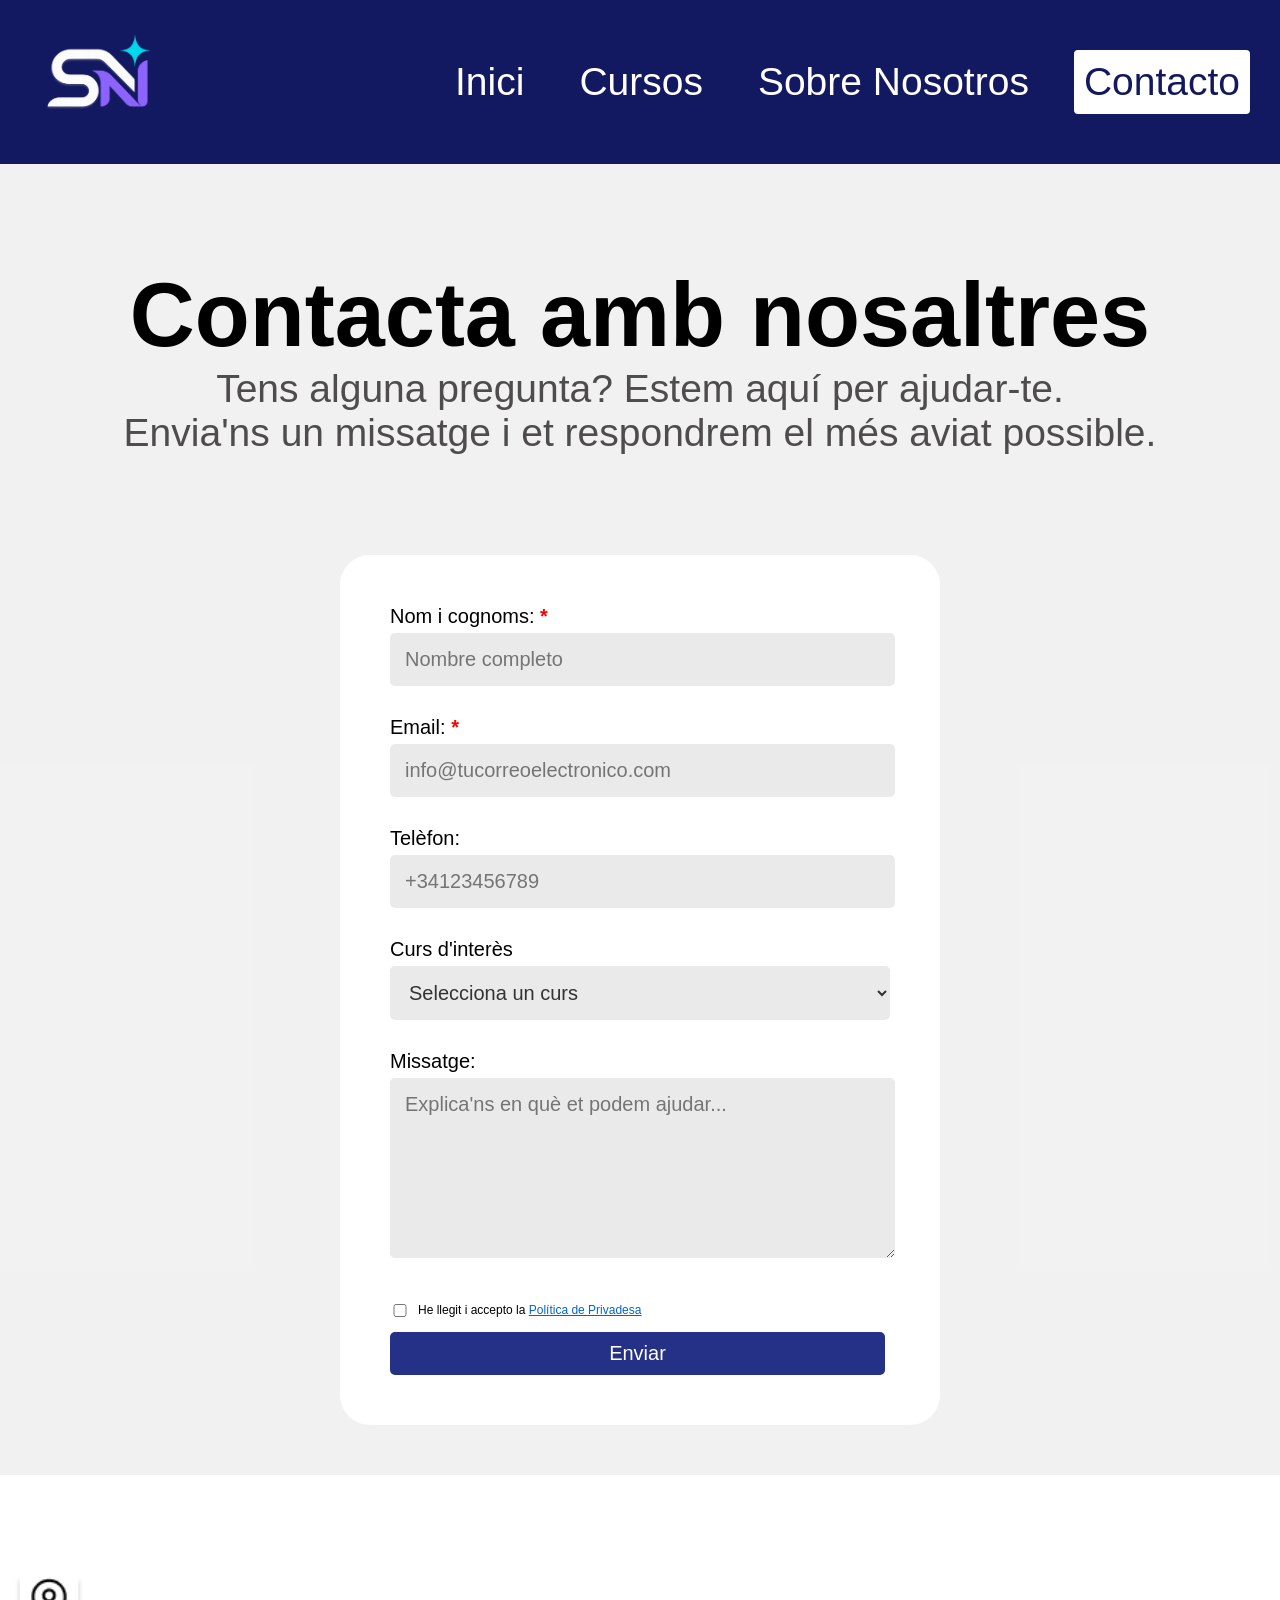
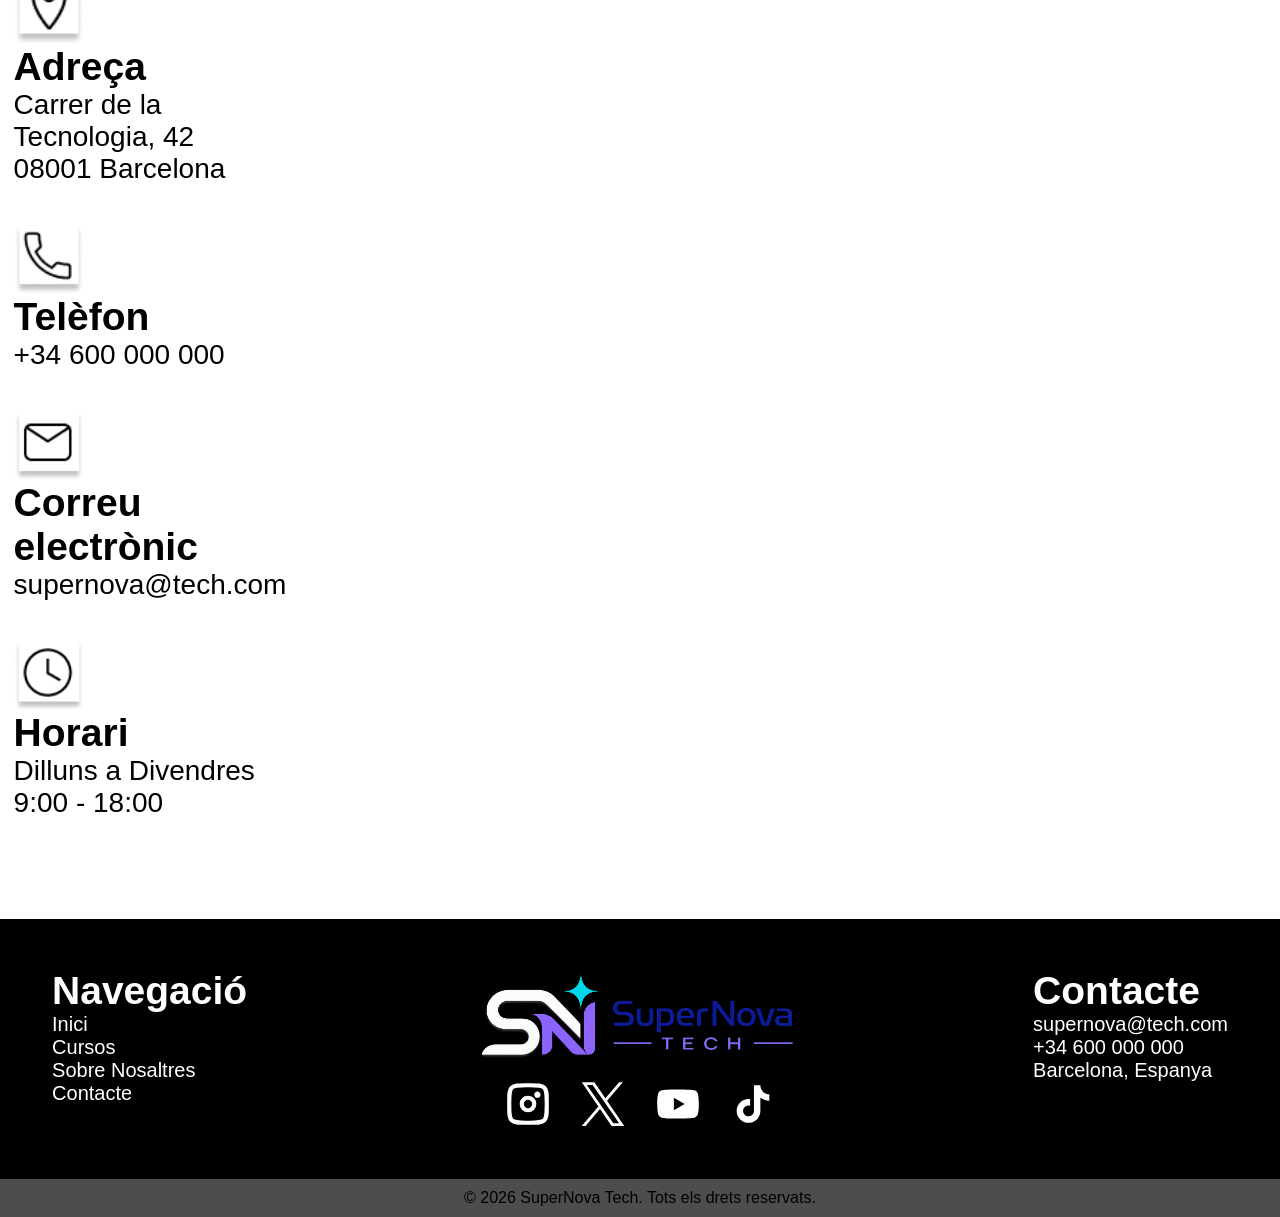
==== contacte.html @ f851d8a8 "Add files via upload" ====
<!DOCTYPE html>
<html lang="en">
<head>
    <meta charset="UTF-8">
    <meta name="viewport" content="width=device-width, initial-scale=1.0">
    <title>SuperNova Tech - contacte</title>
    <link rel="stylesheet" href="css/reset.css">
    <link rel="stylesheet" href="css/variables.css">
    <link rel="stylesheet" href="css/main.css">
    <link rel="icon" href="assets/images/SUPERNOVA_LOGO.png" type="image/x-icon">
</head>
<body>
    <header>
        <nav>            
            <ul class="menu-izq">
                <li><a href="index.html"><img src="assets/images/SUPERNOVA_LOGO.png"></a></li>
            </ul>
            <ul class="menu-der">
                <li><a href="index.html">Inici</a></li>
                <li><a href="cursos.html">Cursos</a></li>
                <li><a href="sobre-nosaltres.html">Sobre Nosotros</a></li>
                <li class="pagina-actual">Contacto</a></li>
            </ul>
        </nav>
    </header>
    
    <main>
        <section class="grey contenedor-title">
            <h2>Contacta amb nosaltres</h2>
            <h5>Tens alguna pregunta? Estem aquí per ajudar-te. <br> Envia'ns un missatge i et respondrem el més aviat possible.</h5>
        </section>
        <section class="formulario">
            <form>
                <label for="nombre">Nom i cognoms: <b>*</b></label>
                <input type="text" id="nombre" name="nombre" placeholder="Nombre completo" required>

                <label for="email">Email: <b>*</b></label>
                <input type="email" id="email" name="email" placeholder="info@tucorreoelectronico.com" required>

                <label for="telefono">Telèfon:</label>
                <input type="tel" id="telefono" name="telefono" placeholder="+34123456789" pattern="\+34[0-9]{9}">

                <label for="curso">Curs d'interès</label>
                <select name="curso" id="curso">
                    <option value="" selected disabled>Selecciona un curs</option>
                    <option value="SMX">GM Sistemes Microinformàtics i xarxes</option>
                    <option value="DAM">GS Desenvolupament d’Aplicacions Multiplataforma</option>
                    <option value="DAW">GS Desenvolupament d’Aplicacions Web</option>
                    <option value="ASIX">GS Administració de Sistemes Informàtics en Xarxa</option>
                    <option value="Màster Ciberseguretat">Màster Ciberseguretat</option>
                    <option value="Màster IA">Màster Intel·ligència Artificial i Big Data</option>
                    <option value="Enginyeria Informàtica">Enginyeria Informàtica</option>
                    <option value="Enginyeria en IA">Enginyeria en Intel·ligència Artificial i Dades</option>
                    <option value="Enginyeria en Ciberseguretat">Enginyeria en Ciberseguretat</option>
                </select>

                <label for="mensaje">Missatge:</label>
                <textarea  id="mensaje" name="mensaje" placeholder="Explica'ns en què et podem ajudar..." maxlength="500"></textarea>

                <div class="politica-contenedor">
                    <input type="checkbox" id="politica" name="politica" required>
                    <label for="politica"> He llegit i accepto la <a href="/tu-politica-de-privacidad.html">Política de Privadesa</a></label>
                </div>

                <button type="submit">Enviar</button>
            </form>
        </section>
        <section class="contenedor-contactos">
            <div class="contactos">
                <div class="contacto">
                    <img src="assets/icons/arcticons_mapsgeobookmarks.png">
                    <h5>Adreça</h5>
                    <small>Carrer de la Tecnologia, 42 <br> 08001 Barcelona</small>
                </div>
                <div class="contacto">
                    <img src="assets/icons/mdi-light_phone.png">
                    <h5>Telèfon</h5>
                    <small>+34 600 000 000</small>
                </div>
                <div class="contacto">
                    <img src="assets/icons/mdi-light_email.png">
                    <h5>Correu electrònic</h5>
                    <small>supernova@tech.com</small>
                </div>
                <div class="contacto">
                    <img src="assets/icons/mdi-light_clock (1).png">
                    <h5>Horari</h5>
                    <small>Dilluns a Divendres 9:00 - 18:00</small>
                </div>
            </div>
            <div class="contenedor-mapa">
                <iframe src="https://www.google.com/maps/embed?pb=!4v1780083853130!6m8!1m7!1sfy1sDOP0uneGGWoUiKwMuw!2m2!1d41.38216977234543!2d2.115509681748885!3f40.404120518242394!4f22.221697408893903!5f0.7820865974627469" 
                width="600" height="450" style="border:0;" allowfullscreen="" loading="lazy" referrerpolicy="no-referrer-when-downgrade"></iframe>
            </div>
        </section>
        
    </main>
    
    <footer>
        <div class="footer">
            <div class="footer-navegacion">
                <h5>Navegació</h5>
                <ul>
                    <li><a href="index.html">Inici</a></li>
                    <li><a href="cursos.html">Cursos</a></li>
                    <li><a href="sobre-nosaltres.html">Sobre Nosaltres</a></li>
                    <li><a href="contacte.html">Contacte</a></li>
                </ul>
            </div>
     
            <div class="footer-logo">            
                <img src="assets/images/SUPERNOVA_LOGO completo.png">  
                <div class="footer-redes">
                    <img src="assets/icons/lets-icons_insta.svg">
                    <img src="assets/icons/pajamas_twitter.svg">
                    <img src="assets/icons/mdi_youtube.svg">
                    <img src="assets/icons/ic_baseline-tiktok.svg">
                </div>
            </div>
            <div class="footer-contacto">
                <h5>Contacte</h5>
                <p>supernova@tech.com</p>
                <p>+34 600 000 000</p>
                <p>Barcelona, Espanya</p>
            </div>
            </div>
        <div class="footer-bottom">
            <p>© 2026 SuperNova Tech. Tots els drets reservats.</p>
        </div>
    
    </footer>
    
</body>
</html>
---- css/variables.css ----
:root {
    --color-primario: #121960;
    --color-primario2: #253187;
    --color-primario3: #889bd0;
    --color-primario4: #263499;
    --color-secundario: #0050ff;
    --color-secundario2: #3a0f9e;
    --color-secundario3: #a78bfa;
    --color-accent:#22d3ee;
    --color-accent2:#22d3eec7;
    --color-negro: #000000;
    --color-gris: #4e4c4c;
    --color-gris2: #4e4c4c13;
    --color-gris3: #4242421c;
    --color-blanco: #ffffff;

    --font-titulos: "Space Grotesk", sans-serif;
    --font-texto: "Inter", sans-serif;

    --text-xs: 12px; /* caption */
    --text-s: 20px; /* texto normal */
    --text-m: 28px; /* texto base (small) */    
    --text-l: 30px; /* texto (h6) */
    --text-xl: 39px; /* subtitulos (h5) */
    --text-xxl: 50px; /* Titulos grandes (h4) */
    --text-header: 65px; /* Titulos de secciones (h3) */
    --text-title: 90px; /* Titulos de página (h2) */
    --text-hero: 110px; /* Titulo principal (h1) */

    --spacing-s: 10px;
    --spacing-m: 20px;
    --spacing-l: 50px;
    --spacing-xl: 100px;
    --spacing-xxl: 200px;

    --radius-s: 4px;
    --radius-m: 10px;

    --padding-s: 10px;
    --padding-m: 20px;
    --padding-l: 50px;
    --padding-xl: 100px;

    --shadow: 0px 7px 12px rgba(0, 0, 0, 0.2);
}
---- css/main.css ----
*{
  margin: 0;
  padding: 0;
}

h1,h2,h3,header {
  font-family: var(--font-titulos);
}

body{
  font-family: var(--font-texto);
}

caption {
  font-size: var(--text-xs);
}

h1 {
  font-size: var(--text-hero);
}

h2 {
  font-size: var(--text-title);
}

h3 {
  font-size: var(--text-header);
}

h4 {
  font-size: var(--text-xxl);
}

h5 {
  font-size: var(--text-xl);
}

h6 {
  font-size: var(--text-l);
}

small {
  font-size: var(--text-m);
}

header {
  background-color: var(--color-primario);
  color: var(--color-blanco);
  width: 100%;
  box-sizing: border-box;
  padding: var(--spacing-s);
}

nav {
  background-color: var(--color-primario);
  color: var(--color-blanco);
  padding: var(--spacing-s);
  align-items: center;
  justify-content: space-between;
  display: flex;
}

nav ul{
  display: flex;
  list-style: none;
  gap:25px;
  align-items: center;
}

nav li {
  padding:0;
  margin:0;
  margin-right: 10px;
}

nav a {
  color: var(--color-blanco);
  text-decoration: none;
  padding: var(--padding-s ); 
  border-radius: var(--radius-s);
  display: inline-block;
  font-size: var(--text-xl);
}

.pagina-actual {
  color: var(--color-blanco);
  padding: var(--padding-s ); 
  border-radius: var(--radius-s);
  background-color: var(--color-blanco);
  color: var(--color-primario);
  font-size: var(--text-xl);
}

.menu-der a:hover {
  background-color: var(--color-blanco);
  color: var(--color-primario);
}

nav img {
  height: 100px;
  display: block;
  margin-left: 10px;
  border-radius: 5px;
}

.contenedor-principal{
  display: flex;
  flex-direction: column;
  justify-content: center;
  align-items: center;
  height: 600px;
  text-align: center;
  gap: var(--spacing-m);
}

.contenedor-principal h5 {
  color: var(--color-gris);
  font-weight: lighter;
}

.botones {
  display: flex;
  gap:15px;
}

.conocenos-boton {
  background-color: var(--color-blanco);
  padding: var(--padding-m);
  font-size: var(--text-m);
  border-radius: var(--radius-m);
  color: var(--color-primario);
  border: none;
  text-decoration: none;
  box-shadow: var(--shadow);
}

.conocenos-boton:hover {
  background-color: #f5f5f5; 
  transform: translateY(-2px);
  cursor: pointer;
}

.conocenos-boton:active {
  transform: translateY(1px);
}

.cursos-boton {
  background-color: var(--color-primario);
  padding: var(--padding-m);
  font-size: var(--text-m);
  border-radius: var(--radius-m);
  color: var(--color-blanco);
  border: none;
  text-decoration: none;
  box-shadow: var(--shadow);
}

.cursos-boton:hover {
  opacity: 0.9; 
  transform: translateY(-2px); 
    
}

.cursos-boton:active {
  transform: translateY(1px); 
}

.contenedor-datos {
  display: flex;
  justify-content: center;
  gap: var(--spacing-xl);
  padding: var(--padding-xl);
}

.dato {
  display: flex;
  flex-direction: column;
  justify-content: center;
  align-items: center;
}

.contenedor-datos h1 {
  font-size: 100px;
}


.contenedor-header {
  padding: var(--padding-l);
  display: flex;
  flex-direction: column;
  align-items: center;
  justify-content: center;
  text-align: center;
  gap: 10px;
}

.violet-style {
  background-color: var(--color-secundario2);
  color: var(--color-blanco);
}

.blue-style {
  background-color: var(--color-secundario);
  color: var(--color-blanco);
}

.darkblue-style {
  background-color: var(--color-primario2);
  color:var(--color-blanco);
}

.lightblue-style {
  background-color: var(--color-primario3);
  color:var(--color-blanco)
}

.contenedor-header h5 {
  font-weight: lighter;
}

.contenedor-info {
  display: flex;
  justify-content: center;
  gap: var(--spacing-xl);
  padding: var(--padding-xl);
}

.info img {
  width: 110px;
  height: 110px;
}

.footer {
  background-color: var(--color-negro);
  color:var(--color-blanco);
  display: flex;
  justify-content: center;
  padding: var(--padding-l);
  gap: var(--spacing-xxl);  
  font-size: var(--text-s);
}

.footer-logo img {
  height: 100px;
  width: 100%;
}

.footer-logo {
  display: flex;
  align-items: center;
  flex-direction: column;
  gap:10px;
}
.footer-redes img {
  width: 100%;
  height: 50px;
}

.footer-redes{
  display: flex;
  gap:25px;
}

.footer ul {
  list-style: none;
}

.footer-navegacion a {
  text-decoration: none;
  color: var(--color-blanco);
}

.footer-navegacion{
  display: flex;
  flex-direction: column;
}

.footer-contacto {
  display: flex;
  flex-direction: column;
}

.footer-bottom {
  background-color: var(--color-gris);
  padding: 10px;
  text-align: center;
  color:var(--color-negro);
}

.titulo-cursos {
  color: var(--color-blanco);
  background-color: var(--color-primario4);
  padding: var(--padding-l);
  text-align: center;
}

.titulo-cursos h5 {
  font-weight: lighter;
}

.card-grid {
  display: grid;
  align-items: center;
  grid-template-columns: repeat(auto-fit, minmax(380px, 1fr));
  gap: 50px; 
  padding: var(--padding-l);
}

.card {
  border-radius: 10px;
  box-shadow: var(--shadow);
  transition: 0.3s;
  padding: var(--padding-m);
  display: flex;
  flex-direction: column;
  gap: 30px;
  width: 400px;
}

.cicle {
  background: linear-gradient(to bottom, var(--color-accent2) 11%, var(--color-blanco) 30%);
}

.master {
  background: linear-gradient(to bottom, var(--color-secundario2) 11%, var(--color-blanco) 30%);
}

.grau {
  background: linear-gradient(to bottom, var(--color-secundario) 11%, var(--color-blanco) 30%);
}

.card:hover {
  transform: translateY(-5px);
}

.card img{
  width: 400px;
  height: 300px;
  border-radius: 10px;
}

.card-dato img {
  width: 30px;
  height: 30px;
}

.cicle {
  color: white;
  font-size: 24px;
  margin-top: 0;
  margin-bottom: 16px;
  font-weight: 400;
  line-height: 1.2;
  background-color: var(--color-secundario2);
  border-radius: 10px;
  padding: 20px;
}

.card-dato {
  display: flex;
  flex-direction: row;
  align-items: center;
  gap: 10px;
}

.card-datos {
  display: flex;
  flex-direction: column;
  gap:10px;
  color:black;
  font-size: 20px;
}

.card b {
  font-size: var(--text-m);
  color: black;
  min-height: 100px;
}

.card small {
  color: var(--color-blanco);
}

.card-link {
  text-decoration: none;
}

.contenedor-title {
  text-align: center;
  padding: var(--padding-xl);
}

.contenedor-title h5 {
  font-weight: lighter;
  color: var(--color-gris)
}

.mision-texto {
  display: flex;
  flex-direction: column;
  margin-left: 100px;
  margin-right: 100px;
  gap: 50px;
}

.mision-texto h6 {
  font-weight: lighter;
}

.mision {
  flex-direction: row;
  display: flex;
  padding: var(--padding-xl);
}

.mision img {
  width: 900px;
  height: 600px;
  margin-right: 100px;
}

.valores {
  display: flex;
  flex-direction: row;
  gap: 20px;
  padding: var(--padding-xl);
  align-items: center;
}

.valor {
  display: flex;
  flex-direction: column;
}

.valor img {
  width: 90px;
  height: 90px;
}

.lineatemp{
  width: 1000px;
  margin: 0 auto;
  border-radius: 10px;
  width: 600px;
  padding: var(--padding-xl);
}

.fila{
  display: flex;
  justify-content: start;
  position: relative;
  gap:10px;
}

.fila .disco{
  width: 30px;
  display: flex;
  flex-direction: column;
  position: relative;
  justify-content: center;
  align-items: center;
}

.fila .disco:after{
  content:'';
  position: absolute;
  top: 0;
  left: calc(505 - 2px);
  height: 100%;
  width: 3px;
  background: var(--color-primario3);
  z-index: -1;
  width: 5px; 
}

.fila:first-child .disco:after{
  height: 50%;
  top: 50%;
}

.fila:last-child .disco:after{
  height: 60%;
}

.fila .disco > div{
  width: 160%;
  aspect-ratio: 1/1;
  border-radius: 50%;
  background: var(--color-primario2);
  box-sizing: border-box;
}

.fila:hover .disco > div{
  border: 3px solid var(--color-primario2);
  background: white;
}

.fila div:nth-of-type(2){
  width: 40%;
  padding: 10px;
  display: flex;
  align-items:center;
  font-size: var(--text-xl);
  font-weight: bold;
}

.fila div:nth-of-type(3){
  width: 170%;
  padding: 4px;
  font-size: var(--text-m);
}

.instalaciones {
  display: flex;
  flex-wrap: wrap;
  gap:50px;
  padding: var(--padding-xl);
}

.instalacion {
  display: flex;
  flex-direction: column;
  gap: 40px;
  flex: 1 1 calc(50% - 50px);
}


.titulo-instalacion {
  display: flex;
  flex-direction: row;
  gap:10px;
}

.instalacion .imagen {
  width: 100%;
}

form{
  background: var(--color-blanco);
  border-radius:30px;
  margin-bottom: 50px;
  width: 500px;
  padding: 50px;
  display: flex;
  flex-direction: column;
}

input, textarea, select{
  width: 95%;
  padding:15px;
  margin-top:5px;
  border-radius:5px;
  border: none;
  margin-bottom: 30px;
  background-color:var(--color-gris3);
}

textarea{
  height:150px;
}

button{
  width:99%;
  margin-top:15px;
  padding:10px;
  background:var(--color-primario2);
  color:var(--color-blanco);
  border:none;
  border-radius:5px;
}

label, button {
  font-size:var(--text-s);
}

textarea, input, select {
  font-size: var(--text-s);
  outline: none;
  font-family: var(--font-texto);
}

button {
  cursor: pointer;
  transition: 0.3s;
}

button:hover {
  opacity: 0.9;
  transform: translateY(-2px);
}

select{
  width:100%;
  padding:15px;
  border:none;
  background-color:var(--color-gris3);
  color:#333;
  outline:none;
}

form b {
  color: red;
}

.formulario {
  background-color: var(--color-gris2);
  display: flex;
  justify-content: center;
  align-items: center;
}

.grey {
  background-color: var(--color-gris2);
}

.politica-contenedor a {
  color: #0066cc;
  text-decoration: underline;
}

.politica-contenedor {
  display:flex;
  align-items: center;
  gap: 8px;
  margin-top: 15px;
}

.politica-contenedor input[type="checkbox"] {
  width: 20px;
  margin: 0;
}

.politica-contenedor label {
  margin-top: 0;
  font-size: var(--text-xs);
}

.contactos {
  padding: var(--padding-xl);
  display: flex;
  flex-direction: column;
  gap: 40px;
}

.contacto {
  display: flex;
  flex-direction: column;
}

.contacto img {
  width: 70px;
  height: 70px;
}

.contenedor-contactos {
  display: flex;
  flex-direction: row;
  align-items: center;
  justify-content: center;
  gap: 80px;
}

iframe {
  width: 900px;
  height: 800px;
}

.portada {
  width: 100%;
  height: 100vh;
  overflow: hidden;
}

.portada img {
  width: 100%;
  height: 100%;
  object-fit: cover;
}

.btn-volver {
  text-decoration: none;
  color: var(--color-blanco);
  font-size: var(--text-xl);
}

.volver {
  padding: var(--padding-m);
  background-color: var(--color-negro);
}

.contenedor-detalles {
  display:flex;
  justify-content: space-between;
  align-items: flex-start;
  gap:500px;
  padding: var(--padding-xl);
}

.izq-detalles {
  display: flex;
  flex-direction: column;
  gap: 100px;
  flex: 1;
  margin-left: 200px;
}

.izq-detalles li {
  font-size: var(--text-m);
}

.detalle ul {
  margin-left: 20px;
}

.detalle h4 {
  margin-bottom: 10px;
}

.der-detalles {
  display: flex;
  flex-direction: column;
  border: 4px solid var(--color-gris2);
  margin-right: 100px;
  padding: 100px;
  gap: 40px;
}

.curso-info {
  display: flex;
  gap:20px;
  flex-direction: row;
  align-items: center;

}

.curso-info img {
  width: 100px;
  height: 100px;
}

.texto {
  display: flex;
  flex-direction: column;
  align-items: flex-start;
}

.inscribir-boton {
  background-color: var(--color-primario);
  padding: var(--padding-m);
  font-size: var(--text-m);
  border-radius: var(--radius-m);
  color: var(--color-blanco);
  border: none;
  text-decoration: none;
  box-shadow: var(--shadow);
  text-align: center;
}

.inscribir-boton:hover {
  opacity: 0.9; 
  transform: translateY(-2px); 
    
}

.inscribir-boton:active {
  transform: translateY(1px); 
}

/* =========================
    RESPONSIVE DESIGN
  ========================= */

/* MOBILE FIRST */
.card-grid {
  grid-template-columns: 1fr;
}

/* TABLET */
@media (min-width: 768px) {

  .card-grid {
    grid-template-columns: repeat(2, 1fr);
  }

}

/* DESKTOP */
@media (min-width: 1024px) {

  .card-grid {
    grid-template-columns: repeat(3, 1fr);
  }

}
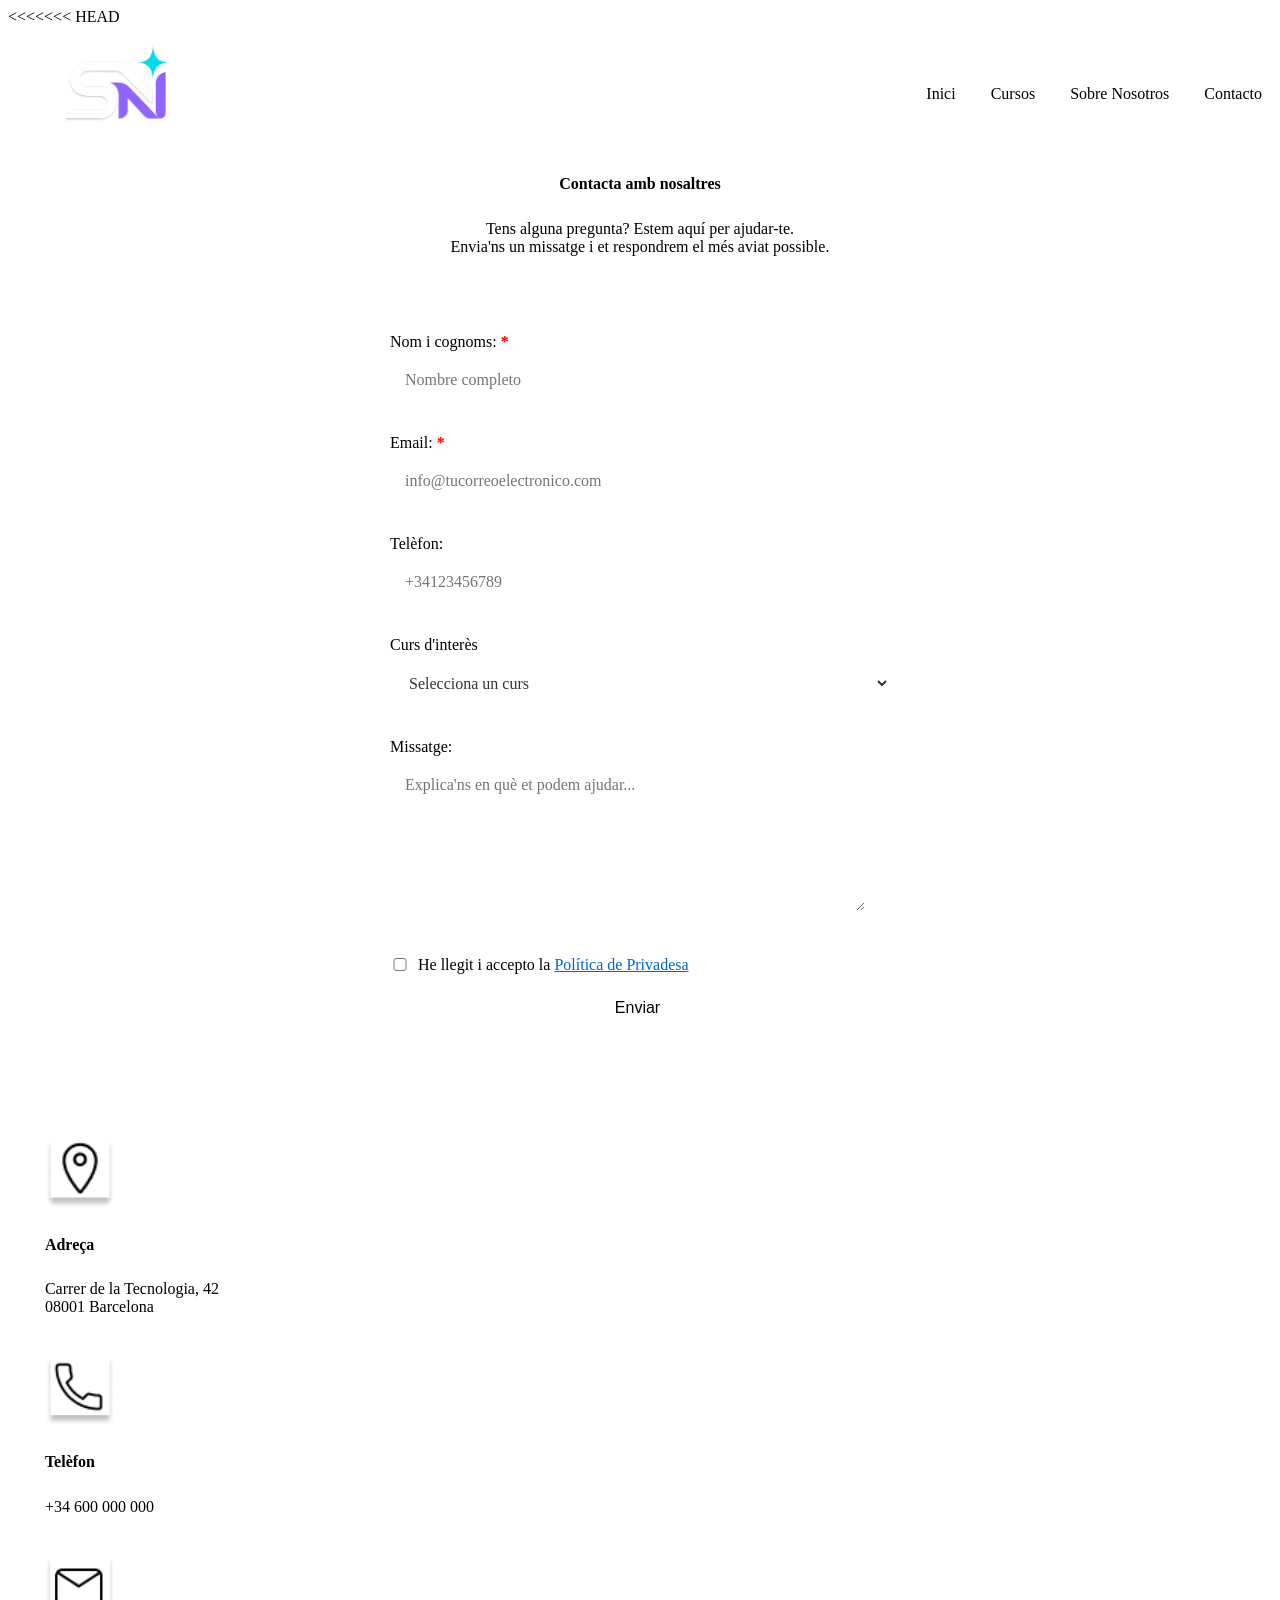
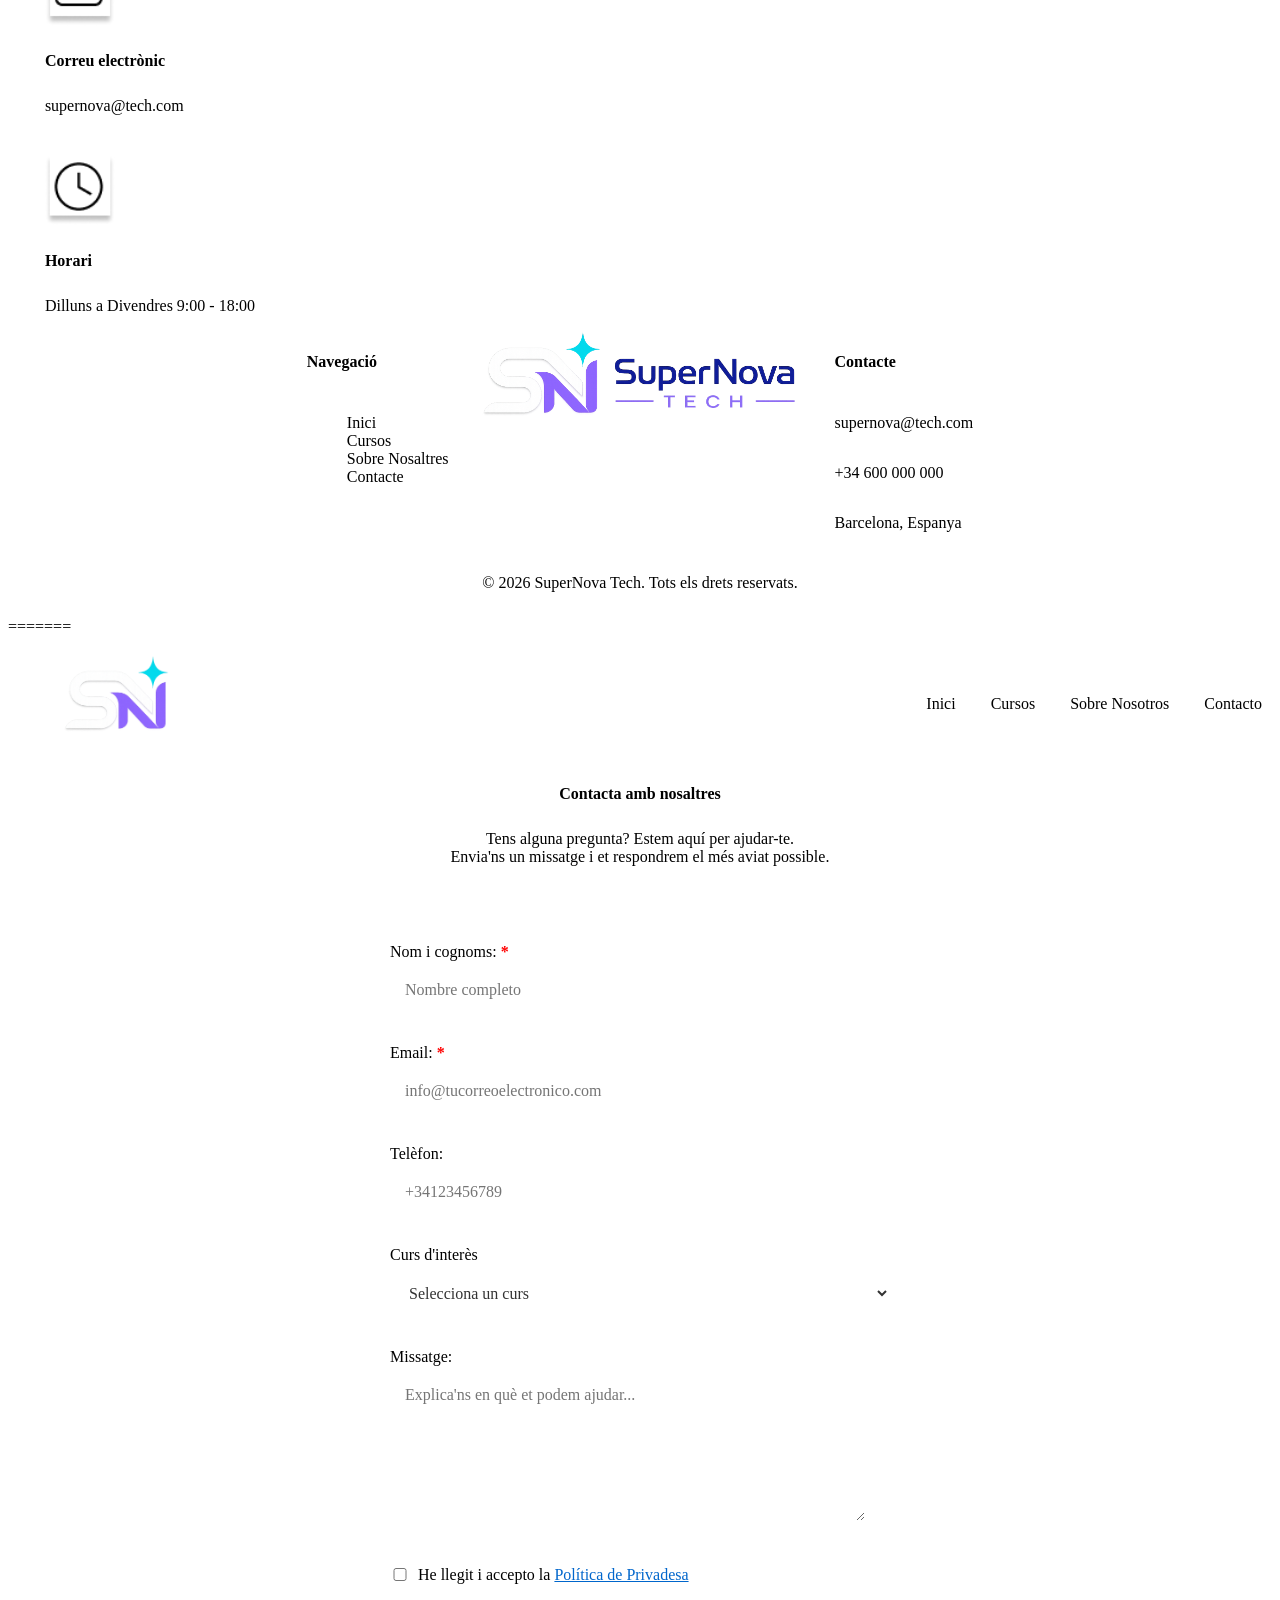
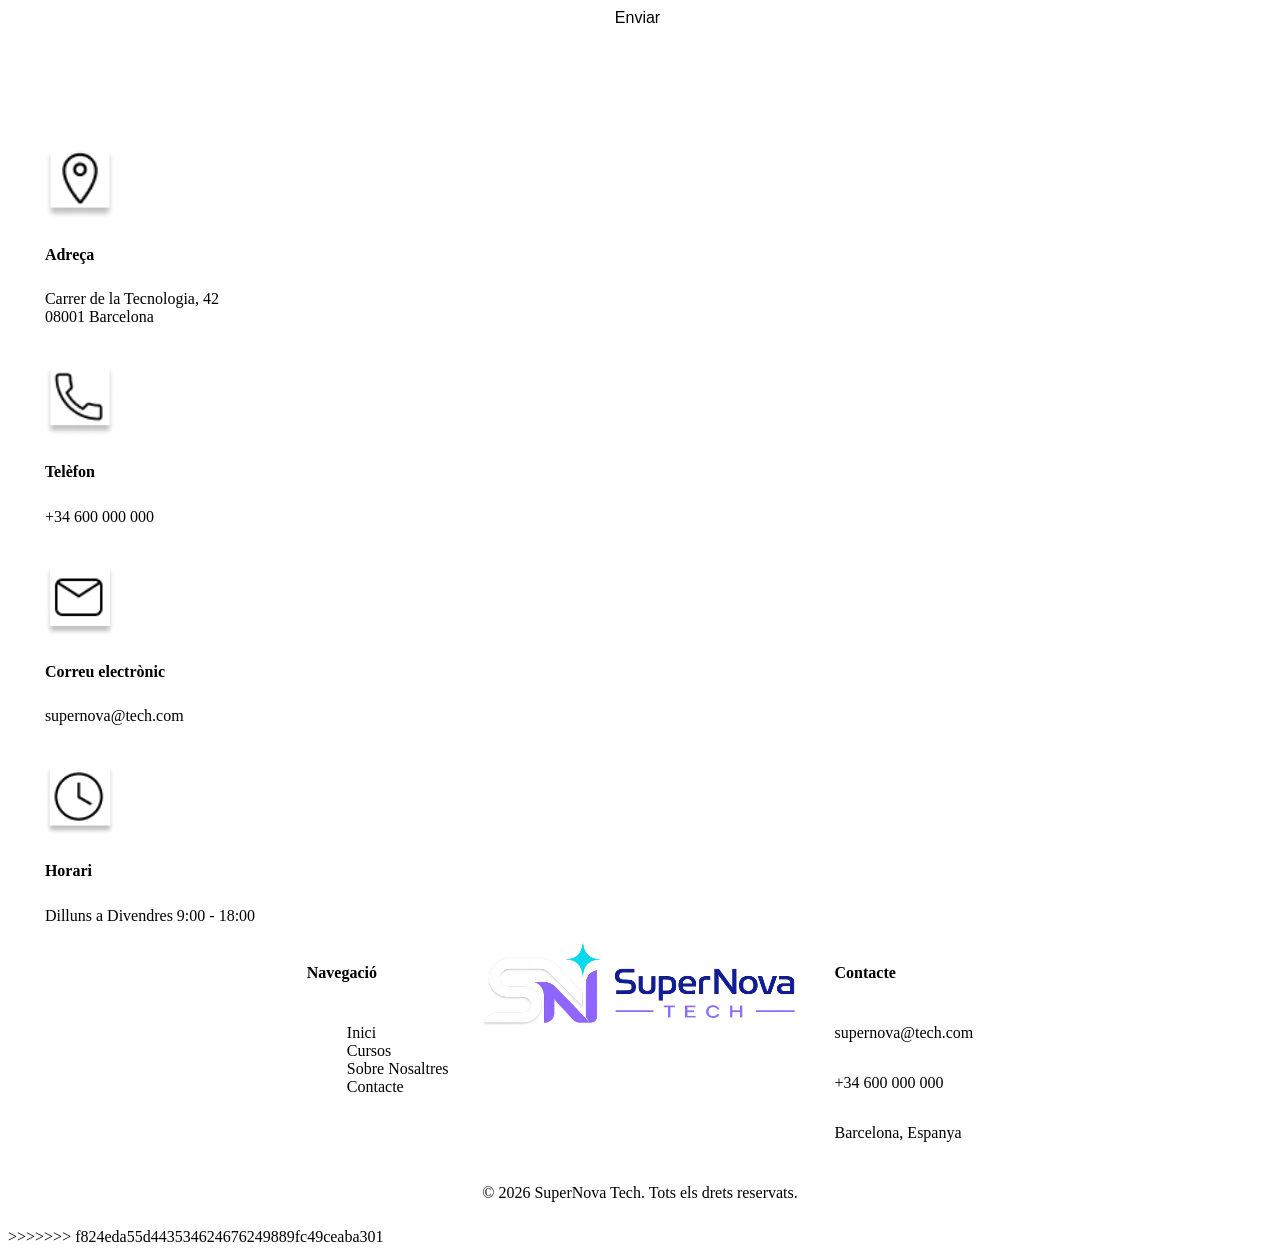
==== commit edb37f79: "merge" ====
--- a/contacte.html
+++ b/contacte.html
@@ -1,134 +1,270 @@
-<!DOCTYPE html>
-<html lang="en">
-<head>
-    <meta charset="UTF-8">
-    <meta name="viewport" content="width=device-width, initial-scale=1.0">
-    <title>SuperNova Tech - contacte</title>
-    <link rel="stylesheet" href="css/reset.css">
-    <link rel="stylesheet" href="css/variables.css">
-    <link rel="stylesheet" href="css/main.css">
-    <link rel="icon" href="assets/images/SUPERNOVA_LOGO.png" type="image/x-icon">
-</head>
-<body>
-    <header>
-        <nav>            
-            <ul class="menu-izq">
-                <li><a href="index.html"><img src="assets/images/SUPERNOVA_LOGO.png"></a></li>
-            </ul>
-            <ul class="menu-der">
-                <li><a href="index.html">Inici</a></li>
-                <li><a href="cursos.html">Cursos</a></li>
-                <li><a href="sobre-nosaltres.html">Sobre Nosotros</a></li>
-                <li class="pagina-actual">Contacto</a></li>
-            </ul>
-        </nav>
-    </header>
-    
-    <main>
-        <section class="grey contenedor-title">
-            <h2>Contacta amb nosaltres</h2>
-            <h5>Tens alguna pregunta? Estem aquí per ajudar-te. <br> Envia'ns un missatge i et respondrem el més aviat possible.</h5>
-        </section>
-        <section class="formulario">
-            <form>
-                <label for="nombre">Nom i cognoms: <b>*</b></label>
-                <input type="text" id="nombre" name="nombre" placeholder="Nombre completo" required>
-
-                <label for="email">Email: <b>*</b></label>
-                <input type="email" id="email" name="email" placeholder="info@tucorreoelectronico.com" required>
-
-                <label for="telefono">Telèfon:</label>
-                <input type="tel" id="telefono" name="telefono" placeholder="+34123456789" pattern="\+34[0-9]{9}">
-
-                <label for="curso">Curs d'interès</label>
-                <select name="curso" id="curso">
-                    <option value="" selected disabled>Selecciona un curs</option>
-                    <option value="SMX">GM Sistemes Microinformàtics i xarxes</option>
-                    <option value="DAM">GS Desenvolupament d’Aplicacions Multiplataforma</option>
-                    <option value="DAW">GS Desenvolupament d’Aplicacions Web</option>
-                    <option value="ASIX">GS Administració de Sistemes Informàtics en Xarxa</option>
-                    <option value="Màster Ciberseguretat">Màster Ciberseguretat</option>
-                    <option value="Màster IA">Màster Intel·ligència Artificial i Big Data</option>
-                    <option value="Enginyeria Informàtica">Enginyeria Informàtica</option>
-                    <option value="Enginyeria en IA">Enginyeria en Intel·ligència Artificial i Dades</option>
-                    <option value="Enginyeria en Ciberseguretat">Enginyeria en Ciberseguretat</option>
-                </select>
-
-                <label for="mensaje">Missatge:</label>
-                <textarea  id="mensaje" name="mensaje" placeholder="Explica'ns en què et podem ajudar..." maxlength="500"></textarea>
-
-                <div class="politica-contenedor">
-                    <input type="checkbox" id="politica" name="politica" required>
-                    <label for="politica"> He llegit i accepto la <a href="/tu-politica-de-privacidad.html">Política de Privadesa</a></label>
-                </div>
-
-                <button type="submit">Enviar</button>
-            </form>
-        </section>
-        <section class="contenedor-contactos">
-            <div class="contactos">
-                <div class="contacto">
-                    <img src="assets/icons/arcticons_mapsgeobookmarks.png">
-                    <h5>Adreça</h5>
-                    <small>Carrer de la Tecnologia, 42 <br> 08001 Barcelona</small>
-                </div>
-                <div class="contacto">
-                    <img src="assets/icons/mdi-light_phone.png">
-                    <h5>Telèfon</h5>
-                    <small>+34 600 000 000</small>
-                </div>
-                <div class="contacto">
-                    <img src="assets/icons/mdi-light_email.png">
-                    <h5>Correu electrònic</h5>
-                    <small>supernova@tech.com</small>
-                </div>
-                <div class="contacto">
-                    <img src="assets/icons/mdi-light_clock (1).png">
-                    <h5>Horari</h5>
-                    <small>Dilluns a Divendres 9:00 - 18:00</small>
-                </div>
-            </div>
-            <div class="contenedor-mapa">
-                <iframe src="https://www.google.com/maps/embed?pb=!4v1780083853130!6m8!1m7!1sfy1sDOP0uneGGWoUiKwMuw!2m2!1d41.38216977234543!2d2.115509681748885!3f40.404120518242394!4f22.221697408893903!5f0.7820865974627469" 
-                width="600" height="450" style="border:0;" allowfullscreen="" loading="lazy" referrerpolicy="no-referrer-when-downgrade"></iframe>
-            </div>
-        </section>
-        
-    </main>
-    
-    <footer>
-        <div class="footer">
-            <div class="footer-navegacion">
-                <h5>Navegació</h5>
-                <ul>
-                    <li><a href="index.html">Inici</a></li>
-                    <li><a href="cursos.html">Cursos</a></li>
-                    <li><a href="sobre-nosaltres.html">Sobre Nosaltres</a></li>
-                    <li><a href="contacte.html">Contacte</a></li>
-                </ul>
-            </div>
-     
-            <div class="footer-logo">            
-                <img src="assets/images/SUPERNOVA_LOGO completo.png">  
-                <div class="footer-redes">
-                    <img src="assets/icons/lets-icons_insta.svg">
-                    <img src="assets/icons/pajamas_twitter.svg">
-                    <img src="assets/icons/mdi_youtube.svg">
-                    <img src="assets/icons/ic_baseline-tiktok.svg">
-                </div>
-            </div>
-            <div class="footer-contacto">
-                <h5>Contacte</h5>
-                <p>supernova@tech.com</p>
-                <p>+34 600 000 000</p>
-                <p>Barcelona, Espanya</p>
-            </div>
-            </div>
-        <div class="footer-bottom">
-            <p>© 2026 SuperNova Tech. Tots els drets reservats.</p>
-        </div>
-    
-    </footer>
-    
-</body>
+<<<<<<< HEAD
+<!DOCTYPE html>
+<html lang="en">
+<head>
+    <meta charset="UTF-8">
+    <meta name="viewport" content="width=device-width, initial-scale=1.0">
+    <title>SuperNova Tech - contacte</title>
+    <link rel="stylesheet" href="css/reset.css">
+    <link rel="stylesheet" href="css/variables.css">
+    <link rel="stylesheet" href="css/main.css">
+    <link rel="icon" href="assets/images/SUPERNOVA_LOGO.png" type="image/x-icon">
+</head>
+<body>
+    <header>
+        <nav>            
+            <ul class="menu-izq">
+                <li><a href="index.html"><img src="assets/images/SUPERNOVA_LOGO.png"></a></li>
+            </ul>
+            <ul class="menu-der">
+                <li><a href="index.html">Inici</a></li>
+                <li><a href="cursos.html">Cursos</a></li>
+                <li><a href="sobre-nosaltres.html">Sobre Nosotros</a></li>
+                <li class="pagina-actual">Contacto</a></li>
+            </ul>
+        </nav>
+    </header>
+    
+    <main>
+        <section class="grey contenedor-title">
+            <h2>Contacta amb nosaltres</h2>
+            <h5>Tens alguna pregunta? Estem aquí per ajudar-te. <br> Envia'ns un missatge i et respondrem el més aviat possible.</h5>
+        </section>
+        <section class="formulario">
+            <form>
+                <label for="nombre">Nom i cognoms: <b>*</b></label>
+                <input type="text" id="nombre" name="nombre" placeholder="Nombre completo" required>
+
+                <label for="email">Email: <b>*</b></label>
+                <input type="email" id="email" name="email" placeholder="info@tucorreoelectronico.com" required>
+
+                <label for="telefono">Telèfon:</label>
+                <input type="tel" id="telefono" name="telefono" placeholder="+34123456789" pattern="\+34[0-9]{9}">
+
+                <label for="curso">Curs d'interès</label>
+                <select name="curso" id="curso">
+                    <option value="" selected disabled>Selecciona un curs</option>
+                    <option value="SMX">GM Sistemes Microinformàtics i xarxes</option>
+                    <option value="DAM">GS Desenvolupament d’Aplicacions Multiplataforma</option>
+                    <option value="DAW">GS Desenvolupament d’Aplicacions Web</option>
+                    <option value="ASIX">GS Administració de Sistemes Informàtics en Xarxa</option>
+                    <option value="Màster Ciberseguretat">Màster Ciberseguretat</option>
+                    <option value="Màster IA">Màster Intel·ligència Artificial i Big Data</option>
+                    <option value="Enginyeria Informàtica">Enginyeria Informàtica</option>
+                    <option value="Enginyeria en IA">Enginyeria en Intel·ligència Artificial i Dades</option>
+                    <option value="Enginyeria en Ciberseguretat">Enginyeria en Ciberseguretat</option>
+                </select>
+
+                <label for="mensaje">Missatge:</label>
+                <textarea  id="mensaje" name="mensaje" placeholder="Explica'ns en què et podem ajudar..." maxlength="500"></textarea>
+
+                <div class="politica-contenedor">
+                    <input type="checkbox" id="politica" name="politica" required>
+                    <label for="politica"> He llegit i accepto la <a href="/tu-politica-de-privacidad.html">Política de Privadesa</a></label>
+                </div>
+
+                <button type="submit">Enviar</button>
+            </form>
+        </section>
+        <section class="contenedor-contactos">
+            <div class="contactos">
+                <div class="contacto">
+                    <img src="assets/icons/arcticons_mapsgeobookmarks.png">
+                    <h5>Adreça</h5>
+                    <small>Carrer de la Tecnologia, 42 <br> 08001 Barcelona</small>
+                </div>
+                <div class="contacto">
+                    <img src="assets/icons/mdi-light_phone.png">
+                    <h5>Telèfon</h5>
+                    <small>+34 600 000 000</small>
+                </div>
+                <div class="contacto">
+                    <img src="assets/icons/mdi-light_email.png">
+                    <h5>Correu electrònic</h5>
+                    <small>supernova@tech.com</small>
+                </div>
+                <div class="contacto">
+                    <img src="assets/icons/mdi-light_clock (1).png">
+                    <h5>Horari</h5>
+                    <small>Dilluns a Divendres 9:00 - 18:00</small>
+                </div>
+            </div>
+            <div class="contenedor-mapa">
+                <iframe src="https://www.google.com/maps/embed?pb=!4v1780083853130!6m8!1m7!1sfy1sDOP0uneGGWoUiKwMuw!2m2!1d41.38216977234543!2d2.115509681748885!3f40.404120518242394!4f22.221697408893903!5f0.7820865974627469" 
+                width="600" height="450" style="border:0;" allowfullscreen="" loading="lazy" referrerpolicy="no-referrer-when-downgrade"></iframe>
+            </div>
+        </section>
+        
+    </main>
+    
+    <footer>
+        <div class="footer">
+            <div class="footer-navegacion">
+                <h5>Navegació</h5>
+                <ul>
+                    <li><a href="index.html">Inici</a></li>
+                    <li><a href="cursos.html">Cursos</a></li>
+                    <li><a href="sobre-nosaltres.html">Sobre Nosaltres</a></li>
+                    <li><a href="contacte.html">Contacte</a></li>
+                </ul>
+            </div>
+     
+            <div class="footer-logo">            
+                <img src="assets/images/SUPERNOVA_LOGO completo.png">  
+                <div class="footer-redes">
+                    <img src="assets/icons/lets-icons_insta.svg">
+                    <img src="assets/icons/pajamas_twitter.svg">
+                    <img src="assets/icons/mdi_youtube.svg">
+                    <img src="assets/icons/ic_baseline-tiktok.svg">
+                </div>
+            </div>
+            <div class="footer-contacto">
+                <h5>Contacte</h5>
+                <p>supernova@tech.com</p>
+                <p>+34 600 000 000</p>
+                <p>Barcelona, Espanya</p>
+            </div>
+            </div>
+        <div class="footer-bottom">
+            <p>© 2026 SuperNova Tech. Tots els drets reservats.</p>
+        </div>
+    
+    </footer>
+    
+</body>
+=======
+<!DOCTYPE html>
+<html lang="en">
+<head>
+    <meta charset="UTF-8">
+    <meta name="viewport" content="width=device-width, initial-scale=1.0">
+    <title>SuperNova Tech - contacte</title>
+    <link rel="stylesheet" href="css/reset.css">
+    <link rel="stylesheet" href="css/variables.css">
+    <link rel="stylesheet" href="css/main.css">
+    <link rel="icon" href="assets/images/SUPERNOVA_LOGO.png" type="image/x-icon">
+</head>
+<body>
+    <header>
+        <nav>            
+            <ul class="menu-izq">
+                <li><a href="index.html"><img src="assets/images/SUPERNOVA_LOGO.png"></a></li>
+            </ul>
+            <ul class="menu-der">
+                <li><a href="index.html">Inici</a></li>
+                <li><a href="cursos.html">Cursos</a></li>
+                <li><a href="sobre-nosaltres.html">Sobre Nosotros</a></li>
+                <li class="pagina-actual">Contacto</a></li>
+            </ul>
+        </nav>
+    </header>
+    
+    <main>
+        <section class="grey contenedor-title">
+            <h2>Contacta amb nosaltres</h2>
+            <h5>Tens alguna pregunta? Estem aquí per ajudar-te. <br> Envia'ns un missatge i et respondrem el més aviat possible.</h5>
+        </section>
+        <section class="formulario">
+            <form>
+                <label for="nombre">Nom i cognoms: <b>*</b></label>
+                <input type="text" id="nombre" name="nombre" placeholder="Nombre completo" required>
+
+                <label for="email">Email: <b>*</b></label>
+                <input type="email" id="email" name="email" placeholder="info@tucorreoelectronico.com" required>
+
+                <label for="telefono">Telèfon:</label>
+                <input type="tel" id="telefono" name="telefono" placeholder="+34123456789" pattern="\+34[0-9]{9}">
+
+                <label for="curso">Curs d'interès</label>
+                <select name="curso" id="curso">
+                    <option value="" selected disabled>Selecciona un curs</option>
+                    <option value="SMX">GM Sistemes Microinformàtics i xarxes</option>
+                    <option value="DAM">GS Desenvolupament d’Aplicacions Multiplataforma</option>
+                    <option value="DAW">GS Desenvolupament d’Aplicacions Web</option>
+                    <option value="ASIX">GS Administració de Sistemes Informàtics en Xarxa</option>
+                    <option value="Màster Ciberseguretat">Màster Ciberseguretat</option>
+                    <option value="Màster IA">Màster Intel·ligència Artificial i Big Data</option>
+                    <option value="Enginyeria Informàtica">Enginyeria Informàtica</option>
+                    <option value="Enginyeria en IA">Enginyeria en Intel·ligència Artificial i Dades</option>
+                    <option value="Enginyeria en Ciberseguretat">Enginyeria en Ciberseguretat</option>
+                </select>
+
+                <label for="mensaje">Missatge:</label>
+                <textarea  id="mensaje" name="mensaje" placeholder="Explica'ns en què et podem ajudar..." maxlength="500"></textarea>
+
+                <div class="politica-contenedor">
+                    <input type="checkbox" id="politica" name="politica" required>
+                    <label for="politica"> He llegit i accepto la <a href="/tu-politica-de-privacidad.html">Política de Privadesa</a></label>
+                </div>
+
+                <button type="submit">Enviar</button>
+            </form>
+        </section>
+        <section class="contenedor-contactos">
+            <div class="contactos">
+                <div class="contacto">
+                    <img src="assets/icons/arcticons_mapsgeobookmarks.png">
+                    <h5>Adreça</h5>
+                    <small>Carrer de la Tecnologia, 42 <br> 08001 Barcelona</small>
+                </div>
+                <div class="contacto">
+                    <img src="assets/icons/mdi-light_phone.png">
+                    <h5>Telèfon</h5>
+                    <small>+34 600 000 000</small>
+                </div>
+                <div class="contacto">
+                    <img src="assets/icons/mdi-light_email.png">
+                    <h5>Correu electrònic</h5>
+                    <small>supernova@tech.com</small>
+                </div>
+                <div class="contacto">
+                    <img src="assets/icons/mdi-light_clock (1).png">
+                    <h5>Horari</h5>
+                    <small>Dilluns a Divendres 9:00 - 18:00</small>
+                </div>
+            </div>
+            <div class="contenedor-mapa">
+                <iframe src="https://www.google.com/maps/embed?pb=!4v1780083853130!6m8!1m7!1sfy1sDOP0uneGGWoUiKwMuw!2m2!1d41.38216977234543!2d2.115509681748885!3f40.404120518242394!4f22.221697408893903!5f0.7820865974627469" 
+                width="600" height="450" style="border:0;" allowfullscreen="" loading="lazy" referrerpolicy="no-referrer-when-downgrade"></iframe>
+            </div>
+        </section>
+        
+    </main>
+    
+    <footer>
+        <div class="footer">
+            <div class="footer-navegacion">
+                <h5>Navegació</h5>
+                <ul>
+                    <li><a href="index.html">Inici</a></li>
+                    <li><a href="cursos.html">Cursos</a></li>
+                    <li><a href="sobre-nosaltres.html">Sobre Nosaltres</a></li>
+                    <li><a href="contacte.html">Contacte</a></li>
+                </ul>
+            </div>
+     
+            <div class="footer-logo">            
+                <img src="assets/images/SUPERNOVA_LOGO completo.png">  
+                <div class="footer-redes">
+                    <img src="assets/icons/lets-icons_insta.svg">
+                    <img src="assets/icons/pajamas_twitter.svg">
+                    <img src="assets/icons/mdi_youtube.svg">
+                    <img src="assets/icons/ic_baseline-tiktok.svg">
+                </div>
+            </div>
+            <div class="footer-contacto">
+                <h5>Contacte</h5>
+                <p>supernova@tech.com</p>
+                <p>+34 600 000 000</p>
+                <p>Barcelona, Espanya</p>
+            </div>
+            </div>
+        <div class="footer-bottom">
+            <p>© 2026 SuperNova Tech. Tots els drets reservats.</p>
+        </div>
+    
+    </footer>
+    
+</body>
+>>>>>>> f824eda55d443534624676249889fc49ceaba301
 </html>
--- a/css/variables.css
+++ b/css/variables.css
@@ -1,45 +1,92 @@
-:root {
-    --color-primario: #121960;
-    --color-primario2: #253187;
-    --color-primario3: #889bd0;
-    --color-primario4: #263499;
-    --color-secundario: #0050ff;
-    --color-secundario2: #3a0f9e;
-    --color-secundario3: #a78bfa;
-    --color-accent:#22d3ee;
-    --color-accent2:#22d3eec7;
-    --color-negro: #000000;
-    --color-gris: #4e4c4c;
-    --color-gris2: #4e4c4c13;
-    --color-gris3: #4242421c;
-    --color-blanco: #ffffff;
-
-    --font-titulos: "Space Grotesk", sans-serif;
-    --font-texto: "Inter", sans-serif;
-
-    --text-xs: 12px; /* caption */
-    --text-s: 20px; /* texto normal */
-    --text-m: 28px; /* texto base (small) */    
-    --text-l: 30px; /* texto (h6) */
-    --text-xl: 39px; /* subtitulos (h5) */
-    --text-xxl: 50px; /* Titulos grandes (h4) */
-    --text-header: 65px; /* Titulos de secciones (h3) */
-    --text-title: 90px; /* Titulos de página (h2) */
-    --text-hero: 110px; /* Titulo principal (h1) */
-
-    --spacing-s: 10px;
-    --spacing-m: 20px;
-    --spacing-l: 50px;
-    --spacing-xl: 100px;
-    --spacing-xxl: 200px;
-
-    --radius-s: 4px;
-    --radius-m: 10px;
-
-    --padding-s: 10px;
-    --padding-m: 20px;
-    --padding-l: 50px;
-    --padding-xl: 100px;
-
-    --shadow: 0px 7px 12px rgba(0, 0, 0, 0.2);
+<<<<<<< HEAD
+:root {
+    --color-primario: #121960;
+    --color-primario2: #253187;
+    --color-primario3: #889bd0;
+    --color-primario4: #263499;
+    --color-secundario: #0050ff;
+    --color-secundario2: #3a0f9e;
+    --color-secundario3: #a78bfa;
+    --color-accent:#22d3ee;
+    --color-accent2:#22d3eec7;
+    --color-negro: #000000;
+    --color-gris: #4e4c4c;
+    --color-gris2: #4e4c4c13;
+    --color-gris3: #4242421c;
+    --color-blanco: #ffffff;
+
+    --font-titulos: "Space Grotesk", sans-serif;
+    --font-texto: "Inter", sans-serif;
+
+    --text-xs: 12px; /* caption */
+    --text-s: 20px; /* texto normal */
+    --text-m: 28px; /* texto base (small) */    
+    --text-l: 30px; /* texto (h6) */
+    --text-xl: 39px; /* subtitulos (h5) */
+    --text-xxl: 50px; /* Titulos grandes (h4) */
+    --text-header: 65px; /* Titulos de secciones (h3) */
+    --text-title: 90px; /* Titulos de página (h2) */
+    --text-hero: 110px; /* Titulo principal (h1) */
+
+    --spacing-s: 10px;
+    --spacing-m: 20px;
+    --spacing-l: 50px;
+    --spacing-xl: 100px;
+    --spacing-xxl: 200px;
+
+    --radius-s: 4px;
+    --radius-m: 10px;
+
+    --padding-s: 10px;
+    --padding-m: 20px;
+    --padding-l: 50px;
+    --padding-xl: 100px;
+
+    --shadow: 0px 7px 12px rgba(0, 0, 0, 0.2);
+=======
+:root {
+    --color-primario: #121960;
+    --color-primario2: #253187;
+    --color-primario3: #889bd0;
+    --color-primario4: #263499;
+    --color-secundario: #0050ff;
+    --color-secundario2: #3a0f9e;
+    --color-secundario3: #a78bfa;
+    --color-accent:#22d3ee;
+    --color-accent2:#22d3eec7;
+    --color-negro: #000000;
+    --color-gris: #4e4c4c;
+    --color-gris2: #4e4c4c13;
+    --color-gris3: #4242421c;
+    --color-blanco: #ffffff;
+
+    --font-titulos: "Space Grotesk", sans-serif;
+    --font-texto: "Inter", sans-serif;
+
+    --text-xs: 12px; /* caption */
+    --text-s: 20px; /* texto normal */
+    --text-m: 28px; /* texto base (small) */    
+    --text-l: 30px; /* texto (h6) */
+    --text-xl: 39px; /* subtitulos (h5) */
+    --text-xxl: 50px; /* Titulos grandes (h4) */
+    --text-header: 65px; /* Titulos de secciones (h3) */
+    --text-title: 90px; /* Titulos de página (h2) */
+    --text-hero: 110px; /* Titulo principal (h1) */
+
+    --spacing-s: 10px;
+    --spacing-m: 20px;
+    --spacing-l: 50px;
+    --spacing-xl: 100px;
+    --spacing-xxl: 200px;
+
+    --radius-s: 4px;
+    --radius-m: 10px;
+
+    --padding-s: 10px;
+    --padding-m: 20px;
+    --padding-l: 50px;
+    --padding-xl: 100px;
+
+    --shadow: 0px 7px 12px rgba(0, 0, 0, 0.2);
+>>>>>>> f824eda55d443534624676249889fc49ceaba301
 }
--- a/css/main.css
+++ b/css/main.css
@@ -1,794 +1,1590 @@
-*{
-  margin: 0;
-  padding: 0;
-}
-
-h1,h2,h3,header {
-  font-family: var(--font-titulos);
-}
-
-body{
-  font-family: var(--font-texto);
-}
-
-caption {
-  font-size: var(--text-xs);
-}
-
-h1 {
-  font-size: var(--text-hero);
-}
-
-h2 {
-  font-size: var(--text-title);
-}
-
-h3 {
-  font-size: var(--text-header);
-}
-
-h4 {
-  font-size: var(--text-xxl);
-}
-
-h5 {
-  font-size: var(--text-xl);
-}
-
-h6 {
-  font-size: var(--text-l);
-}
-
-small {
-  font-size: var(--text-m);
-}
-
-header {
-  background-color: var(--color-primario);
-  color: var(--color-blanco);
-  width: 100%;
-  box-sizing: border-box;
-  padding: var(--spacing-s);
-}
-
-nav {
-  background-color: var(--color-primario);
-  color: var(--color-blanco);
-  padding: var(--spacing-s);
-  align-items: center;
-  justify-content: space-between;
-  display: flex;
-}
-
-nav ul{
-  display: flex;
-  list-style: none;
-  gap:25px;
-  align-items: center;
-}
-
-nav li {
-  padding:0;
-  margin:0;
-  margin-right: 10px;
-}
-
-nav a {
-  color: var(--color-blanco);
-  text-decoration: none;
-  padding: var(--padding-s ); 
-  border-radius: var(--radius-s);
-  display: inline-block;
-  font-size: var(--text-xl);
-}
-
-.pagina-actual {
-  color: var(--color-blanco);
-  padding: var(--padding-s ); 
-  border-radius: var(--radius-s);
-  background-color: var(--color-blanco);
-  color: var(--color-primario);
-  font-size: var(--text-xl);
-}
-
-.menu-der a:hover {
-  background-color: var(--color-blanco);
-  color: var(--color-primario);
-}
-
-nav img {
-  height: 100px;
-  display: block;
-  margin-left: 10px;
-  border-radius: 5px;
-}
-
-.contenedor-principal{
-  display: flex;
-  flex-direction: column;
-  justify-content: center;
-  align-items: center;
-  height: 600px;
-  text-align: center;
-  gap: var(--spacing-m);
-}
-
-.contenedor-principal h5 {
-  color: var(--color-gris);
-  font-weight: lighter;
-}
-
-.botones {
-  display: flex;
-  gap:15px;
-}
-
-.conocenos-boton {
-  background-color: var(--color-blanco);
-  padding: var(--padding-m);
-  font-size: var(--text-m);
-  border-radius: var(--radius-m);
-  color: var(--color-primario);
-  border: none;
-  text-decoration: none;
-  box-shadow: var(--shadow);
-}
-
-.conocenos-boton:hover {
-  background-color: #f5f5f5; 
-  transform: translateY(-2px);
-  cursor: pointer;
-}
-
-.conocenos-boton:active {
-  transform: translateY(1px);
-}
-
-.cursos-boton {
-  background-color: var(--color-primario);
-  padding: var(--padding-m);
-  font-size: var(--text-m);
-  border-radius: var(--radius-m);
-  color: var(--color-blanco);
-  border: none;
-  text-decoration: none;
-  box-shadow: var(--shadow);
-}
-
-.cursos-boton:hover {
-  opacity: 0.9; 
-  transform: translateY(-2px); 
-    
-}
-
-.cursos-boton:active {
-  transform: translateY(1px); 
-}
-
-.contenedor-datos {
-  display: flex;
-  justify-content: center;
-  gap: var(--spacing-xl);
-  padding: var(--padding-xl);
-}
-
-.dato {
-  display: flex;
-  flex-direction: column;
-  justify-content: center;
-  align-items: center;
-}
-
-.contenedor-datos h1 {
-  font-size: 100px;
-}
-
-
-.contenedor-header {
-  padding: var(--padding-l);
-  display: flex;
-  flex-direction: column;
-  align-items: center;
-  justify-content: center;
-  text-align: center;
-  gap: 10px;
-}
-
-.violet-style {
-  background-color: var(--color-secundario2);
-  color: var(--color-blanco);
-}
-
-.blue-style {
-  background-color: var(--color-secundario);
-  color: var(--color-blanco);
-}
-
-.darkblue-style {
-  background-color: var(--color-primario2);
-  color:var(--color-blanco);
-}
-
-.lightblue-style {
-  background-color: var(--color-primario3);
-  color:var(--color-blanco)
-}
-
-.contenedor-header h5 {
-  font-weight: lighter;
-}
-
-.contenedor-info {
-  display: flex;
-  justify-content: center;
-  gap: var(--spacing-xl);
-  padding: var(--padding-xl);
-}
-
-.info img {
-  width: 110px;
-  height: 110px;
-}
-
-.footer {
-  background-color: var(--color-negro);
-  color:var(--color-blanco);
-  display: flex;
-  justify-content: center;
-  padding: var(--padding-l);
-  gap: var(--spacing-xxl);  
-  font-size: var(--text-s);
-}
-
-.footer-logo img {
-  height: 100px;
-  width: 100%;
-}
-
-.footer-logo {
-  display: flex;
-  align-items: center;
-  flex-direction: column;
-  gap:10px;
-}
-.footer-redes img {
-  width: 100%;
-  height: 50px;
-}
-
-.footer-redes{
-  display: flex;
-  gap:25px;
-}
-
-.footer ul {
-  list-style: none;
-}
-
-.footer-navegacion a {
-  text-decoration: none;
-  color: var(--color-blanco);
-}
-
-.footer-navegacion{
-  display: flex;
-  flex-direction: column;
-}
-
-.footer-contacto {
-  display: flex;
-  flex-direction: column;
-}
-
-.footer-bottom {
-  background-color: var(--color-gris);
-  padding: 10px;
-  text-align: center;
-  color:var(--color-negro);
-}
-
-.titulo-cursos {
-  color: var(--color-blanco);
-  background-color: var(--color-primario4);
-  padding: var(--padding-l);
-  text-align: center;
-}
-
-.titulo-cursos h5 {
-  font-weight: lighter;
-}
-
-.card-grid {
-  display: grid;
-  align-items: center;
-  grid-template-columns: repeat(auto-fit, minmax(380px, 1fr));
-  gap: 50px; 
-  padding: var(--padding-l);
-}
-
-.card {
-  border-radius: 10px;
-  box-shadow: var(--shadow);
-  transition: 0.3s;
-  padding: var(--padding-m);
-  display: flex;
-  flex-direction: column;
-  gap: 30px;
-  width: 400px;
-}
-
-.cicle {
-  background: linear-gradient(to bottom, var(--color-accent2) 11%, var(--color-blanco) 30%);
-}
-
-.master {
-  background: linear-gradient(to bottom, var(--color-secundario2) 11%, var(--color-blanco) 30%);
-}
-
-.grau {
-  background: linear-gradient(to bottom, var(--color-secundario) 11%, var(--color-blanco) 30%);
-}
-
-.card:hover {
-  transform: translateY(-5px);
-}
-
-.card img{
-  width: 400px;
-  height: 300px;
-  border-radius: 10px;
-}
-
-.card-dato img {
-  width: 30px;
-  height: 30px;
-}
-
-.cicle {
-  color: white;
-  font-size: 24px;
-  margin-top: 0;
-  margin-bottom: 16px;
-  font-weight: 400;
-  line-height: 1.2;
-  background-color: var(--color-secundario2);
-  border-radius: 10px;
-  padding: 20px;
-}
-
-.card-dato {
-  display: flex;
-  flex-direction: row;
-  align-items: center;
-  gap: 10px;
-}
-
-.card-datos {
-  display: flex;
-  flex-direction: column;
-  gap:10px;
-  color:black;
-  font-size: 20px;
-}
-
-.card b {
-  font-size: var(--text-m);
-  color: black;
-  min-height: 100px;
-}
-
-.card small {
-  color: var(--color-blanco);
-}
-
-.card-link {
-  text-decoration: none;
-}
-
-.contenedor-title {
-  text-align: center;
-  padding: var(--padding-xl);
-}
-
-.contenedor-title h5 {
-  font-weight: lighter;
-  color: var(--color-gris)
-}
-
-.mision-texto {
-  display: flex;
-  flex-direction: column;
-  margin-left: 100px;
-  margin-right: 100px;
-  gap: 50px;
-}
-
-.mision-texto h6 {
-  font-weight: lighter;
-}
-
-.mision {
-  flex-direction: row;
-  display: flex;
-  padding: var(--padding-xl);
-}
-
-.mision img {
-  width: 900px;
-  height: 600px;
-  margin-right: 100px;
-}
-
-.valores {
-  display: flex;
-  flex-direction: row;
-  gap: 20px;
-  padding: var(--padding-xl);
-  align-items: center;
-}
-
-.valor {
-  display: flex;
-  flex-direction: column;
-}
-
-.valor img {
-  width: 90px;
-  height: 90px;
-}
-
-.lineatemp{
-  width: 1000px;
-  margin: 0 auto;
-  border-radius: 10px;
-  width: 600px;
-  padding: var(--padding-xl);
-}
-
-.fila{
-  display: flex;
-  justify-content: start;
-  position: relative;
-  gap:10px;
-}
-
-.fila .disco{
-  width: 30px;
-  display: flex;
-  flex-direction: column;
-  position: relative;
-  justify-content: center;
-  align-items: center;
-}
-
-.fila .disco:after{
-  content:'';
-  position: absolute;
-  top: 0;
-  left: calc(505 - 2px);
-  height: 100%;
-  width: 3px;
-  background: var(--color-primario3);
-  z-index: -1;
-  width: 5px; 
-}
-
-.fila:first-child .disco:after{
-  height: 50%;
-  top: 50%;
-}
-
-.fila:last-child .disco:after{
-  height: 60%;
-}
-
-.fila .disco > div{
-  width: 160%;
-  aspect-ratio: 1/1;
-  border-radius: 50%;
-  background: var(--color-primario2);
-  box-sizing: border-box;
-}
-
-.fila:hover .disco > div{
-  border: 3px solid var(--color-primario2);
-  background: white;
-}
-
-.fila div:nth-of-type(2){
-  width: 40%;
-  padding: 10px;
-  display: flex;
-  align-items:center;
-  font-size: var(--text-xl);
-  font-weight: bold;
-}
-
-.fila div:nth-of-type(3){
-  width: 170%;
-  padding: 4px;
-  font-size: var(--text-m);
-}
-
-.instalaciones {
-  display: flex;
-  flex-wrap: wrap;
-  gap:50px;
-  padding: var(--padding-xl);
-}
-
-.instalacion {
-  display: flex;
-  flex-direction: column;
-  gap: 40px;
-  flex: 1 1 calc(50% - 50px);
-}
-
-
-.titulo-instalacion {
-  display: flex;
-  flex-direction: row;
-  gap:10px;
-}
-
-.instalacion .imagen {
-  width: 100%;
-}
-
-form{
-  background: var(--color-blanco);
-  border-radius:30px;
-  margin-bottom: 50px;
-  width: 500px;
-  padding: 50px;
-  display: flex;
-  flex-direction: column;
-}
-
-input, textarea, select{
-  width: 95%;
-  padding:15px;
-  margin-top:5px;
-  border-radius:5px;
-  border: none;
-  margin-bottom: 30px;
-  background-color:var(--color-gris3);
-}
-
-textarea{
-  height:150px;
-}
-
-button{
-  width:99%;
-  margin-top:15px;
-  padding:10px;
-  background:var(--color-primario2);
-  color:var(--color-blanco);
-  border:none;
-  border-radius:5px;
-}
-
-label, button {
-  font-size:var(--text-s);
-}
-
-textarea, input, select {
-  font-size: var(--text-s);
-  outline: none;
-  font-family: var(--font-texto);
-}
-
-button {
-  cursor: pointer;
-  transition: 0.3s;
-}
-
-button:hover {
-  opacity: 0.9;
-  transform: translateY(-2px);
-}
-
-select{
-  width:100%;
-  padding:15px;
-  border:none;
-  background-color:var(--color-gris3);
-  color:#333;
-  outline:none;
-}
-
-form b {
-  color: red;
-}
-
-.formulario {
-  background-color: var(--color-gris2);
-  display: flex;
-  justify-content: center;
-  align-items: center;
-}
-
-.grey {
-  background-color: var(--color-gris2);
-}
-
-.politica-contenedor a {
-  color: #0066cc;
-  text-decoration: underline;
-}
-
-.politica-contenedor {
-  display:flex;
-  align-items: center;
-  gap: 8px;
-  margin-top: 15px;
-}
-
-.politica-contenedor input[type="checkbox"] {
-  width: 20px;
-  margin: 0;
-}
-
-.politica-contenedor label {
-  margin-top: 0;
-  font-size: var(--text-xs);
-}
-
-.contactos {
-  padding: var(--padding-xl);
-  display: flex;
-  flex-direction: column;
-  gap: 40px;
-}
-
-.contacto {
-  display: flex;
-  flex-direction: column;
-}
-
-.contacto img {
-  width: 70px;
-  height: 70px;
-}
-
-.contenedor-contactos {
-  display: flex;
-  flex-direction: row;
-  align-items: center;
-  justify-content: center;
-  gap: 80px;
-}
-
-iframe {
-  width: 900px;
-  height: 800px;
-}
-
-.portada {
-  width: 100%;
-  height: 100vh;
-  overflow: hidden;
-}
-
-.portada img {
-  width: 100%;
-  height: 100%;
-  object-fit: cover;
-}
-
-.btn-volver {
-  text-decoration: none;
-  color: var(--color-blanco);
-  font-size: var(--text-xl);
-}
-
-.volver {
-  padding: var(--padding-m);
-  background-color: var(--color-negro);
-}
-
-.contenedor-detalles {
-  display:flex;
-  justify-content: space-between;
-  align-items: flex-start;
-  gap:500px;
-  padding: var(--padding-xl);
-}
-
-.izq-detalles {
-  display: flex;
-  flex-direction: column;
-  gap: 100px;
-  flex: 1;
-  margin-left: 200px;
-}
-
-.izq-detalles li {
-  font-size: var(--text-m);
-}
-
-.detalle ul {
-  margin-left: 20px;
-}
-
-.detalle h4 {
-  margin-bottom: 10px;
-}
-
-.der-detalles {
-  display: flex;
-  flex-direction: column;
-  border: 4px solid var(--color-gris2);
-  margin-right: 100px;
-  padding: 100px;
-  gap: 40px;
-}
-
-.curso-info {
-  display: flex;
-  gap:20px;
-  flex-direction: row;
-  align-items: center;
-
-}
-
-.curso-info img {
-  width: 100px;
-  height: 100px;
-}
-
-.texto {
-  display: flex;
-  flex-direction: column;
-  align-items: flex-start;
-}
-
-.inscribir-boton {
-  background-color: var(--color-primario);
-  padding: var(--padding-m);
-  font-size: var(--text-m);
-  border-radius: var(--radius-m);
-  color: var(--color-blanco);
-  border: none;
-  text-decoration: none;
-  box-shadow: var(--shadow);
-  text-align: center;
-}
-
-.inscribir-boton:hover {
-  opacity: 0.9; 
-  transform: translateY(-2px); 
-    
-}
-
-.inscribir-boton:active {
-  transform: translateY(1px); 
-}
-
-/* =========================
-    RESPONSIVE DESIGN
-  ========================= */
-
-/* MOBILE FIRST */
-.card-grid {
-  grid-template-columns: 1fr;
-}
-
-/* TABLET */
-@media (min-width: 768px) {
-
-  .card-grid {
-    grid-template-columns: repeat(2, 1fr);
-  }
-
-}
-
-/* DESKTOP */
-@media (min-width: 1024px) {
-
-  .card-grid {
-    grid-template-columns: repeat(3, 1fr);
-  }
-
+<<<<<<< HEAD
+*{
+  margin: 0;
+  padding: 0;
+}
+
+h1,h2,h3,header {
+  font-family: var(--font-titulos);
+}
+
+body{
+  font-family: var(--font-texto);
+}
+
+caption {
+  font-size: var(--text-xs);
+}
+
+h1 {
+  font-size: var(--text-hero);
+}
+
+h2 {
+  font-size: var(--text-title);
+}
+
+h3 {
+  font-size: var(--text-header);
+}
+
+h4 {
+  font-size: var(--text-xxl);
+}
+
+h5 {
+  font-size: var(--text-xl);
+}
+
+h6 {
+  font-size: var(--text-l);
+}
+
+small {
+  font-size: var(--text-m);
+}
+
+header {
+  background-color: var(--color-primario);
+  color: var(--color-blanco);
+  width: 100%;
+  box-sizing: border-box;
+  padding: var(--spacing-s);
+}
+
+nav {
+  background-color: var(--color-primario);
+  color: var(--color-blanco);
+  padding: var(--spacing-s);
+  align-items: center;
+  justify-content: space-between;
+  display: flex;
+}
+
+nav ul{
+  display: flex;
+  list-style: none;
+  gap:25px;
+  align-items: center;
+}
+
+nav li {
+  padding:0;
+  margin:0;
+  margin-right: 10px;
+}
+
+nav a {
+  color: var(--color-blanco);
+  text-decoration: none;
+  padding: var(--padding-s ); 
+  border-radius: var(--radius-s);
+  display: inline-block;
+  font-size: var(--text-xl);
+}
+
+.pagina-actual {
+  color: var(--color-blanco);
+  padding: var(--padding-s ); 
+  border-radius: var(--radius-s);
+  background-color: var(--color-blanco);
+  color: var(--color-primario);
+  font-size: var(--text-xl);
+}
+
+.menu-der a:hover {
+  background-color: var(--color-blanco);
+  color: var(--color-primario);
+}
+
+nav img {
+  height: 100px;
+  display: block;
+  margin-left: 10px;
+  border-radius: 5px;
+}
+
+.contenedor-principal{
+  display: flex;
+  flex-direction: column;
+  justify-content: center;
+  align-items: center;
+  height: 600px;
+  text-align: center;
+  gap: var(--spacing-m);
+}
+
+.contenedor-principal h5 {
+  color: var(--color-gris);
+  font-weight: lighter;
+}
+
+.botones {
+  display: flex;
+  gap:15px;
+}
+
+.conocenos-boton {
+  background-color: var(--color-blanco);
+  padding: var(--padding-m);
+  font-size: var(--text-m);
+  border-radius: var(--radius-m);
+  color: var(--color-primario);
+  border: none;
+  text-decoration: none;
+  box-shadow: var(--shadow);
+}
+
+.conocenos-boton:hover {
+  background-color: #f5f5f5; 
+  transform: translateY(-2px);
+  cursor: pointer;
+}
+
+.conocenos-boton:active {
+  transform: translateY(1px);
+}
+
+.cursos-boton {
+  background-color: var(--color-primario);
+  padding: var(--padding-m);
+  font-size: var(--text-m);
+  border-radius: var(--radius-m);
+  color: var(--color-blanco);
+  border: none;
+  text-decoration: none;
+  box-shadow: var(--shadow);
+}
+
+.cursos-boton:hover {
+  opacity: 0.9; 
+  transform: translateY(-2px); 
+    
+}
+
+.cursos-boton:active {
+  transform: translateY(1px); 
+}
+
+.contenedor-datos {
+  display: flex;
+  justify-content: center;
+  gap: var(--spacing-xl);
+  padding: var(--padding-xl);
+}
+
+.dato {
+  display: flex;
+  flex-direction: column;
+  justify-content: center;
+  align-items: center;
+}
+
+.contenedor-datos h1 {
+  font-size: 100px;
+}
+
+
+.contenedor-header {
+  padding: var(--padding-l);
+  display: flex;
+  flex-direction: column;
+  align-items: center;
+  justify-content: center;
+  text-align: center;
+  gap: 10px;
+}
+
+.violet-style {
+  background-color: var(--color-secundario2);
+  color: var(--color-blanco);
+}
+
+.blue-style {
+  background-color: var(--color-secundario);
+  color: var(--color-blanco);
+}
+
+.darkblue-style {
+  background-color: var(--color-primario2);
+  color:var(--color-blanco);
+}
+
+.lightblue-style {
+  background-color: var(--color-primario3);
+  color:var(--color-blanco)
+}
+
+.contenedor-header h5 {
+  font-weight: lighter;
+}
+
+.contenedor-info {
+  display: flex;
+  justify-content: center;
+  gap: var(--spacing-xl);
+  padding: var(--padding-xl);
+}
+
+.info img {
+  width: 110px;
+  height: 110px;
+}
+
+.footer {
+  background-color: var(--color-negro);
+  color:var(--color-blanco);
+  display: flex;
+  justify-content: center;
+  padding: var(--padding-l);
+  gap: var(--spacing-xxl);  
+  font-size: var(--text-s);
+}
+
+.footer-logo img {
+  height: 100px;
+  width: 100%;
+}
+
+.footer-logo {
+  display: flex;
+  align-items: center;
+  flex-direction: column;
+  gap:10px;
+}
+.footer-redes img {
+  width: 100%;
+  height: 50px;
+}
+
+.footer-redes{
+  display: flex;
+  gap:25px;
+}
+
+.footer ul {
+  list-style: none;
+}
+
+.footer-navegacion a {
+  text-decoration: none;
+  color: var(--color-blanco);
+}
+
+.footer-navegacion{
+  display: flex;
+  flex-direction: column;
+}
+
+.footer-contacto {
+  display: flex;
+  flex-direction: column;
+}
+
+.footer-bottom {
+  background-color: var(--color-gris);
+  padding: 10px;
+  text-align: center;
+  color:var(--color-negro);
+}
+
+.titulo-cursos {
+  color: var(--color-blanco);
+  background-color: var(--color-primario4);
+  padding: var(--padding-l);
+  text-align: center;
+}
+
+.titulo-cursos h5 {
+  font-weight: lighter;
+}
+
+.card-grid {
+  display: grid;
+  align-items: center;
+  grid-template-columns: repeat(auto-fit, minmax(380px, 1fr));
+  gap: 50px; 
+  padding: var(--padding-l);
+}
+
+.card {
+  border-radius: 10px;
+  box-shadow: var(--shadow);
+  transition: 0.3s;
+  padding: var(--padding-m);
+  display: flex;
+  flex-direction: column;
+  gap: 30px;
+  width: 400px;
+}
+
+.cicle {
+  background: linear-gradient(to bottom, var(--color-accent2) 11%, var(--color-blanco) 30%);
+}
+
+.master {
+  background: linear-gradient(to bottom, var(--color-secundario2) 11%, var(--color-blanco) 30%);
+}
+
+.grau {
+  background: linear-gradient(to bottom, var(--color-secundario) 11%, var(--color-blanco) 30%);
+}
+
+.card:hover {
+  transform: translateY(-5px);
+}
+
+.card img{
+  width: 400px;
+  height: 300px;
+  border-radius: 10px;
+}
+
+.card-dato img {
+  width: 30px;
+  height: 30px;
+}
+
+.cicle {
+  color: white;
+  font-size: 24px;
+  margin-top: 0;
+  margin-bottom: 16px;
+  font-weight: 400;
+  line-height: 1.2;
+  background-color: var(--color-secundario2);
+  border-radius: 10px;
+  padding: 20px;
+}
+
+.card-dato {
+  display: flex;
+  flex-direction: row;
+  align-items: center;
+  gap: 10px;
+}
+
+.card-datos {
+  display: flex;
+  flex-direction: column;
+  gap:10px;
+  color:black;
+  font-size: 20px;
+}
+
+.card b {
+  font-size: var(--text-m);
+  color: black;
+  min-height: 100px;
+}
+
+.card small {
+  color: var(--color-blanco);
+}
+
+.card-link {
+  text-decoration: none;
+}
+
+.contenedor-title {
+  text-align: center;
+  padding: var(--padding-xl);
+}
+
+.contenedor-title h5 {
+  font-weight: lighter;
+  color: var(--color-gris)
+}
+
+.mision-texto {
+  display: flex;
+  flex-direction: column;
+  margin-left: 100px;
+  margin-right: 100px;
+  gap: 50px;
+}
+
+.mision-texto h6 {
+  font-weight: lighter;
+}
+
+.mision {
+  flex-direction: row;
+  display: flex;
+  padding: var(--padding-xl);
+}
+
+.mision img {
+  width: 900px;
+  height: 600px;
+  margin-right: 100px;
+}
+
+.valores {
+  display: flex;
+  flex-direction: row;
+  gap: 20px;
+  padding: var(--padding-xl);
+  align-items: center;
+}
+
+.valor {
+  display: flex;
+  flex-direction: column;
+}
+
+.valor img {
+  width: 90px;
+  height: 90px;
+}
+
+.lineatemp{
+  width: 1000px;
+  margin: 0 auto;
+  border-radius: 10px;
+  width: 600px;
+  padding: var(--padding-xl);
+}
+
+.fila{
+  display: flex;
+  justify-content: start;
+  position: relative;
+  gap:10px;
+}
+
+.fila .disco{
+  width: 30px;
+  display: flex;
+  flex-direction: column;
+  position: relative;
+  justify-content: center;
+  align-items: center;
+}
+
+.fila .disco:after{
+  content:'';
+  position: absolute;
+  top: 0;
+  left: calc(505 - 2px);
+  height: 100%;
+  width: 3px;
+  background: var(--color-primario3);
+  z-index: -1;
+  width: 5px; 
+}
+
+.fila:first-child .disco:after{
+  height: 50%;
+  top: 50%;
+}
+
+.fila:last-child .disco:after{
+  height: 60%;
+}
+
+.fila .disco > div{
+  width: 160%;
+  aspect-ratio: 1/1;
+  border-radius: 50%;
+  background: var(--color-primario2);
+  box-sizing: border-box;
+}
+
+.fila:hover .disco > div{
+  border: 3px solid var(--color-primario2);
+  background: white;
+}
+
+.fila div:nth-of-type(2){
+  width: 40%;
+  padding: 10px;
+  display: flex;
+  align-items:center;
+  font-size: var(--text-xl);
+  font-weight: bold;
+}
+
+.fila div:nth-of-type(3){
+  width: 170%;
+  padding: 4px;
+  font-size: var(--text-m);
+}
+
+.instalaciones {
+  display: flex;
+  flex-wrap: wrap;
+  gap:50px;
+  padding: var(--padding-xl);
+}
+
+.instalacion {
+  display: flex;
+  flex-direction: column;
+  gap: 40px;
+  flex: 1 1 calc(50% - 50px);
+}
+
+
+.titulo-instalacion {
+  display: flex;
+  flex-direction: row;
+  gap:10px;
+}
+
+.instalacion .imagen {
+  width: 100%;
+}
+
+form{
+  background: var(--color-blanco);
+  border-radius:30px;
+  margin-bottom: 50px;
+  width: 500px;
+  padding: 50px;
+  display: flex;
+  flex-direction: column;
+}
+
+input, textarea, select{
+  width: 95%;
+  padding:15px;
+  margin-top:5px;
+  border-radius:5px;
+  border: none;
+  margin-bottom: 30px;
+  background-color:var(--color-gris3);
+}
+
+textarea{
+  height:150px;
+}
+
+button{
+  width:99%;
+  margin-top:15px;
+  padding:10px;
+  background:var(--color-primario2);
+  color:var(--color-blanco);
+  border:none;
+  border-radius:5px;
+}
+
+label, button {
+  font-size:var(--text-s);
+}
+
+textarea, input, select {
+  font-size: var(--text-s);
+  outline: none;
+  font-family: var(--font-texto);
+}
+
+button {
+  cursor: pointer;
+  transition: 0.3s;
+}
+
+button:hover {
+  opacity: 0.9;
+  transform: translateY(-2px);
+}
+
+select{
+  width:100%;
+  padding:15px;
+  border:none;
+  background-color:var(--color-gris3);
+  color:#333;
+  outline:none;
+}
+
+form b {
+  color: red;
+}
+
+.formulario {
+  background-color: var(--color-gris2);
+  display: flex;
+  justify-content: center;
+  align-items: center;
+}
+
+.grey {
+  background-color: var(--color-gris2);
+}
+
+.politica-contenedor a {
+  color: #0066cc;
+  text-decoration: underline;
+}
+
+.politica-contenedor {
+  display:flex;
+  align-items: center;
+  gap: 8px;
+  margin-top: 15px;
+}
+
+.politica-contenedor input[type="checkbox"] {
+  width: 20px;
+  margin: 0;
+}
+
+.politica-contenedor label {
+  margin-top: 0;
+  font-size: var(--text-xs);
+}
+
+.contactos {
+  padding: var(--padding-xl);
+  display: flex;
+  flex-direction: column;
+  gap: 40px;
+}
+
+.contacto {
+  display: flex;
+  flex-direction: column;
+}
+
+.contacto img {
+  width: 70px;
+  height: 70px;
+}
+
+.contenedor-contactos {
+  display: flex;
+  flex-direction: row;
+  align-items: center;
+  justify-content: center;
+  gap: 80px;
+}
+
+iframe {
+  width: 900px;
+  height: 800px;
+}
+
+.portada {
+  width: 100%;
+  height: 100vh;
+  overflow: hidden;
+}
+
+.portada img {
+  width: 100%;
+  height: 100%;
+  object-fit: cover;
+}
+
+.btn-volver {
+  text-decoration: none;
+  color: var(--color-blanco);
+  font-size: var(--text-xl);
+}
+
+.volver {
+  padding: var(--padding-m);
+  background-color: var(--color-negro);
+}
+
+.contenedor-detalles {
+  display:flex;
+  justify-content: space-between;
+  align-items: flex-start;
+  gap:500px;
+  padding: var(--padding-xl);
+}
+
+.izq-detalles {
+  display: flex;
+  flex-direction: column;
+  gap: 100px;
+  flex: 1;
+  margin-left: 200px;
+}
+
+.izq-detalles li {
+  font-size: var(--text-m);
+}
+
+.detalle ul {
+  margin-left: 20px;
+}
+
+.detalle h4 {
+  margin-bottom: 10px;
+}
+
+.der-detalles {
+  display: flex;
+  flex-direction: column;
+  border: 4px solid var(--color-gris2);
+  margin-right: 100px;
+  padding: 100px;
+  gap: 40px;
+}
+
+.curso-info {
+  display: flex;
+  gap:20px;
+  flex-direction: row;
+  align-items: center;
+
+}
+
+.curso-info img {
+  width: 100px;
+  height: 100px;
+}
+
+.texto {
+  display: flex;
+  flex-direction: column;
+  align-items: flex-start;
+}
+
+.inscribir-boton {
+  background-color: var(--color-primario);
+  padding: var(--padding-m);
+  font-size: var(--text-m);
+  border-radius: var(--radius-m);
+  color: var(--color-blanco);
+  border: none;
+  text-decoration: none;
+  box-shadow: var(--shadow);
+  text-align: center;
+}
+
+.inscribir-boton:hover {
+  opacity: 0.9; 
+  transform: translateY(-2px); 
+    
+}
+
+.inscribir-boton:active {
+  transform: translateY(1px); 
+}
+
+/* =========================
+    RESPONSIVE DESIGN
+  ========================= */
+
+/* MOBILE FIRST */
+.card-grid {
+  grid-template-columns: 1fr;
+}
+
+/* TABLET */
+@media (min-width: 768px) {
+
+  .card-grid {
+    grid-template-columns: repeat(2, 1fr);
+  }
+
+}
+
+/* DESKTOP */
+@media (min-width: 1024px) {
+
+  .card-grid {
+    grid-template-columns: repeat(3, 1fr);
+  }
+
+=======
+*{
+  margin: 0;
+  padding: 0;
+}
+
+h1,h2,h3,header {
+  font-family: var(--font-titulos);
+}
+
+body{
+  font-family: var(--font-texto);
+}
+
+caption {
+  font-size: var(--text-xs);
+}
+
+h1 {
+  font-size: var(--text-hero);
+}
+
+h2 {
+  font-size: var(--text-title);
+}
+
+h3 {
+  font-size: var(--text-header);
+}
+
+h4 {
+  font-size: var(--text-xxl);
+}
+
+h5 {
+  font-size: var(--text-xl);
+}
+
+h6 {
+  font-size: var(--text-l);
+}
+
+small {
+  font-size: var(--text-m);
+}
+
+header {
+  background-color: var(--color-primario);
+  color: var(--color-blanco);
+  width: 100%;
+  box-sizing: border-box;
+  padding: var(--spacing-s);
+}
+
+nav {
+  background-color: var(--color-primario);
+  color: var(--color-blanco);
+  padding: var(--spacing-s);
+  align-items: center;
+  justify-content: space-between;
+  display: flex;
+}
+
+nav ul{
+  display: flex;
+  list-style: none;
+  gap:25px;
+  align-items: center;
+}
+
+nav li {
+  padding:0;
+  margin:0;
+  margin-right: 10px;
+}
+
+nav a {
+  color: var(--color-blanco);
+  text-decoration: none;
+  padding: var(--padding-s ); 
+  border-radius: var(--radius-s);
+  display: inline-block;
+  font-size: var(--text-xl);
+}
+
+.pagina-actual {
+  color: var(--color-blanco);
+  padding: var(--padding-s ); 
+  border-radius: var(--radius-s);
+  background-color: var(--color-blanco);
+  color: var(--color-primario);
+  font-size: var(--text-xl);
+}
+
+.menu-der a:hover {
+  background-color: var(--color-blanco);
+  color: var(--color-primario);
+}
+
+nav img {
+  height: 100px;
+  display: block;
+  margin-left: 10px;
+  border-radius: 5px;
+}
+
+.contenedor-principal{
+  display: flex;
+  flex-direction: column;
+  justify-content: center;
+  align-items: center;
+  height: 600px;
+  text-align: center;
+  gap: var(--spacing-m);
+}
+
+.contenedor-principal h5 {
+  color: var(--color-gris);
+  font-weight: lighter;
+}
+
+.botones {
+  display: flex;
+  gap:15px;
+}
+
+.conocenos-boton {
+  background-color: var(--color-blanco);
+  padding: var(--padding-m);
+  font-size: var(--text-m);
+  border-radius: var(--radius-m);
+  color: var(--color-primario);
+  border: none;
+  text-decoration: none;
+  box-shadow: var(--shadow);
+}
+
+.conocenos-boton:hover {
+  background-color: #f5f5f5; 
+  transform: translateY(-2px);
+  cursor: pointer;
+}
+
+.conocenos-boton:active {
+  transform: translateY(1px);
+}
+
+.cursos-boton {
+  background-color: var(--color-primario);
+  padding: var(--padding-m);
+  font-size: var(--text-m);
+  border-radius: var(--radius-m);
+  color: var(--color-blanco);
+  border: none;
+  text-decoration: none;
+  box-shadow: var(--shadow);
+}
+
+.cursos-boton:hover {
+  opacity: 0.9; 
+  transform: translateY(-2px); 
+    
+}
+
+.cursos-boton:active {
+  transform: translateY(1px); 
+}
+
+.contenedor-datos {
+  display: flex;
+  justify-content: center;
+  gap: var(--spacing-xl);
+  padding: var(--padding-xl);
+}
+
+.dato {
+  display: flex;
+  flex-direction: column;
+  justify-content: center;
+  align-items: center;
+}
+
+.contenedor-datos h1 {
+  font-size: 100px;
+}
+
+
+.contenedor-header {
+  padding: var(--padding-l);
+  display: flex;
+  flex-direction: column;
+  align-items: center;
+  justify-content: center;
+  text-align: center;
+  gap: 10px;
+}
+
+.violet-style {
+  background-color: var(--color-secundario2);
+  color: var(--color-blanco);
+}
+
+.blue-style {
+  background-color: var(--color-secundario);
+  color: var(--color-blanco);
+}
+
+.darkblue-style {
+  background-color: var(--color-primario2);
+  color:var(--color-blanco);
+}
+
+.lightblue-style {
+  background-color: var(--color-primario3);
+  color:var(--color-blanco)
+}
+
+.contenedor-header h5 {
+  font-weight: lighter;
+}
+
+.contenedor-info {
+  display: flex;
+  justify-content: center;
+  gap: var(--spacing-xl);
+  padding: var(--padding-xl);
+}
+
+.info img {
+  width: 110px;
+  height: 110px;
+}
+
+.footer {
+  background-color: var(--color-negro);
+  color:var(--color-blanco);
+  display: flex;
+  justify-content: center;
+  padding: var(--padding-l);
+  gap: var(--spacing-xxl);  
+  font-size: var(--text-s);
+}
+
+.footer-logo img {
+  height: 100px;
+  width: 100%;
+}
+
+.footer-logo {
+  display: flex;
+  align-items: center;
+  flex-direction: column;
+  gap:10px;
+}
+.footer-redes img {
+  width: 100%;
+  height: 50px;
+}
+
+.footer-redes{
+  display: flex;
+  gap:25px;
+}
+
+.footer ul {
+  list-style: none;
+}
+
+.footer-navegacion a {
+  text-decoration: none;
+  color: var(--color-blanco);
+}
+
+.footer-navegacion{
+  display: flex;
+  flex-direction: column;
+}
+
+.footer-contacto {
+  display: flex;
+  flex-direction: column;
+}
+
+.footer-bottom {
+  background-color: var(--color-gris);
+  padding: 10px;
+  text-align: center;
+  color:var(--color-negro);
+}
+
+.titulo-cursos {
+  color: var(--color-blanco);
+  background-color: var(--color-primario4);
+  padding: var(--padding-l);
+  text-align: center;
+}
+
+.titulo-cursos h5 {
+  font-weight: lighter;
+}
+
+.card-grid {
+  display: grid;
+  align-items: center;
+  grid-template-columns: repeat(auto-fit, minmax(380px, 1fr));
+  gap: 50px; 
+  padding: var(--padding-l);
+}
+
+.card {
+  border-radius: 10px;
+  box-shadow: var(--shadow);
+  transition: 0.3s;
+  padding: var(--padding-m);
+  display: flex;
+  flex-direction: column;
+  gap: 30px;
+  width: 400px;
+}
+
+.cicle {
+  background: linear-gradient(to bottom, var(--color-accent2) 11%, var(--color-blanco) 30%);
+}
+
+.master {
+  background: linear-gradient(to bottom, var(--color-secundario2) 11%, var(--color-blanco) 30%);
+}
+
+.grau {
+  background: linear-gradient(to bottom, var(--color-secundario) 11%, var(--color-blanco) 30%);
+}
+
+.card:hover {
+  transform: translateY(-5px);
+}
+
+.card img{
+  width: 400px;
+  height: 300px;
+  border-radius: 10px;
+}
+
+.card-dato img {
+  width: 30px;
+  height: 30px;
+}
+
+.cicle {
+  color: white;
+  font-size: 24px;
+  margin-top: 0;
+  margin-bottom: 16px;
+  font-weight: 400;
+  line-height: 1.2;
+  background-color: var(--color-secundario2);
+  border-radius: 10px;
+  padding: 20px;
+}
+
+.card-dato {
+  display: flex;
+  flex-direction: row;
+  align-items: center;
+  gap: 10px;
+}
+
+.card-datos {
+  display: flex;
+  flex-direction: column;
+  gap:10px;
+  color:black;
+  font-size: 20px;
+}
+
+.card b {
+  font-size: var(--text-m);
+  color: black;
+  min-height: 100px;
+}
+
+.card small {
+  color: var(--color-blanco);
+}
+
+.card-link {
+  text-decoration: none;
+}
+
+.contenedor-title {
+  text-align: center;
+  padding: var(--padding-xl);
+}
+
+.contenedor-title h5 {
+  font-weight: lighter;
+  color: var(--color-gris)
+}
+
+.mision-texto {
+  display: flex;
+  flex-direction: column;
+  margin-left: 100px;
+  margin-right: 100px;
+  gap: 50px;
+}
+
+.mision-texto h6 {
+  font-weight: lighter;
+}
+
+.mision {
+  flex-direction: row;
+  display: flex;
+  padding: var(--padding-xl);
+}
+
+.mision img {
+  width: 900px;
+  height: 600px;
+  margin-right: 100px;
+}
+
+.valores {
+  display: flex;
+  flex-direction: row;
+  gap: 20px;
+  padding: var(--padding-xl);
+  align-items: center;
+}
+
+.valor {
+  display: flex;
+  flex-direction: column;
+}
+
+.valor img {
+  width: 90px;
+  height: 90px;
+}
+
+.lineatemp{
+  width: 1000px;
+  margin: 0 auto;
+  border-radius: 10px;
+  width: 600px;
+  padding: var(--padding-xl);
+}
+
+.fila{
+  display: flex;
+  justify-content: start;
+  position: relative;
+  gap:10px;
+}
+
+.fila .disco{
+  width: 30px;
+  display: flex;
+  flex-direction: column;
+  position: relative;
+  justify-content: center;
+  align-items: center;
+}
+
+.fila .disco:after{
+  content:'';
+  position: absolute;
+  top: 0;
+  left: calc(505 - 2px);
+  height: 100%;
+  width: 3px;
+  background: var(--color-primario3);
+  z-index: -1;
+  width: 5px; 
+}
+
+.fila:first-child .disco:after{
+  height: 50%;
+  top: 50%;
+}
+
+.fila:last-child .disco:after{
+  height: 60%;
+}
+
+.fila .disco > div{
+  width: 160%;
+  aspect-ratio: 1/1;
+  border-radius: 50%;
+  background: var(--color-primario2);
+  box-sizing: border-box;
+}
+
+.fila:hover .disco > div{
+  border: 3px solid var(--color-primario2);
+  background: white;
+}
+
+.fila div:nth-of-type(2){
+  width: 40%;
+  padding: 10px;
+  display: flex;
+  align-items:center;
+  font-size: var(--text-xl);
+  font-weight: bold;
+}
+
+.fila div:nth-of-type(3){
+  width: 170%;
+  padding: 4px;
+  font-size: var(--text-m);
+}
+
+.instalaciones {
+  display: flex;
+  flex-wrap: wrap;
+  gap:50px;
+  padding: var(--padding-xl);
+}
+
+.instalacion {
+  display: flex;
+  flex-direction: column;
+  gap: 40px;
+  flex: 1 1 calc(50% - 50px);
+}
+
+
+.titulo-instalacion {
+  display: flex;
+  flex-direction: row;
+  gap:10px;
+}
+
+.instalacion .imagen {
+  width: 100%;
+}
+
+form{
+  background: var(--color-blanco);
+  border-radius:30px;
+  margin-bottom: 50px;
+  width: 500px;
+  padding: 50px;
+  display: flex;
+  flex-direction: column;
+}
+
+input, textarea, select{
+  width: 95%;
+  padding:15px;
+  margin-top:5px;
+  border-radius:5px;
+  border: none;
+  margin-bottom: 30px;
+  background-color:var(--color-gris3);
+}
+
+textarea{
+  height:150px;
+}
+
+button{
+  width:99%;
+  margin-top:15px;
+  padding:10px;
+  background:var(--color-primario2);
+  color:var(--color-blanco);
+  border:none;
+  border-radius:5px;
+}
+
+label, button {
+  font-size:var(--text-s);
+}
+
+textarea, input, select {
+  font-size: var(--text-s);
+  outline: none;
+  font-family: var(--font-texto);
+}
+
+button {
+  cursor: pointer;
+  transition: 0.3s;
+}
+
+button:hover {
+  opacity: 0.9;
+  transform: translateY(-2px);
+}
+
+select{
+  width:100%;
+  padding:15px;
+  border:none;
+  background-color:var(--color-gris3);
+  color:#333;
+  outline:none;
+}
+
+form b {
+  color: red;
+}
+
+.formulario {
+  background-color: var(--color-gris2);
+  display: flex;
+  justify-content: center;
+  align-items: center;
+}
+
+.grey {
+  background-color: var(--color-gris2);
+}
+
+.politica-contenedor a {
+  color: #0066cc;
+  text-decoration: underline;
+}
+
+.politica-contenedor {
+  display:flex;
+  align-items: center;
+  gap: 8px;
+  margin-top: 15px;
+}
+
+.politica-contenedor input[type="checkbox"] {
+  width: 20px;
+  margin: 0;
+}
+
+.politica-contenedor label {
+  margin-top: 0;
+  font-size: var(--text-xs);
+}
+
+.contactos {
+  padding: var(--padding-xl);
+  display: flex;
+  flex-direction: column;
+  gap: 40px;
+}
+
+.contacto {
+  display: flex;
+  flex-direction: column;
+}
+
+.contacto img {
+  width: 70px;
+  height: 70px;
+}
+
+.contenedor-contactos {
+  display: flex;
+  flex-direction: row;
+  align-items: center;
+  justify-content: center;
+  gap: 80px;
+}
+
+iframe {
+  width: 900px;
+  height: 800px;
+}
+
+.portada {
+  width: 100%;
+  height: 100vh;
+  overflow: hidden;
+}
+
+.portada img {
+  width: 100%;
+  height: 100%;
+  object-fit: cover;
+}
+
+.btn-volver {
+  text-decoration: none;
+  color: var(--color-blanco);
+  font-size: var(--text-xl);
+}
+
+.volver {
+  padding: var(--padding-m);
+  background-color: var(--color-negro);
+}
+
+.contenedor-detalles {
+  display:flex;
+  justify-content: space-between;
+  align-items: flex-start;
+  gap:500px;
+  padding: var(--padding-xl);
+}
+
+.izq-detalles {
+  display: flex;
+  flex-direction: column;
+  gap: 100px;
+  flex: 1;
+  margin-left: 200px;
+}
+
+.izq-detalles li {
+  font-size: var(--text-m);
+}
+
+.detalle ul {
+  margin-left: 20px;
+}
+
+.detalle h4 {
+  margin-bottom: 10px;
+}
+
+.der-detalles {
+  display: flex;
+  flex-direction: column;
+  border: 4px solid var(--color-gris2);
+  margin-right: 100px;
+  padding: 100px;
+  gap: 40px;
+}
+
+.curso-info {
+  display: flex;
+  gap:20px;
+  flex-direction: row;
+  align-items: center;
+
+}
+
+.curso-info img {
+  width: 100px;
+  height: 100px;
+}
+
+.texto {
+  display: flex;
+  flex-direction: column;
+  align-items: flex-start;
+}
+
+.inscribir-boton {
+  background-color: var(--color-primario);
+  padding: var(--padding-m);
+  font-size: var(--text-m);
+  border-radius: var(--radius-m);
+  color: var(--color-blanco);
+  border: none;
+  text-decoration: none;
+  box-shadow: var(--shadow);
+  text-align: center;
+}
+
+.inscribir-boton:hover {
+  opacity: 0.9; 
+  transform: translateY(-2px); 
+    
+}
+
+.inscribir-boton:active {
+  transform: translateY(1px); 
+}
+
+/* =========================
+    RESPONSIVE DESIGN
+  ========================= */
+
+/* MOBILE FIRST */
+.card-grid {
+  grid-template-columns: 1fr;
+}
+
+/* TABLET */
+@media (min-width: 768px) {
+
+  .card-grid {
+    grid-template-columns: repeat(2, 1fr);
+  }
+
+}
+
+/* DESKTOP */
+@media (min-width: 1024px) {
+
+  .card-grid {
+    grid-template-columns: repeat(3, 1fr);
+  }
+
+>>>>>>> f824eda55d443534624676249889fc49ceaba301
 }
--- a/css/variables.css
+++ b/css/variables.css
@@ -1,45 +1,92 @@
-:root {
-    --color-primario: #121960;
-    --color-primario2: #253187;
-    --color-primario3: #889bd0;
-    --color-primario4: #263499;
-    --color-secundario: #0050ff;
-    --color-secundario2: #3a0f9e;
-    --color-secundario3: #a78bfa;
-    --color-accent:#22d3ee;
-    --color-accent2:#22d3eec7;
-    --color-negro: #000000;
-    --color-gris: #4e4c4c;
-    --color-gris2: #4e4c4c13;
-    --color-gris3: #4242421c;
-    --color-blanco: #ffffff;
-
-    --font-titulos: "Space Grotesk", sans-serif;
-    --font-texto: "Inter", sans-serif;
-
-    --text-xs: 12px; /* caption */
-    --text-s: 20px; /* texto normal */
-    --text-m: 28px; /* texto base (small) */    
-    --text-l: 30px; /* texto (h6) */
-    --text-xl: 39px; /* subtitulos (h5) */
-    --text-xxl: 50px; /* Titulos grandes (h4) */
-    --text-header: 65px; /* Titulos de secciones (h3) */
-    --text-title: 90px; /* Titulos de página (h2) */
-    --text-hero: 110px; /* Titulo principal (h1) */
-
-    --spacing-s: 10px;
-    --spacing-m: 20px;
-    --spacing-l: 50px;
-    --spacing-xl: 100px;
-    --spacing-xxl: 200px;
-
-    --radius-s: 4px;
-    --radius-m: 10px;
-
-    --padding-s: 10px;
-    --padding-m: 20px;
-    --padding-l: 50px;
-    --padding-xl: 100px;
-
-    --shadow: 0px 7px 12px rgba(0, 0, 0, 0.2);
+<<<<<<< HEAD
+:root {
+    --color-primario: #121960;
+    --color-primario2: #253187;
+    --color-primario3: #889bd0;
+    --color-primario4: #263499;
+    --color-secundario: #0050ff;
+    --color-secundario2: #3a0f9e;
+    --color-secundario3: #a78bfa;
+    --color-accent:#22d3ee;
+    --color-accent2:#22d3eec7;
+    --color-negro: #000000;
+    --color-gris: #4e4c4c;
+    --color-gris2: #4e4c4c13;
+    --color-gris3: #4242421c;
+    --color-blanco: #ffffff;
+
+    --font-titulos: "Space Grotesk", sans-serif;
+    --font-texto: "Inter", sans-serif;
+
+    --text-xs: 12px; /* caption */
+    --text-s: 20px; /* texto normal */
+    --text-m: 28px; /* texto base (small) */    
+    --text-l: 30px; /* texto (h6) */
+    --text-xl: 39px; /* subtitulos (h5) */
+    --text-xxl: 50px; /* Titulos grandes (h4) */
+    --text-header: 65px; /* Titulos de secciones (h3) */
+    --text-title: 90px; /* Titulos de página (h2) */
+    --text-hero: 110px; /* Titulo principal (h1) */
+
+    --spacing-s: 10px;
+    --spacing-m: 20px;
+    --spacing-l: 50px;
+    --spacing-xl: 100px;
+    --spacing-xxl: 200px;
+
+    --radius-s: 4px;
+    --radius-m: 10px;
+
+    --padding-s: 10px;
+    --padding-m: 20px;
+    --padding-l: 50px;
+    --padding-xl: 100px;
+
+    --shadow: 0px 7px 12px rgba(0, 0, 0, 0.2);
+=======
+:root {
+    --color-primario: #121960;
+    --color-primario2: #253187;
+    --color-primario3: #889bd0;
+    --color-primario4: #263499;
+    --color-secundario: #0050ff;
+    --color-secundario2: #3a0f9e;
+    --color-secundario3: #a78bfa;
+    --color-accent:#22d3ee;
+    --color-accent2:#22d3eec7;
+    --color-negro: #000000;
+    --color-gris: #4e4c4c;
+    --color-gris2: #4e4c4c13;
+    --color-gris3: #4242421c;
+    --color-blanco: #ffffff;
+
+    --font-titulos: "Space Grotesk", sans-serif;
+    --font-texto: "Inter", sans-serif;
+
+    --text-xs: 12px; /* caption */
+    --text-s: 20px; /* texto normal */
+    --text-m: 28px; /* texto base (small) */    
+    --text-l: 30px; /* texto (h6) */
+    --text-xl: 39px; /* subtitulos (h5) */
+    --text-xxl: 50px; /* Titulos grandes (h4) */
+    --text-header: 65px; /* Titulos de secciones (h3) */
+    --text-title: 90px; /* Titulos de página (h2) */
+    --text-hero: 110px; /* Titulo principal (h1) */
+
+    --spacing-s: 10px;
+    --spacing-m: 20px;
+    --spacing-l: 50px;
+    --spacing-xl: 100px;
+    --spacing-xxl: 200px;
+
+    --radius-s: 4px;
+    --radius-m: 10px;
+
+    --padding-s: 10px;
+    --padding-m: 20px;
+    --padding-l: 50px;
+    --padding-xl: 100px;
+
+    --shadow: 0px 7px 12px rgba(0, 0, 0, 0.2);
+>>>>>>> f824eda55d443534624676249889fc49ceaba301
 }
--- a/css/main.css
+++ b/css/main.css
@@ -1,794 +1,1590 @@
-*{
-  margin: 0;
-  padding: 0;
-}
-
-h1,h2,h3,header {
-  font-family: var(--font-titulos);
-}
-
-body{
-  font-family: var(--font-texto);
-}
-
-caption {
-  font-size: var(--text-xs);
-}
-
-h1 {
-  font-size: var(--text-hero);
-}
-
-h2 {
-  font-size: var(--text-title);
-}
-
-h3 {
-  font-size: var(--text-header);
-}
-
-h4 {
-  font-size: var(--text-xxl);
-}
-
-h5 {
-  font-size: var(--text-xl);
-}
-
-h6 {
-  font-size: var(--text-l);
-}
-
-small {
-  font-size: var(--text-m);
-}
-
-header {
-  background-color: var(--color-primario);
-  color: var(--color-blanco);
-  width: 100%;
-  box-sizing: border-box;
-  padding: var(--spacing-s);
-}
-
-nav {
-  background-color: var(--color-primario);
-  color: var(--color-blanco);
-  padding: var(--spacing-s);
-  align-items: center;
-  justify-content: space-between;
-  display: flex;
-}
-
-nav ul{
-  display: flex;
-  list-style: none;
-  gap:25px;
-  align-items: center;
-}
-
-nav li {
-  padding:0;
-  margin:0;
-  margin-right: 10px;
-}
-
-nav a {
-  color: var(--color-blanco);
-  text-decoration: none;
-  padding: var(--padding-s ); 
-  border-radius: var(--radius-s);
-  display: inline-block;
-  font-size: var(--text-xl);
-}
-
-.pagina-actual {
-  color: var(--color-blanco);
-  padding: var(--padding-s ); 
-  border-radius: var(--radius-s);
-  background-color: var(--color-blanco);
-  color: var(--color-primario);
-  font-size: var(--text-xl);
-}
-
-.menu-der a:hover {
-  background-color: var(--color-blanco);
-  color: var(--color-primario);
-}
-
-nav img {
-  height: 100px;
-  display: block;
-  margin-left: 10px;
-  border-radius: 5px;
-}
-
-.contenedor-principal{
-  display: flex;
-  flex-direction: column;
-  justify-content: center;
-  align-items: center;
-  height: 600px;
-  text-align: center;
-  gap: var(--spacing-m);
-}
-
-.contenedor-principal h5 {
-  color: var(--color-gris);
-  font-weight: lighter;
-}
-
-.botones {
-  display: flex;
-  gap:15px;
-}
-
-.conocenos-boton {
-  background-color: var(--color-blanco);
-  padding: var(--padding-m);
-  font-size: var(--text-m);
-  border-radius: var(--radius-m);
-  color: var(--color-primario);
-  border: none;
-  text-decoration: none;
-  box-shadow: var(--shadow);
-}
-
-.conocenos-boton:hover {
-  background-color: #f5f5f5; 
-  transform: translateY(-2px);
-  cursor: pointer;
-}
-
-.conocenos-boton:active {
-  transform: translateY(1px);
-}
-
-.cursos-boton {
-  background-color: var(--color-primario);
-  padding: var(--padding-m);
-  font-size: var(--text-m);
-  border-radius: var(--radius-m);
-  color: var(--color-blanco);
-  border: none;
-  text-decoration: none;
-  box-shadow: var(--shadow);
-}
-
-.cursos-boton:hover {
-  opacity: 0.9; 
-  transform: translateY(-2px); 
-    
-}
-
-.cursos-boton:active {
-  transform: translateY(1px); 
-}
-
-.contenedor-datos {
-  display: flex;
-  justify-content: center;
-  gap: var(--spacing-xl);
-  padding: var(--padding-xl);
-}
-
-.dato {
-  display: flex;
-  flex-direction: column;
-  justify-content: center;
-  align-items: center;
-}
-
-.contenedor-datos h1 {
-  font-size: 100px;
-}
-
-
-.contenedor-header {
-  padding: var(--padding-l);
-  display: flex;
-  flex-direction: column;
-  align-items: center;
-  justify-content: center;
-  text-align: center;
-  gap: 10px;
-}
-
-.violet-style {
-  background-color: var(--color-secundario2);
-  color: var(--color-blanco);
-}
-
-.blue-style {
-  background-color: var(--color-secundario);
-  color: var(--color-blanco);
-}
-
-.darkblue-style {
-  background-color: var(--color-primario2);
-  color:var(--color-blanco);
-}
-
-.lightblue-style {
-  background-color: var(--color-primario3);
-  color:var(--color-blanco)
-}
-
-.contenedor-header h5 {
-  font-weight: lighter;
-}
-
-.contenedor-info {
-  display: flex;
-  justify-content: center;
-  gap: var(--spacing-xl);
-  padding: var(--padding-xl);
-}
-
-.info img {
-  width: 110px;
-  height: 110px;
-}
-
-.footer {
-  background-color: var(--color-negro);
-  color:var(--color-blanco);
-  display: flex;
-  justify-content: center;
-  padding: var(--padding-l);
-  gap: var(--spacing-xxl);  
-  font-size: var(--text-s);
-}
-
-.footer-logo img {
-  height: 100px;
-  width: 100%;
-}
-
-.footer-logo {
-  display: flex;
-  align-items: center;
-  flex-direction: column;
-  gap:10px;
-}
-.footer-redes img {
-  width: 100%;
-  height: 50px;
-}
-
-.footer-redes{
-  display: flex;
-  gap:25px;
-}
-
-.footer ul {
-  list-style: none;
-}
-
-.footer-navegacion a {
-  text-decoration: none;
-  color: var(--color-blanco);
-}
-
-.footer-navegacion{
-  display: flex;
-  flex-direction: column;
-}
-
-.footer-contacto {
-  display: flex;
-  flex-direction: column;
-}
-
-.footer-bottom {
-  background-color: var(--color-gris);
-  padding: 10px;
-  text-align: center;
-  color:var(--color-negro);
-}
-
-.titulo-cursos {
-  color: var(--color-blanco);
-  background-color: var(--color-primario4);
-  padding: var(--padding-l);
-  text-align: center;
-}
-
-.titulo-cursos h5 {
-  font-weight: lighter;
-}
-
-.card-grid {
-  display: grid;
-  align-items: center;
-  grid-template-columns: repeat(auto-fit, minmax(380px, 1fr));
-  gap: 50px; 
-  padding: var(--padding-l);
-}
-
-.card {
-  border-radius: 10px;
-  box-shadow: var(--shadow);
-  transition: 0.3s;
-  padding: var(--padding-m);
-  display: flex;
-  flex-direction: column;
-  gap: 30px;
-  width: 400px;
-}
-
-.cicle {
-  background: linear-gradient(to bottom, var(--color-accent2) 11%, var(--color-blanco) 30%);
-}
-
-.master {
-  background: linear-gradient(to bottom, var(--color-secundario2) 11%, var(--color-blanco) 30%);
-}
-
-.grau {
-  background: linear-gradient(to bottom, var(--color-secundario) 11%, var(--color-blanco) 30%);
-}
-
-.card:hover {
-  transform: translateY(-5px);
-}
-
-.card img{
-  width: 400px;
-  height: 300px;
-  border-radius: 10px;
-}
-
-.card-dato img {
-  width: 30px;
-  height: 30px;
-}
-
-.cicle {
-  color: white;
-  font-size: 24px;
-  margin-top: 0;
-  margin-bottom: 16px;
-  font-weight: 400;
-  line-height: 1.2;
-  background-color: var(--color-secundario2);
-  border-radius: 10px;
-  padding: 20px;
-}
-
-.card-dato {
-  display: flex;
-  flex-direction: row;
-  align-items: center;
-  gap: 10px;
-}
-
-.card-datos {
-  display: flex;
-  flex-direction: column;
-  gap:10px;
-  color:black;
-  font-size: 20px;
-}
-
-.card b {
-  font-size: var(--text-m);
-  color: black;
-  min-height: 100px;
-}
-
-.card small {
-  color: var(--color-blanco);
-}
-
-.card-link {
-  text-decoration: none;
-}
-
-.contenedor-title {
-  text-align: center;
-  padding: var(--padding-xl);
-}
-
-.contenedor-title h5 {
-  font-weight: lighter;
-  color: var(--color-gris)
-}
-
-.mision-texto {
-  display: flex;
-  flex-direction: column;
-  margin-left: 100px;
-  margin-right: 100px;
-  gap: 50px;
-}
-
-.mision-texto h6 {
-  font-weight: lighter;
-}
-
-.mision {
-  flex-direction: row;
-  display: flex;
-  padding: var(--padding-xl);
-}
-
-.mision img {
-  width: 900px;
-  height: 600px;
-  margin-right: 100px;
-}
-
-.valores {
-  display: flex;
-  flex-direction: row;
-  gap: 20px;
-  padding: var(--padding-xl);
-  align-items: center;
-}
-
-.valor {
-  display: flex;
-  flex-direction: column;
-}
-
-.valor img {
-  width: 90px;
-  height: 90px;
-}
-
-.lineatemp{
-  width: 1000px;
-  margin: 0 auto;
-  border-radius: 10px;
-  width: 600px;
-  padding: var(--padding-xl);
-}
-
-.fila{
-  display: flex;
-  justify-content: start;
-  position: relative;
-  gap:10px;
-}
-
-.fila .disco{
-  width: 30px;
-  display: flex;
-  flex-direction: column;
-  position: relative;
-  justify-content: center;
-  align-items: center;
-}
-
-.fila .disco:after{
-  content:'';
-  position: absolute;
-  top: 0;
-  left: calc(505 - 2px);
-  height: 100%;
-  width: 3px;
-  background: var(--color-primario3);
-  z-index: -1;
-  width: 5px; 
-}
-
-.fila:first-child .disco:after{
-  height: 50%;
-  top: 50%;
-}
-
-.fila:last-child .disco:after{
-  height: 60%;
-}
-
-.fila .disco > div{
-  width: 160%;
-  aspect-ratio: 1/1;
-  border-radius: 50%;
-  background: var(--color-primario2);
-  box-sizing: border-box;
-}
-
-.fila:hover .disco > div{
-  border: 3px solid var(--color-primario2);
-  background: white;
-}
-
-.fila div:nth-of-type(2){
-  width: 40%;
-  padding: 10px;
-  display: flex;
-  align-items:center;
-  font-size: var(--text-xl);
-  font-weight: bold;
-}
-
-.fila div:nth-of-type(3){
-  width: 170%;
-  padding: 4px;
-  font-size: var(--text-m);
-}
-
-.instalaciones {
-  display: flex;
-  flex-wrap: wrap;
-  gap:50px;
-  padding: var(--padding-xl);
-}
-
-.instalacion {
-  display: flex;
-  flex-direction: column;
-  gap: 40px;
-  flex: 1 1 calc(50% - 50px);
-}
-
-
-.titulo-instalacion {
-  display: flex;
-  flex-direction: row;
-  gap:10px;
-}
-
-.instalacion .imagen {
-  width: 100%;
-}
-
-form{
-  background: var(--color-blanco);
-  border-radius:30px;
-  margin-bottom: 50px;
-  width: 500px;
-  padding: 50px;
-  display: flex;
-  flex-direction: column;
-}
-
-input, textarea, select{
-  width: 95%;
-  padding:15px;
-  margin-top:5px;
-  border-radius:5px;
-  border: none;
-  margin-bottom: 30px;
-  background-color:var(--color-gris3);
-}
-
-textarea{
-  height:150px;
-}
-
-button{
-  width:99%;
-  margin-top:15px;
-  padding:10px;
-  background:var(--color-primario2);
-  color:var(--color-blanco);
-  border:none;
-  border-radius:5px;
-}
-
-label, button {
-  font-size:var(--text-s);
-}
-
-textarea, input, select {
-  font-size: var(--text-s);
-  outline: none;
-  font-family: var(--font-texto);
-}
-
-button {
-  cursor: pointer;
-  transition: 0.3s;
-}
-
-button:hover {
-  opacity: 0.9;
-  transform: translateY(-2px);
-}
-
-select{
-  width:100%;
-  padding:15px;
-  border:none;
-  background-color:var(--color-gris3);
-  color:#333;
-  outline:none;
-}
-
-form b {
-  color: red;
-}
-
-.formulario {
-  background-color: var(--color-gris2);
-  display: flex;
-  justify-content: center;
-  align-items: center;
-}
-
-.grey {
-  background-color: var(--color-gris2);
-}
-
-.politica-contenedor a {
-  color: #0066cc;
-  text-decoration: underline;
-}
-
-.politica-contenedor {
-  display:flex;
-  align-items: center;
-  gap: 8px;
-  margin-top: 15px;
-}
-
-.politica-contenedor input[type="checkbox"] {
-  width: 20px;
-  margin: 0;
-}
-
-.politica-contenedor label {
-  margin-top: 0;
-  font-size: var(--text-xs);
-}
-
-.contactos {
-  padding: var(--padding-xl);
-  display: flex;
-  flex-direction: column;
-  gap: 40px;
-}
-
-.contacto {
-  display: flex;
-  flex-direction: column;
-}
-
-.contacto img {
-  width: 70px;
-  height: 70px;
-}
-
-.contenedor-contactos {
-  display: flex;
-  flex-direction: row;
-  align-items: center;
-  justify-content: center;
-  gap: 80px;
-}
-
-iframe {
-  width: 900px;
-  height: 800px;
-}
-
-.portada {
-  width: 100%;
-  height: 100vh;
-  overflow: hidden;
-}
-
-.portada img {
-  width: 100%;
-  height: 100%;
-  object-fit: cover;
-}
-
-.btn-volver {
-  text-decoration: none;
-  color: var(--color-blanco);
-  font-size: var(--text-xl);
-}
-
-.volver {
-  padding: var(--padding-m);
-  background-color: var(--color-negro);
-}
-
-.contenedor-detalles {
-  display:flex;
-  justify-content: space-between;
-  align-items: flex-start;
-  gap:500px;
-  padding: var(--padding-xl);
-}
-
-.izq-detalles {
-  display: flex;
-  flex-direction: column;
-  gap: 100px;
-  flex: 1;
-  margin-left: 200px;
-}
-
-.izq-detalles li {
-  font-size: var(--text-m);
-}
-
-.detalle ul {
-  margin-left: 20px;
-}
-
-.detalle h4 {
-  margin-bottom: 10px;
-}
-
-.der-detalles {
-  display: flex;
-  flex-direction: column;
-  border: 4px solid var(--color-gris2);
-  margin-right: 100px;
-  padding: 100px;
-  gap: 40px;
-}
-
-.curso-info {
-  display: flex;
-  gap:20px;
-  flex-direction: row;
-  align-items: center;
-
-}
-
-.curso-info img {
-  width: 100px;
-  height: 100px;
-}
-
-.texto {
-  display: flex;
-  flex-direction: column;
-  align-items: flex-start;
-}
-
-.inscribir-boton {
-  background-color: var(--color-primario);
-  padding: var(--padding-m);
-  font-size: var(--text-m);
-  border-radius: var(--radius-m);
-  color: var(--color-blanco);
-  border: none;
-  text-decoration: none;
-  box-shadow: var(--shadow);
-  text-align: center;
-}
-
-.inscribir-boton:hover {
-  opacity: 0.9; 
-  transform: translateY(-2px); 
-    
-}
-
-.inscribir-boton:active {
-  transform: translateY(1px); 
-}
-
-/* =========================
-    RESPONSIVE DESIGN
-  ========================= */
-
-/* MOBILE FIRST */
-.card-grid {
-  grid-template-columns: 1fr;
-}
-
-/* TABLET */
-@media (min-width: 768px) {
-
-  .card-grid {
-    grid-template-columns: repeat(2, 1fr);
-  }
-
-}
-
-/* DESKTOP */
-@media (min-width: 1024px) {
-
-  .card-grid {
-    grid-template-columns: repeat(3, 1fr);
-  }
-
+<<<<<<< HEAD
+*{
+  margin: 0;
+  padding: 0;
+}
+
+h1,h2,h3,header {
+  font-family: var(--font-titulos);
+}
+
+body{
+  font-family: var(--font-texto);
+}
+
+caption {
+  font-size: var(--text-xs);
+}
+
+h1 {
+  font-size: var(--text-hero);
+}
+
+h2 {
+  font-size: var(--text-title);
+}
+
+h3 {
+  font-size: var(--text-header);
+}
+
+h4 {
+  font-size: var(--text-xxl);
+}
+
+h5 {
+  font-size: var(--text-xl);
+}
+
+h6 {
+  font-size: var(--text-l);
+}
+
+small {
+  font-size: var(--text-m);
+}
+
+header {
+  background-color: var(--color-primario);
+  color: var(--color-blanco);
+  width: 100%;
+  box-sizing: border-box;
+  padding: var(--spacing-s);
+}
+
+nav {
+  background-color: var(--color-primario);
+  color: var(--color-blanco);
+  padding: var(--spacing-s);
+  align-items: center;
+  justify-content: space-between;
+  display: flex;
+}
+
+nav ul{
+  display: flex;
+  list-style: none;
+  gap:25px;
+  align-items: center;
+}
+
+nav li {
+  padding:0;
+  margin:0;
+  margin-right: 10px;
+}
+
+nav a {
+  color: var(--color-blanco);
+  text-decoration: none;
+  padding: var(--padding-s ); 
+  border-radius: var(--radius-s);
+  display: inline-block;
+  font-size: var(--text-xl);
+}
+
+.pagina-actual {
+  color: var(--color-blanco);
+  padding: var(--padding-s ); 
+  border-radius: var(--radius-s);
+  background-color: var(--color-blanco);
+  color: var(--color-primario);
+  font-size: var(--text-xl);
+}
+
+.menu-der a:hover {
+  background-color: var(--color-blanco);
+  color: var(--color-primario);
+}
+
+nav img {
+  height: 100px;
+  display: block;
+  margin-left: 10px;
+  border-radius: 5px;
+}
+
+.contenedor-principal{
+  display: flex;
+  flex-direction: column;
+  justify-content: center;
+  align-items: center;
+  height: 600px;
+  text-align: center;
+  gap: var(--spacing-m);
+}
+
+.contenedor-principal h5 {
+  color: var(--color-gris);
+  font-weight: lighter;
+}
+
+.botones {
+  display: flex;
+  gap:15px;
+}
+
+.conocenos-boton {
+  background-color: var(--color-blanco);
+  padding: var(--padding-m);
+  font-size: var(--text-m);
+  border-radius: var(--radius-m);
+  color: var(--color-primario);
+  border: none;
+  text-decoration: none;
+  box-shadow: var(--shadow);
+}
+
+.conocenos-boton:hover {
+  background-color: #f5f5f5; 
+  transform: translateY(-2px);
+  cursor: pointer;
+}
+
+.conocenos-boton:active {
+  transform: translateY(1px);
+}
+
+.cursos-boton {
+  background-color: var(--color-primario);
+  padding: var(--padding-m);
+  font-size: var(--text-m);
+  border-radius: var(--radius-m);
+  color: var(--color-blanco);
+  border: none;
+  text-decoration: none;
+  box-shadow: var(--shadow);
+}
+
+.cursos-boton:hover {
+  opacity: 0.9; 
+  transform: translateY(-2px); 
+    
+}
+
+.cursos-boton:active {
+  transform: translateY(1px); 
+}
+
+.contenedor-datos {
+  display: flex;
+  justify-content: center;
+  gap: var(--spacing-xl);
+  padding: var(--padding-xl);
+}
+
+.dato {
+  display: flex;
+  flex-direction: column;
+  justify-content: center;
+  align-items: center;
+}
+
+.contenedor-datos h1 {
+  font-size: 100px;
+}
+
+
+.contenedor-header {
+  padding: var(--padding-l);
+  display: flex;
+  flex-direction: column;
+  align-items: center;
+  justify-content: center;
+  text-align: center;
+  gap: 10px;
+}
+
+.violet-style {
+  background-color: var(--color-secundario2);
+  color: var(--color-blanco);
+}
+
+.blue-style {
+  background-color: var(--color-secundario);
+  color: var(--color-blanco);
+}
+
+.darkblue-style {
+  background-color: var(--color-primario2);
+  color:var(--color-blanco);
+}
+
+.lightblue-style {
+  background-color: var(--color-primario3);
+  color:var(--color-blanco)
+}
+
+.contenedor-header h5 {
+  font-weight: lighter;
+}
+
+.contenedor-info {
+  display: flex;
+  justify-content: center;
+  gap: var(--spacing-xl);
+  padding: var(--padding-xl);
+}
+
+.info img {
+  width: 110px;
+  height: 110px;
+}
+
+.footer {
+  background-color: var(--color-negro);
+  color:var(--color-blanco);
+  display: flex;
+  justify-content: center;
+  padding: var(--padding-l);
+  gap: var(--spacing-xxl);  
+  font-size: var(--text-s);
+}
+
+.footer-logo img {
+  height: 100px;
+  width: 100%;
+}
+
+.footer-logo {
+  display: flex;
+  align-items: center;
+  flex-direction: column;
+  gap:10px;
+}
+.footer-redes img {
+  width: 100%;
+  height: 50px;
+}
+
+.footer-redes{
+  display: flex;
+  gap:25px;
+}
+
+.footer ul {
+  list-style: none;
+}
+
+.footer-navegacion a {
+  text-decoration: none;
+  color: var(--color-blanco);
+}
+
+.footer-navegacion{
+  display: flex;
+  flex-direction: column;
+}
+
+.footer-contacto {
+  display: flex;
+  flex-direction: column;
+}
+
+.footer-bottom {
+  background-color: var(--color-gris);
+  padding: 10px;
+  text-align: center;
+  color:var(--color-negro);
+}
+
+.titulo-cursos {
+  color: var(--color-blanco);
+  background-color: var(--color-primario4);
+  padding: var(--padding-l);
+  text-align: center;
+}
+
+.titulo-cursos h5 {
+  font-weight: lighter;
+}
+
+.card-grid {
+  display: grid;
+  align-items: center;
+  grid-template-columns: repeat(auto-fit, minmax(380px, 1fr));
+  gap: 50px; 
+  padding: var(--padding-l);
+}
+
+.card {
+  border-radius: 10px;
+  box-shadow: var(--shadow);
+  transition: 0.3s;
+  padding: var(--padding-m);
+  display: flex;
+  flex-direction: column;
+  gap: 30px;
+  width: 400px;
+}
+
+.cicle {
+  background: linear-gradient(to bottom, var(--color-accent2) 11%, var(--color-blanco) 30%);
+}
+
+.master {
+  background: linear-gradient(to bottom, var(--color-secundario2) 11%, var(--color-blanco) 30%);
+}
+
+.grau {
+  background: linear-gradient(to bottom, var(--color-secundario) 11%, var(--color-blanco) 30%);
+}
+
+.card:hover {
+  transform: translateY(-5px);
+}
+
+.card img{
+  width: 400px;
+  height: 300px;
+  border-radius: 10px;
+}
+
+.card-dato img {
+  width: 30px;
+  height: 30px;
+}
+
+.cicle {
+  color: white;
+  font-size: 24px;
+  margin-top: 0;
+  margin-bottom: 16px;
+  font-weight: 400;
+  line-height: 1.2;
+  background-color: var(--color-secundario2);
+  border-radius: 10px;
+  padding: 20px;
+}
+
+.card-dato {
+  display: flex;
+  flex-direction: row;
+  align-items: center;
+  gap: 10px;
+}
+
+.card-datos {
+  display: flex;
+  flex-direction: column;
+  gap:10px;
+  color:black;
+  font-size: 20px;
+}
+
+.card b {
+  font-size: var(--text-m);
+  color: black;
+  min-height: 100px;
+}
+
+.card small {
+  color: var(--color-blanco);
+}
+
+.card-link {
+  text-decoration: none;
+}
+
+.contenedor-title {
+  text-align: center;
+  padding: var(--padding-xl);
+}
+
+.contenedor-title h5 {
+  font-weight: lighter;
+  color: var(--color-gris)
+}
+
+.mision-texto {
+  display: flex;
+  flex-direction: column;
+  margin-left: 100px;
+  margin-right: 100px;
+  gap: 50px;
+}
+
+.mision-texto h6 {
+  font-weight: lighter;
+}
+
+.mision {
+  flex-direction: row;
+  display: flex;
+  padding: var(--padding-xl);
+}
+
+.mision img {
+  width: 900px;
+  height: 600px;
+  margin-right: 100px;
+}
+
+.valores {
+  display: flex;
+  flex-direction: row;
+  gap: 20px;
+  padding: var(--padding-xl);
+  align-items: center;
+}
+
+.valor {
+  display: flex;
+  flex-direction: column;
+}
+
+.valor img {
+  width: 90px;
+  height: 90px;
+}
+
+.lineatemp{
+  width: 1000px;
+  margin: 0 auto;
+  border-radius: 10px;
+  width: 600px;
+  padding: var(--padding-xl);
+}
+
+.fila{
+  display: flex;
+  justify-content: start;
+  position: relative;
+  gap:10px;
+}
+
+.fila .disco{
+  width: 30px;
+  display: flex;
+  flex-direction: column;
+  position: relative;
+  justify-content: center;
+  align-items: center;
+}
+
+.fila .disco:after{
+  content:'';
+  position: absolute;
+  top: 0;
+  left: calc(505 - 2px);
+  height: 100%;
+  width: 3px;
+  background: var(--color-primario3);
+  z-index: -1;
+  width: 5px; 
+}
+
+.fila:first-child .disco:after{
+  height: 50%;
+  top: 50%;
+}
+
+.fila:last-child .disco:after{
+  height: 60%;
+}
+
+.fila .disco > div{
+  width: 160%;
+  aspect-ratio: 1/1;
+  border-radius: 50%;
+  background: var(--color-primario2);
+  box-sizing: border-box;
+}
+
+.fila:hover .disco > div{
+  border: 3px solid var(--color-primario2);
+  background: white;
+}
+
+.fila div:nth-of-type(2){
+  width: 40%;
+  padding: 10px;
+  display: flex;
+  align-items:center;
+  font-size: var(--text-xl);
+  font-weight: bold;
+}
+
+.fila div:nth-of-type(3){
+  width: 170%;
+  padding: 4px;
+  font-size: var(--text-m);
+}
+
+.instalaciones {
+  display: flex;
+  flex-wrap: wrap;
+  gap:50px;
+  padding: var(--padding-xl);
+}
+
+.instalacion {
+  display: flex;
+  flex-direction: column;
+  gap: 40px;
+  flex: 1 1 calc(50% - 50px);
+}
+
+
+.titulo-instalacion {
+  display: flex;
+  flex-direction: row;
+  gap:10px;
+}
+
+.instalacion .imagen {
+  width: 100%;
+}
+
+form{
+  background: var(--color-blanco);
+  border-radius:30px;
+  margin-bottom: 50px;
+  width: 500px;
+  padding: 50px;
+  display: flex;
+  flex-direction: column;
+}
+
+input, textarea, select{
+  width: 95%;
+  padding:15px;
+  margin-top:5px;
+  border-radius:5px;
+  border: none;
+  margin-bottom: 30px;
+  background-color:var(--color-gris3);
+}
+
+textarea{
+  height:150px;
+}
+
+button{
+  width:99%;
+  margin-top:15px;
+  padding:10px;
+  background:var(--color-primario2);
+  color:var(--color-blanco);
+  border:none;
+  border-radius:5px;
+}
+
+label, button {
+  font-size:var(--text-s);
+}
+
+textarea, input, select {
+  font-size: var(--text-s);
+  outline: none;
+  font-family: var(--font-texto);
+}
+
+button {
+  cursor: pointer;
+  transition: 0.3s;
+}
+
+button:hover {
+  opacity: 0.9;
+  transform: translateY(-2px);
+}
+
+select{
+  width:100%;
+  padding:15px;
+  border:none;
+  background-color:var(--color-gris3);
+  color:#333;
+  outline:none;
+}
+
+form b {
+  color: red;
+}
+
+.formulario {
+  background-color: var(--color-gris2);
+  display: flex;
+  justify-content: center;
+  align-items: center;
+}
+
+.grey {
+  background-color: var(--color-gris2);
+}
+
+.politica-contenedor a {
+  color: #0066cc;
+  text-decoration: underline;
+}
+
+.politica-contenedor {
+  display:flex;
+  align-items: center;
+  gap: 8px;
+  margin-top: 15px;
+}
+
+.politica-contenedor input[type="checkbox"] {
+  width: 20px;
+  margin: 0;
+}
+
+.politica-contenedor label {
+  margin-top: 0;
+  font-size: var(--text-xs);
+}
+
+.contactos {
+  padding: var(--padding-xl);
+  display: flex;
+  flex-direction: column;
+  gap: 40px;
+}
+
+.contacto {
+  display: flex;
+  flex-direction: column;
+}
+
+.contacto img {
+  width: 70px;
+  height: 70px;
+}
+
+.contenedor-contactos {
+  display: flex;
+  flex-direction: row;
+  align-items: center;
+  justify-content: center;
+  gap: 80px;
+}
+
+iframe {
+  width: 900px;
+  height: 800px;
+}
+
+.portada {
+  width: 100%;
+  height: 100vh;
+  overflow: hidden;
+}
+
+.portada img {
+  width: 100%;
+  height: 100%;
+  object-fit: cover;
+}
+
+.btn-volver {
+  text-decoration: none;
+  color: var(--color-blanco);
+  font-size: var(--text-xl);
+}
+
+.volver {
+  padding: var(--padding-m);
+  background-color: var(--color-negro);
+}
+
+.contenedor-detalles {
+  display:flex;
+  justify-content: space-between;
+  align-items: flex-start;
+  gap:500px;
+  padding: var(--padding-xl);
+}
+
+.izq-detalles {
+  display: flex;
+  flex-direction: column;
+  gap: 100px;
+  flex: 1;
+  margin-left: 200px;
+}
+
+.izq-detalles li {
+  font-size: var(--text-m);
+}
+
+.detalle ul {
+  margin-left: 20px;
+}
+
+.detalle h4 {
+  margin-bottom: 10px;
+}
+
+.der-detalles {
+  display: flex;
+  flex-direction: column;
+  border: 4px solid var(--color-gris2);
+  margin-right: 100px;
+  padding: 100px;
+  gap: 40px;
+}
+
+.curso-info {
+  display: flex;
+  gap:20px;
+  flex-direction: row;
+  align-items: center;
+
+}
+
+.curso-info img {
+  width: 100px;
+  height: 100px;
+}
+
+.texto {
+  display: flex;
+  flex-direction: column;
+  align-items: flex-start;
+}
+
+.inscribir-boton {
+  background-color: var(--color-primario);
+  padding: var(--padding-m);
+  font-size: var(--text-m);
+  border-radius: var(--radius-m);
+  color: var(--color-blanco);
+  border: none;
+  text-decoration: none;
+  box-shadow: var(--shadow);
+  text-align: center;
+}
+
+.inscribir-boton:hover {
+  opacity: 0.9; 
+  transform: translateY(-2px); 
+    
+}
+
+.inscribir-boton:active {
+  transform: translateY(1px); 
+}
+
+/* =========================
+    RESPONSIVE DESIGN
+  ========================= */
+
+/* MOBILE FIRST */
+.card-grid {
+  grid-template-columns: 1fr;
+}
+
+/* TABLET */
+@media (min-width: 768px) {
+
+  .card-grid {
+    grid-template-columns: repeat(2, 1fr);
+  }
+
+}
+
+/* DESKTOP */
+@media (min-width: 1024px) {
+
+  .card-grid {
+    grid-template-columns: repeat(3, 1fr);
+  }
+
+=======
+*{
+  margin: 0;
+  padding: 0;
+}
+
+h1,h2,h3,header {
+  font-family: var(--font-titulos);
+}
+
+body{
+  font-family: var(--font-texto);
+}
+
+caption {
+  font-size: var(--text-xs);
+}
+
+h1 {
+  font-size: var(--text-hero);
+}
+
+h2 {
+  font-size: var(--text-title);
+}
+
+h3 {
+  font-size: var(--text-header);
+}
+
+h4 {
+  font-size: var(--text-xxl);
+}
+
+h5 {
+  font-size: var(--text-xl);
+}
+
+h6 {
+  font-size: var(--text-l);
+}
+
+small {
+  font-size: var(--text-m);
+}
+
+header {
+  background-color: var(--color-primario);
+  color: var(--color-blanco);
+  width: 100%;
+  box-sizing: border-box;
+  padding: var(--spacing-s);
+}
+
+nav {
+  background-color: var(--color-primario);
+  color: var(--color-blanco);
+  padding: var(--spacing-s);
+  align-items: center;
+  justify-content: space-between;
+  display: flex;
+}
+
+nav ul{
+  display: flex;
+  list-style: none;
+  gap:25px;
+  align-items: center;
+}
+
+nav li {
+  padding:0;
+  margin:0;
+  margin-right: 10px;
+}
+
+nav a {
+  color: var(--color-blanco);
+  text-decoration: none;
+  padding: var(--padding-s ); 
+  border-radius: var(--radius-s);
+  display: inline-block;
+  font-size: var(--text-xl);
+}
+
+.pagina-actual {
+  color: var(--color-blanco);
+  padding: var(--padding-s ); 
+  border-radius: var(--radius-s);
+  background-color: var(--color-blanco);
+  color: var(--color-primario);
+  font-size: var(--text-xl);
+}
+
+.menu-der a:hover {
+  background-color: var(--color-blanco);
+  color: var(--color-primario);
+}
+
+nav img {
+  height: 100px;
+  display: block;
+  margin-left: 10px;
+  border-radius: 5px;
+}
+
+.contenedor-principal{
+  display: flex;
+  flex-direction: column;
+  justify-content: center;
+  align-items: center;
+  height: 600px;
+  text-align: center;
+  gap: var(--spacing-m);
+}
+
+.contenedor-principal h5 {
+  color: var(--color-gris);
+  font-weight: lighter;
+}
+
+.botones {
+  display: flex;
+  gap:15px;
+}
+
+.conocenos-boton {
+  background-color: var(--color-blanco);
+  padding: var(--padding-m);
+  font-size: var(--text-m);
+  border-radius: var(--radius-m);
+  color: var(--color-primario);
+  border: none;
+  text-decoration: none;
+  box-shadow: var(--shadow);
+}
+
+.conocenos-boton:hover {
+  background-color: #f5f5f5; 
+  transform: translateY(-2px);
+  cursor: pointer;
+}
+
+.conocenos-boton:active {
+  transform: translateY(1px);
+}
+
+.cursos-boton {
+  background-color: var(--color-primario);
+  padding: var(--padding-m);
+  font-size: var(--text-m);
+  border-radius: var(--radius-m);
+  color: var(--color-blanco);
+  border: none;
+  text-decoration: none;
+  box-shadow: var(--shadow);
+}
+
+.cursos-boton:hover {
+  opacity: 0.9; 
+  transform: translateY(-2px); 
+    
+}
+
+.cursos-boton:active {
+  transform: translateY(1px); 
+}
+
+.contenedor-datos {
+  display: flex;
+  justify-content: center;
+  gap: var(--spacing-xl);
+  padding: var(--padding-xl);
+}
+
+.dato {
+  display: flex;
+  flex-direction: column;
+  justify-content: center;
+  align-items: center;
+}
+
+.contenedor-datos h1 {
+  font-size: 100px;
+}
+
+
+.contenedor-header {
+  padding: var(--padding-l);
+  display: flex;
+  flex-direction: column;
+  align-items: center;
+  justify-content: center;
+  text-align: center;
+  gap: 10px;
+}
+
+.violet-style {
+  background-color: var(--color-secundario2);
+  color: var(--color-blanco);
+}
+
+.blue-style {
+  background-color: var(--color-secundario);
+  color: var(--color-blanco);
+}
+
+.darkblue-style {
+  background-color: var(--color-primario2);
+  color:var(--color-blanco);
+}
+
+.lightblue-style {
+  background-color: var(--color-primario3);
+  color:var(--color-blanco)
+}
+
+.contenedor-header h5 {
+  font-weight: lighter;
+}
+
+.contenedor-info {
+  display: flex;
+  justify-content: center;
+  gap: var(--spacing-xl);
+  padding: var(--padding-xl);
+}
+
+.info img {
+  width: 110px;
+  height: 110px;
+}
+
+.footer {
+  background-color: var(--color-negro);
+  color:var(--color-blanco);
+  display: flex;
+  justify-content: center;
+  padding: var(--padding-l);
+  gap: var(--spacing-xxl);  
+  font-size: var(--text-s);
+}
+
+.footer-logo img {
+  height: 100px;
+  width: 100%;
+}
+
+.footer-logo {
+  display: flex;
+  align-items: center;
+  flex-direction: column;
+  gap:10px;
+}
+.footer-redes img {
+  width: 100%;
+  height: 50px;
+}
+
+.footer-redes{
+  display: flex;
+  gap:25px;
+}
+
+.footer ul {
+  list-style: none;
+}
+
+.footer-navegacion a {
+  text-decoration: none;
+  color: var(--color-blanco);
+}
+
+.footer-navegacion{
+  display: flex;
+  flex-direction: column;
+}
+
+.footer-contacto {
+  display: flex;
+  flex-direction: column;
+}
+
+.footer-bottom {
+  background-color: var(--color-gris);
+  padding: 10px;
+  text-align: center;
+  color:var(--color-negro);
+}
+
+.titulo-cursos {
+  color: var(--color-blanco);
+  background-color: var(--color-primario4);
+  padding: var(--padding-l);
+  text-align: center;
+}
+
+.titulo-cursos h5 {
+  font-weight: lighter;
+}
+
+.card-grid {
+  display: grid;
+  align-items: center;
+  grid-template-columns: repeat(auto-fit, minmax(380px, 1fr));
+  gap: 50px; 
+  padding: var(--padding-l);
+}
+
+.card {
+  border-radius: 10px;
+  box-shadow: var(--shadow);
+  transition: 0.3s;
+  padding: var(--padding-m);
+  display: flex;
+  flex-direction: column;
+  gap: 30px;
+  width: 400px;
+}
+
+.cicle {
+  background: linear-gradient(to bottom, var(--color-accent2) 11%, var(--color-blanco) 30%);
+}
+
+.master {
+  background: linear-gradient(to bottom, var(--color-secundario2) 11%, var(--color-blanco) 30%);
+}
+
+.grau {
+  background: linear-gradient(to bottom, var(--color-secundario) 11%, var(--color-blanco) 30%);
+}
+
+.card:hover {
+  transform: translateY(-5px);
+}
+
+.card img{
+  width: 400px;
+  height: 300px;
+  border-radius: 10px;
+}
+
+.card-dato img {
+  width: 30px;
+  height: 30px;
+}
+
+.cicle {
+  color: white;
+  font-size: 24px;
+  margin-top: 0;
+  margin-bottom: 16px;
+  font-weight: 400;
+  line-height: 1.2;
+  background-color: var(--color-secundario2);
+  border-radius: 10px;
+  padding: 20px;
+}
+
+.card-dato {
+  display: flex;
+  flex-direction: row;
+  align-items: center;
+  gap: 10px;
+}
+
+.card-datos {
+  display: flex;
+  flex-direction: column;
+  gap:10px;
+  color:black;
+  font-size: 20px;
+}
+
+.card b {
+  font-size: var(--text-m);
+  color: black;
+  min-height: 100px;
+}
+
+.card small {
+  color: var(--color-blanco);
+}
+
+.card-link {
+  text-decoration: none;
+}
+
+.contenedor-title {
+  text-align: center;
+  padding: var(--padding-xl);
+}
+
+.contenedor-title h5 {
+  font-weight: lighter;
+  color: var(--color-gris)
+}
+
+.mision-texto {
+  display: flex;
+  flex-direction: column;
+  margin-left: 100px;
+  margin-right: 100px;
+  gap: 50px;
+}
+
+.mision-texto h6 {
+  font-weight: lighter;
+}
+
+.mision {
+  flex-direction: row;
+  display: flex;
+  padding: var(--padding-xl);
+}
+
+.mision img {
+  width: 900px;
+  height: 600px;
+  margin-right: 100px;
+}
+
+.valores {
+  display: flex;
+  flex-direction: row;
+  gap: 20px;
+  padding: var(--padding-xl);
+  align-items: center;
+}
+
+.valor {
+  display: flex;
+  flex-direction: column;
+}
+
+.valor img {
+  width: 90px;
+  height: 90px;
+}
+
+.lineatemp{
+  width: 1000px;
+  margin: 0 auto;
+  border-radius: 10px;
+  width: 600px;
+  padding: var(--padding-xl);
+}
+
+.fila{
+  display: flex;
+  justify-content: start;
+  position: relative;
+  gap:10px;
+}
+
+.fila .disco{
+  width: 30px;
+  display: flex;
+  flex-direction: column;
+  position: relative;
+  justify-content: center;
+  align-items: center;
+}
+
+.fila .disco:after{
+  content:'';
+  position: absolute;
+  top: 0;
+  left: calc(505 - 2px);
+  height: 100%;
+  width: 3px;
+  background: var(--color-primario3);
+  z-index: -1;
+  width: 5px; 
+}
+
+.fila:first-child .disco:after{
+  height: 50%;
+  top: 50%;
+}
+
+.fila:last-child .disco:after{
+  height: 60%;
+}
+
+.fila .disco > div{
+  width: 160%;
+  aspect-ratio: 1/1;
+  border-radius: 50%;
+  background: var(--color-primario2);
+  box-sizing: border-box;
+}
+
+.fila:hover .disco > div{
+  border: 3px solid var(--color-primario2);
+  background: white;
+}
+
+.fila div:nth-of-type(2){
+  width: 40%;
+  padding: 10px;
+  display: flex;
+  align-items:center;
+  font-size: var(--text-xl);
+  font-weight: bold;
+}
+
+.fila div:nth-of-type(3){
+  width: 170%;
+  padding: 4px;
+  font-size: var(--text-m);
+}
+
+.instalaciones {
+  display: flex;
+  flex-wrap: wrap;
+  gap:50px;
+  padding: var(--padding-xl);
+}
+
+.instalacion {
+  display: flex;
+  flex-direction: column;
+  gap: 40px;
+  flex: 1 1 calc(50% - 50px);
+}
+
+
+.titulo-instalacion {
+  display: flex;
+  flex-direction: row;
+  gap:10px;
+}
+
+.instalacion .imagen {
+  width: 100%;
+}
+
+form{
+  background: var(--color-blanco);
+  border-radius:30px;
+  margin-bottom: 50px;
+  width: 500px;
+  padding: 50px;
+  display: flex;
+  flex-direction: column;
+}
+
+input, textarea, select{
+  width: 95%;
+  padding:15px;
+  margin-top:5px;
+  border-radius:5px;
+  border: none;
+  margin-bottom: 30px;
+  background-color:var(--color-gris3);
+}
+
+textarea{
+  height:150px;
+}
+
+button{
+  width:99%;
+  margin-top:15px;
+  padding:10px;
+  background:var(--color-primario2);
+  color:var(--color-blanco);
+  border:none;
+  border-radius:5px;
+}
+
+label, button {
+  font-size:var(--text-s);
+}
+
+textarea, input, select {
+  font-size: var(--text-s);
+  outline: none;
+  font-family: var(--font-texto);
+}
+
+button {
+  cursor: pointer;
+  transition: 0.3s;
+}
+
+button:hover {
+  opacity: 0.9;
+  transform: translateY(-2px);
+}
+
+select{
+  width:100%;
+  padding:15px;
+  border:none;
+  background-color:var(--color-gris3);
+  color:#333;
+  outline:none;
+}
+
+form b {
+  color: red;
+}
+
+.formulario {
+  background-color: var(--color-gris2);
+  display: flex;
+  justify-content: center;
+  align-items: center;
+}
+
+.grey {
+  background-color: var(--color-gris2);
+}
+
+.politica-contenedor a {
+  color: #0066cc;
+  text-decoration: underline;
+}
+
+.politica-contenedor {
+  display:flex;
+  align-items: center;
+  gap: 8px;
+  margin-top: 15px;
+}
+
+.politica-contenedor input[type="checkbox"] {
+  width: 20px;
+  margin: 0;
+}
+
+.politica-contenedor label {
+  margin-top: 0;
+  font-size: var(--text-xs);
+}
+
+.contactos {
+  padding: var(--padding-xl);
+  display: flex;
+  flex-direction: column;
+  gap: 40px;
+}
+
+.contacto {
+  display: flex;
+  flex-direction: column;
+}
+
+.contacto img {
+  width: 70px;
+  height: 70px;
+}
+
+.contenedor-contactos {
+  display: flex;
+  flex-direction: row;
+  align-items: center;
+  justify-content: center;
+  gap: 80px;
+}
+
+iframe {
+  width: 900px;
+  height: 800px;
+}
+
+.portada {
+  width: 100%;
+  height: 100vh;
+  overflow: hidden;
+}
+
+.portada img {
+  width: 100%;
+  height: 100%;
+  object-fit: cover;
+}
+
+.btn-volver {
+  text-decoration: none;
+  color: var(--color-blanco);
+  font-size: var(--text-xl);
+}
+
+.volver {
+  padding: var(--padding-m);
+  background-color: var(--color-negro);
+}
+
+.contenedor-detalles {
+  display:flex;
+  justify-content: space-between;
+  align-items: flex-start;
+  gap:500px;
+  padding: var(--padding-xl);
+}
+
+.izq-detalles {
+  display: flex;
+  flex-direction: column;
+  gap: 100px;
+  flex: 1;
+  margin-left: 200px;
+}
+
+.izq-detalles li {
+  font-size: var(--text-m);
+}
+
+.detalle ul {
+  margin-left: 20px;
+}
+
+.detalle h4 {
+  margin-bottom: 10px;
+}
+
+.der-detalles {
+  display: flex;
+  flex-direction: column;
+  border: 4px solid var(--color-gris2);
+  margin-right: 100px;
+  padding: 100px;
+  gap: 40px;
+}
+
+.curso-info {
+  display: flex;
+  gap:20px;
+  flex-direction: row;
+  align-items: center;
+
+}
+
+.curso-info img {
+  width: 100px;
+  height: 100px;
+}
+
+.texto {
+  display: flex;
+  flex-direction: column;
+  align-items: flex-start;
+}
+
+.inscribir-boton {
+  background-color: var(--color-primario);
+  padding: var(--padding-m);
+  font-size: var(--text-m);
+  border-radius: var(--radius-m);
+  color: var(--color-blanco);
+  border: none;
+  text-decoration: none;
+  box-shadow: var(--shadow);
+  text-align: center;
+}
+
+.inscribir-boton:hover {
+  opacity: 0.9; 
+  transform: translateY(-2px); 
+    
+}
+
+.inscribir-boton:active {
+  transform: translateY(1px); 
+}
+
+/* =========================
+    RESPONSIVE DESIGN
+  ========================= */
+
+/* MOBILE FIRST */
+.card-grid {
+  grid-template-columns: 1fr;
+}
+
+/* TABLET */
+@media (min-width: 768px) {
+
+  .card-grid {
+    grid-template-columns: repeat(2, 1fr);
+  }
+
+}
+
+/* DESKTOP */
+@media (min-width: 1024px) {
+
+  .card-grid {
+    grid-template-columns: repeat(3, 1fr);
+  }
+
+>>>>>>> f824eda55d443534624676249889fc49ceaba301
 }
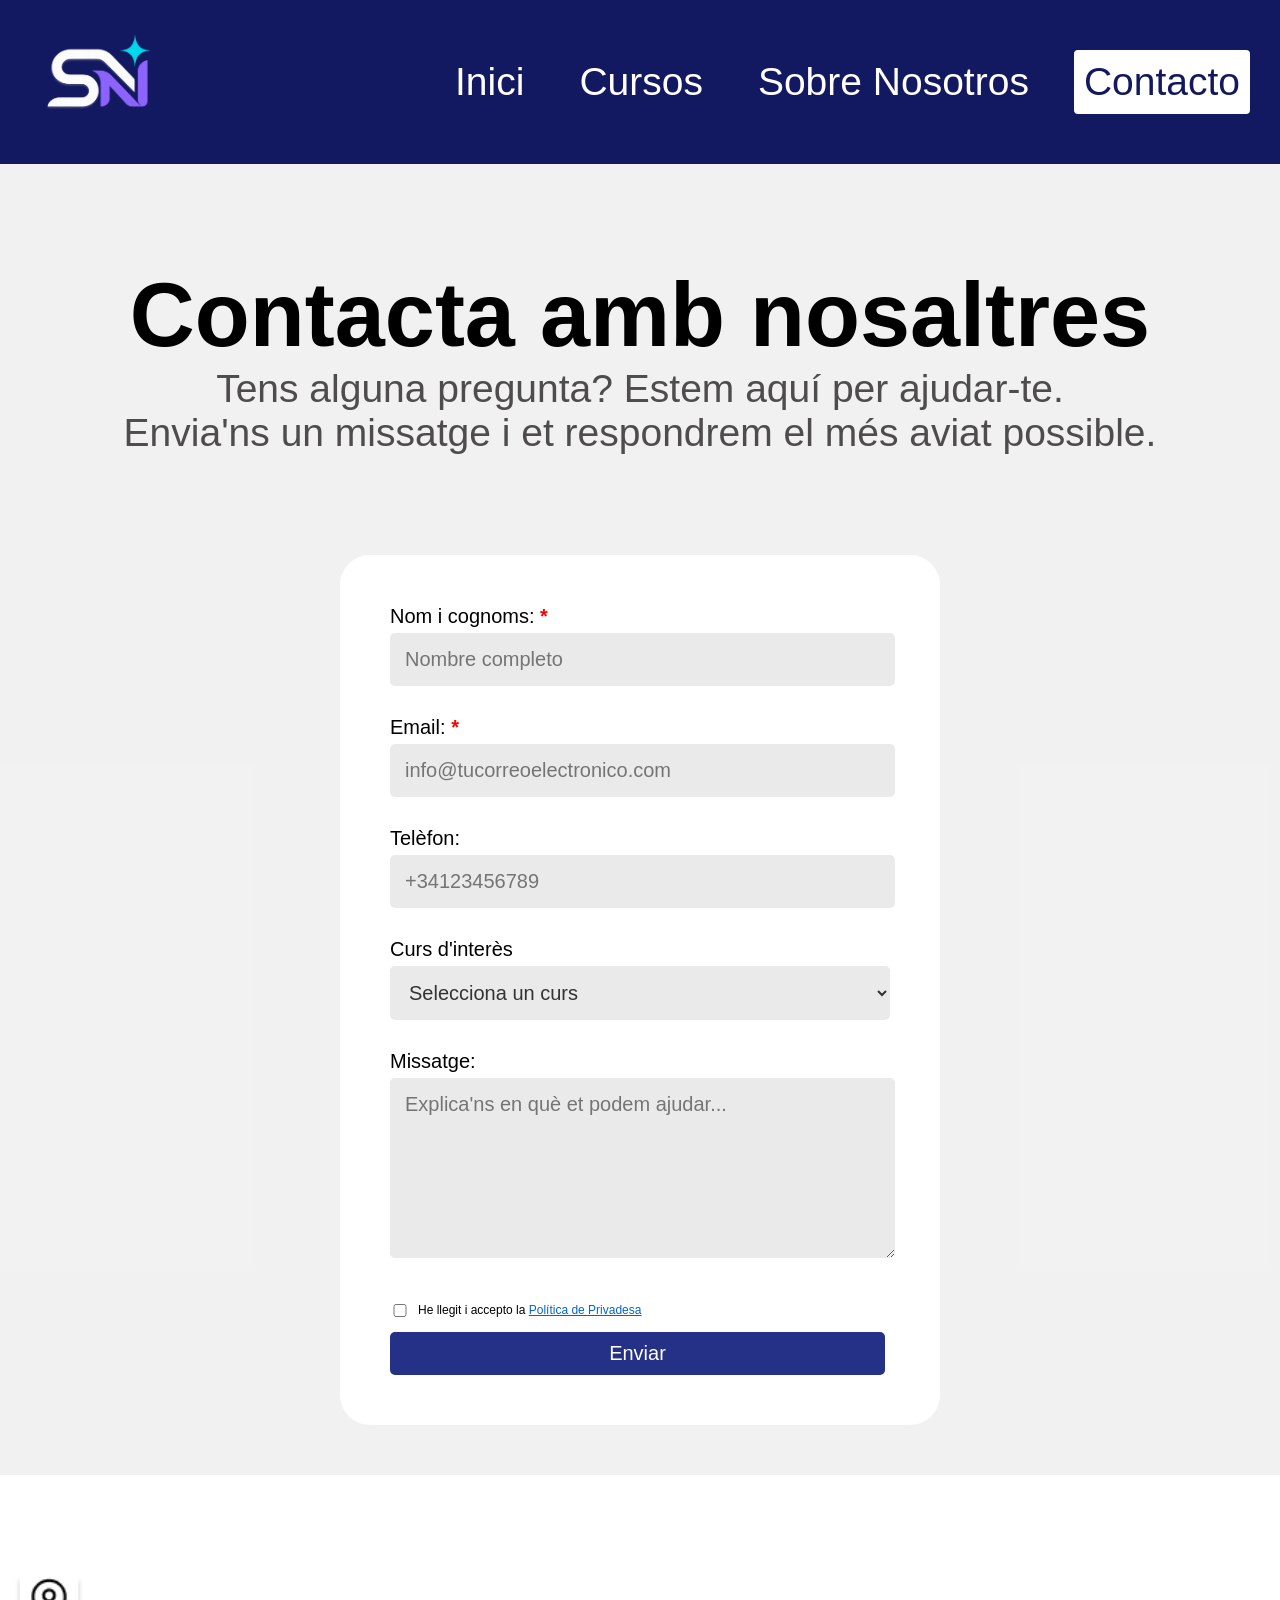
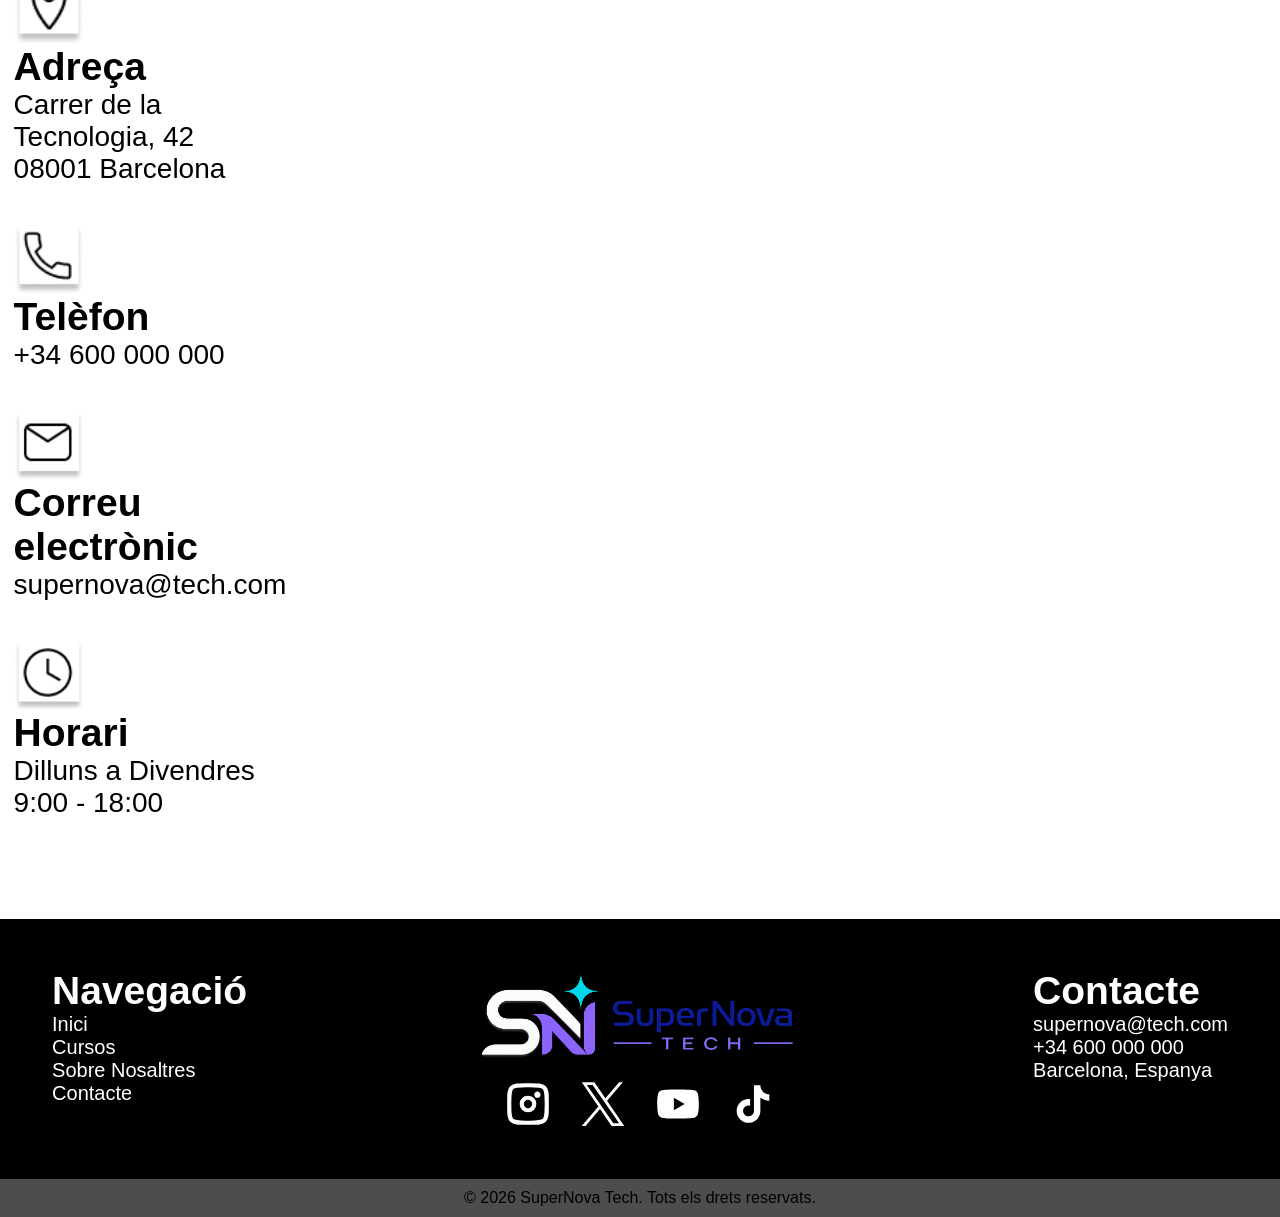
==== commit 3e891374: "arreglar conflicto merge" ====
--- a/contacte.html
+++ b/contacte.html
@@ -1,4 +1,3 @@
-<<<<<<< HEAD
 <!DOCTYPE html>
 <html lang="en">
 <head>
@@ -131,140 +130,4 @@
     
     </footer>
     
-</body>
-=======
-<!DOCTYPE html>
-<html lang="en">
-<head>
-    <meta charset="UTF-8">
-    <meta name="viewport" content="width=device-width, initial-scale=1.0">
-    <title>SuperNova Tech - contacte</title>
-    <link rel="stylesheet" href="css/reset.css">
-    <link rel="stylesheet" href="css/variables.css">
-    <link rel="stylesheet" href="css/main.css">
-    <link rel="icon" href="assets/images/SUPERNOVA_LOGO.png" type="image/x-icon">
-</head>
-<body>
-    <header>
-        <nav>            
-            <ul class="menu-izq">
-                <li><a href="index.html"><img src="assets/images/SUPERNOVA_LOGO.png"></a></li>
-            </ul>
-            <ul class="menu-der">
-                <li><a href="index.html">Inici</a></li>
-                <li><a href="cursos.html">Cursos</a></li>
-                <li><a href="sobre-nosaltres.html">Sobre Nosotros</a></li>
-                <li class="pagina-actual">Contacto</a></li>
-            </ul>
-        </nav>
-    </header>
-    
-    <main>
-        <section class="grey contenedor-title">
-            <h2>Contacta amb nosaltres</h2>
-            <h5>Tens alguna pregunta? Estem aquí per ajudar-te. <br> Envia'ns un missatge i et respondrem el més aviat possible.</h5>
-        </section>
-        <section class="formulario">
-            <form>
-                <label for="nombre">Nom i cognoms: <b>*</b></label>
-                <input type="text" id="nombre" name="nombre" placeholder="Nombre completo" required>
-
-                <label for="email">Email: <b>*</b></label>
-                <input type="email" id="email" name="email" placeholder="info@tucorreoelectronico.com" required>
-
-                <label for="telefono">Telèfon:</label>
-                <input type="tel" id="telefono" name="telefono" placeholder="+34123456789" pattern="\+34[0-9]{9}">
-
-                <label for="curso">Curs d'interès</label>
-                <select name="curso" id="curso">
-                    <option value="" selected disabled>Selecciona un curs</option>
-                    <option value="SMX">GM Sistemes Microinformàtics i xarxes</option>
-                    <option value="DAM">GS Desenvolupament d’Aplicacions Multiplataforma</option>
-                    <option value="DAW">GS Desenvolupament d’Aplicacions Web</option>
-                    <option value="ASIX">GS Administració de Sistemes Informàtics en Xarxa</option>
-                    <option value="Màster Ciberseguretat">Màster Ciberseguretat</option>
-                    <option value="Màster IA">Màster Intel·ligència Artificial i Big Data</option>
-                    <option value="Enginyeria Informàtica">Enginyeria Informàtica</option>
-                    <option value="Enginyeria en IA">Enginyeria en Intel·ligència Artificial i Dades</option>
-                    <option value="Enginyeria en Ciberseguretat">Enginyeria en Ciberseguretat</option>
-                </select>
-
-                <label for="mensaje">Missatge:</label>
-                <textarea  id="mensaje" name="mensaje" placeholder="Explica'ns en què et podem ajudar..." maxlength="500"></textarea>
-
-                <div class="politica-contenedor">
-                    <input type="checkbox" id="politica" name="politica" required>
-                    <label for="politica"> He llegit i accepto la <a href="/tu-politica-de-privacidad.html">Política de Privadesa</a></label>
-                </div>
-
-                <button type="submit">Enviar</button>
-            </form>
-        </section>
-        <section class="contenedor-contactos">
-            <div class="contactos">
-                <div class="contacto">
-                    <img src="assets/icons/arcticons_mapsgeobookmarks.png">
-                    <h5>Adreça</h5>
-                    <small>Carrer de la Tecnologia, 42 <br> 08001 Barcelona</small>
-                </div>
-                <div class="contacto">
-                    <img src="assets/icons/mdi-light_phone.png">
-                    <h5>Telèfon</h5>
-                    <small>+34 600 000 000</small>
-                </div>
-                <div class="contacto">
-                    <img src="assets/icons/mdi-light_email.png">
-                    <h5>Correu electrònic</h5>
-                    <small>supernova@tech.com</small>
-                </div>
-                <div class="contacto">
-                    <img src="assets/icons/mdi-light_clock (1).png">
-                    <h5>Horari</h5>
-                    <small>Dilluns a Divendres 9:00 - 18:00</small>
-                </div>
-            </div>
-            <div class="contenedor-mapa">
-                <iframe src="https://www.google.com/maps/embed?pb=!4v1780083853130!6m8!1m7!1sfy1sDOP0uneGGWoUiKwMuw!2m2!1d41.38216977234543!2d2.115509681748885!3f40.404120518242394!4f22.221697408893903!5f0.7820865974627469" 
-                width="600" height="450" style="border:0;" allowfullscreen="" loading="lazy" referrerpolicy="no-referrer-when-downgrade"></iframe>
-            </div>
-        </section>
-        
-    </main>
-    
-    <footer>
-        <div class="footer">
-            <div class="footer-navegacion">
-                <h5>Navegació</h5>
-                <ul>
-                    <li><a href="index.html">Inici</a></li>
-                    <li><a href="cursos.html">Cursos</a></li>
-                    <li><a href="sobre-nosaltres.html">Sobre Nosaltres</a></li>
-                    <li><a href="contacte.html">Contacte</a></li>
-                </ul>
-            </div>
-     
-            <div class="footer-logo">            
-                <img src="assets/images/SUPERNOVA_LOGO completo.png">  
-                <div class="footer-redes">
-                    <img src="assets/icons/lets-icons_insta.svg">
-                    <img src="assets/icons/pajamas_twitter.svg">
-                    <img src="assets/icons/mdi_youtube.svg">
-                    <img src="assets/icons/ic_baseline-tiktok.svg">
-                </div>
-            </div>
-            <div class="footer-contacto">
-                <h5>Contacte</h5>
-                <p>supernova@tech.com</p>
-                <p>+34 600 000 000</p>
-                <p>Barcelona, Espanya</p>
-            </div>
-            </div>
-        <div class="footer-bottom">
-            <p>© 2026 SuperNova Tech. Tots els drets reservats.</p>
-        </div>
-    
-    </footer>
-    
-</body>
->>>>>>> f824eda55d443534624676249889fc49ceaba301
-</html>+</body>
--- a/css/variables.css
+++ b/css/variables.css
@@ -1,4 +1,4 @@
-<<<<<<< HEAD
+
 :root {
     --color-primario: #121960;
     --color-primario2: #253187;
@@ -43,50 +43,4 @@
     --padding-xl: 100px;
 
     --shadow: 0px 7px 12px rgba(0, 0, 0, 0.2);
-=======
-:root {
-    --color-primario: #121960;
-    --color-primario2: #253187;
-    --color-primario3: #889bd0;
-    --color-primario4: #263499;
-    --color-secundario: #0050ff;
-    --color-secundario2: #3a0f9e;
-    --color-secundario3: #a78bfa;
-    --color-accent:#22d3ee;
-    --color-accent2:#22d3eec7;
-    --color-negro: #000000;
-    --color-gris: #4e4c4c;
-    --color-gris2: #4e4c4c13;
-    --color-gris3: #4242421c;
-    --color-blanco: #ffffff;
-
-    --font-titulos: "Space Grotesk", sans-serif;
-    --font-texto: "Inter", sans-serif;
-
-    --text-xs: 12px; /* caption */
-    --text-s: 20px; /* texto normal */
-    --text-m: 28px; /* texto base (small) */    
-    --text-l: 30px; /* texto (h6) */
-    --text-xl: 39px; /* subtitulos (h5) */
-    --text-xxl: 50px; /* Titulos grandes (h4) */
-    --text-header: 65px; /* Titulos de secciones (h3) */
-    --text-title: 90px; /* Titulos de página (h2) */
-    --text-hero: 110px; /* Titulo principal (h1) */
-
-    --spacing-s: 10px;
-    --spacing-m: 20px;
-    --spacing-l: 50px;
-    --spacing-xl: 100px;
-    --spacing-xxl: 200px;
-
-    --radius-s: 4px;
-    --radius-m: 10px;
-
-    --padding-s: 10px;
-    --padding-m: 20px;
-    --padding-l: 50px;
-    --padding-xl: 100px;
-
-    --shadow: 0px 7px 12px rgba(0, 0, 0, 0.2);
->>>>>>> f824eda55d443534624676249889fc49ceaba301
 }
--- a/css/main.css
+++ b/css/main.css
@@ -1,4 +1,4 @@
-<<<<<<< HEAD
+
 *{
   margin: 0;
   padding: 0;
@@ -791,800 +791,4 @@
   .card-grid {
     grid-template-columns: repeat(3, 1fr);
   }
-
-=======
-*{
-  margin: 0;
-  padding: 0;
-}
-
-h1,h2,h3,header {
-  font-family: var(--font-titulos);
-}
-
-body{
-  font-family: var(--font-texto);
-}
-
-caption {
-  font-size: var(--text-xs);
-}
-
-h1 {
-  font-size: var(--text-hero);
-}
-
-h2 {
-  font-size: var(--text-title);
-}
-
-h3 {
-  font-size: var(--text-header);
-}
-
-h4 {
-  font-size: var(--text-xxl);
-}
-
-h5 {
-  font-size: var(--text-xl);
-}
-
-h6 {
-  font-size: var(--text-l);
-}
-
-small {
-  font-size: var(--text-m);
-}
-
-header {
-  background-color: var(--color-primario);
-  color: var(--color-blanco);
-  width: 100%;
-  box-sizing: border-box;
-  padding: var(--spacing-s);
-}
-
-nav {
-  background-color: var(--color-primario);
-  color: var(--color-blanco);
-  padding: var(--spacing-s);
-  align-items: center;
-  justify-content: space-between;
-  display: flex;
-}
-
-nav ul{
-  display: flex;
-  list-style: none;
-  gap:25px;
-  align-items: center;
-}
-
-nav li {
-  padding:0;
-  margin:0;
-  margin-right: 10px;
-}
-
-nav a {
-  color: var(--color-blanco);
-  text-decoration: none;
-  padding: var(--padding-s ); 
-  border-radius: var(--radius-s);
-  display: inline-block;
-  font-size: var(--text-xl);
-}
-
-.pagina-actual {
-  color: var(--color-blanco);
-  padding: var(--padding-s ); 
-  border-radius: var(--radius-s);
-  background-color: var(--color-blanco);
-  color: var(--color-primario);
-  font-size: var(--text-xl);
-}
-
-.menu-der a:hover {
-  background-color: var(--color-blanco);
-  color: var(--color-primario);
-}
-
-nav img {
-  height: 100px;
-  display: block;
-  margin-left: 10px;
-  border-radius: 5px;
-}
-
-.contenedor-principal{
-  display: flex;
-  flex-direction: column;
-  justify-content: center;
-  align-items: center;
-  height: 600px;
-  text-align: center;
-  gap: var(--spacing-m);
-}
-
-.contenedor-principal h5 {
-  color: var(--color-gris);
-  font-weight: lighter;
-}
-
-.botones {
-  display: flex;
-  gap:15px;
-}
-
-.conocenos-boton {
-  background-color: var(--color-blanco);
-  padding: var(--padding-m);
-  font-size: var(--text-m);
-  border-radius: var(--radius-m);
-  color: var(--color-primario);
-  border: none;
-  text-decoration: none;
-  box-shadow: var(--shadow);
-}
-
-.conocenos-boton:hover {
-  background-color: #f5f5f5; 
-  transform: translateY(-2px);
-  cursor: pointer;
-}
-
-.conocenos-boton:active {
-  transform: translateY(1px);
-}
-
-.cursos-boton {
-  background-color: var(--color-primario);
-  padding: var(--padding-m);
-  font-size: var(--text-m);
-  border-radius: var(--radius-m);
-  color: var(--color-blanco);
-  border: none;
-  text-decoration: none;
-  box-shadow: var(--shadow);
-}
-
-.cursos-boton:hover {
-  opacity: 0.9; 
-  transform: translateY(-2px); 
-    
-}
-
-.cursos-boton:active {
-  transform: translateY(1px); 
-}
-
-.contenedor-datos {
-  display: flex;
-  justify-content: center;
-  gap: var(--spacing-xl);
-  padding: var(--padding-xl);
-}
-
-.dato {
-  display: flex;
-  flex-direction: column;
-  justify-content: center;
-  align-items: center;
-}
-
-.contenedor-datos h1 {
-  font-size: 100px;
-}
-
-
-.contenedor-header {
-  padding: var(--padding-l);
-  display: flex;
-  flex-direction: column;
-  align-items: center;
-  justify-content: center;
-  text-align: center;
-  gap: 10px;
-}
-
-.violet-style {
-  background-color: var(--color-secundario2);
-  color: var(--color-blanco);
-}
-
-.blue-style {
-  background-color: var(--color-secundario);
-  color: var(--color-blanco);
-}
-
-.darkblue-style {
-  background-color: var(--color-primario2);
-  color:var(--color-blanco);
-}
-
-.lightblue-style {
-  background-color: var(--color-primario3);
-  color:var(--color-blanco)
-}
-
-.contenedor-header h5 {
-  font-weight: lighter;
-}
-
-.contenedor-info {
-  display: flex;
-  justify-content: center;
-  gap: var(--spacing-xl);
-  padding: var(--padding-xl);
-}
-
-.info img {
-  width: 110px;
-  height: 110px;
-}
-
-.footer {
-  background-color: var(--color-negro);
-  color:var(--color-blanco);
-  display: flex;
-  justify-content: center;
-  padding: var(--padding-l);
-  gap: var(--spacing-xxl);  
-  font-size: var(--text-s);
-}
-
-.footer-logo img {
-  height: 100px;
-  width: 100%;
-}
-
-.footer-logo {
-  display: flex;
-  align-items: center;
-  flex-direction: column;
-  gap:10px;
-}
-.footer-redes img {
-  width: 100%;
-  height: 50px;
-}
-
-.footer-redes{
-  display: flex;
-  gap:25px;
-}
-
-.footer ul {
-  list-style: none;
-}
-
-.footer-navegacion a {
-  text-decoration: none;
-  color: var(--color-blanco);
-}
-
-.footer-navegacion{
-  display: flex;
-  flex-direction: column;
-}
-
-.footer-contacto {
-  display: flex;
-  flex-direction: column;
-}
-
-.footer-bottom {
-  background-color: var(--color-gris);
-  padding: 10px;
-  text-align: center;
-  color:var(--color-negro);
-}
-
-.titulo-cursos {
-  color: var(--color-blanco);
-  background-color: var(--color-primario4);
-  padding: var(--padding-l);
-  text-align: center;
-}
-
-.titulo-cursos h5 {
-  font-weight: lighter;
-}
-
-.card-grid {
-  display: grid;
-  align-items: center;
-  grid-template-columns: repeat(auto-fit, minmax(380px, 1fr));
-  gap: 50px; 
-  padding: var(--padding-l);
-}
-
-.card {
-  border-radius: 10px;
-  box-shadow: var(--shadow);
-  transition: 0.3s;
-  padding: var(--padding-m);
-  display: flex;
-  flex-direction: column;
-  gap: 30px;
-  width: 400px;
-}
-
-.cicle {
-  background: linear-gradient(to bottom, var(--color-accent2) 11%, var(--color-blanco) 30%);
-}
-
-.master {
-  background: linear-gradient(to bottom, var(--color-secundario2) 11%, var(--color-blanco) 30%);
-}
-
-.grau {
-  background: linear-gradient(to bottom, var(--color-secundario) 11%, var(--color-blanco) 30%);
-}
-
-.card:hover {
-  transform: translateY(-5px);
-}
-
-.card img{
-  width: 400px;
-  height: 300px;
-  border-radius: 10px;
-}
-
-.card-dato img {
-  width: 30px;
-  height: 30px;
-}
-
-.cicle {
-  color: white;
-  font-size: 24px;
-  margin-top: 0;
-  margin-bottom: 16px;
-  font-weight: 400;
-  line-height: 1.2;
-  background-color: var(--color-secundario2);
-  border-radius: 10px;
-  padding: 20px;
-}
-
-.card-dato {
-  display: flex;
-  flex-direction: row;
-  align-items: center;
-  gap: 10px;
-}
-
-.card-datos {
-  display: flex;
-  flex-direction: column;
-  gap:10px;
-  color:black;
-  font-size: 20px;
-}
-
-.card b {
-  font-size: var(--text-m);
-  color: black;
-  min-height: 100px;
-}
-
-.card small {
-  color: var(--color-blanco);
-}
-
-.card-link {
-  text-decoration: none;
-}
-
-.contenedor-title {
-  text-align: center;
-  padding: var(--padding-xl);
-}
-
-.contenedor-title h5 {
-  font-weight: lighter;
-  color: var(--color-gris)
-}
-
-.mision-texto {
-  display: flex;
-  flex-direction: column;
-  margin-left: 100px;
-  margin-right: 100px;
-  gap: 50px;
-}
-
-.mision-texto h6 {
-  font-weight: lighter;
-}
-
-.mision {
-  flex-direction: row;
-  display: flex;
-  padding: var(--padding-xl);
-}
-
-.mision img {
-  width: 900px;
-  height: 600px;
-  margin-right: 100px;
-}
-
-.valores {
-  display: flex;
-  flex-direction: row;
-  gap: 20px;
-  padding: var(--padding-xl);
-  align-items: center;
-}
-
-.valor {
-  display: flex;
-  flex-direction: column;
-}
-
-.valor img {
-  width: 90px;
-  height: 90px;
-}
-
-.lineatemp{
-  width: 1000px;
-  margin: 0 auto;
-  border-radius: 10px;
-  width: 600px;
-  padding: var(--padding-xl);
-}
-
-.fila{
-  display: flex;
-  justify-content: start;
-  position: relative;
-  gap:10px;
-}
-
-.fila .disco{
-  width: 30px;
-  display: flex;
-  flex-direction: column;
-  position: relative;
-  justify-content: center;
-  align-items: center;
-}
-
-.fila .disco:after{
-  content:'';
-  position: absolute;
-  top: 0;
-  left: calc(505 - 2px);
-  height: 100%;
-  width: 3px;
-  background: var(--color-primario3);
-  z-index: -1;
-  width: 5px; 
-}
-
-.fila:first-child .disco:after{
-  height: 50%;
-  top: 50%;
-}
-
-.fila:last-child .disco:after{
-  height: 60%;
-}
-
-.fila .disco > div{
-  width: 160%;
-  aspect-ratio: 1/1;
-  border-radius: 50%;
-  background: var(--color-primario2);
-  box-sizing: border-box;
-}
-
-.fila:hover .disco > div{
-  border: 3px solid var(--color-primario2);
-  background: white;
-}
-
-.fila div:nth-of-type(2){
-  width: 40%;
-  padding: 10px;
-  display: flex;
-  align-items:center;
-  font-size: var(--text-xl);
-  font-weight: bold;
-}
-
-.fila div:nth-of-type(3){
-  width: 170%;
-  padding: 4px;
-  font-size: var(--text-m);
-}
-
-.instalaciones {
-  display: flex;
-  flex-wrap: wrap;
-  gap:50px;
-  padding: var(--padding-xl);
-}
-
-.instalacion {
-  display: flex;
-  flex-direction: column;
-  gap: 40px;
-  flex: 1 1 calc(50% - 50px);
-}
-
-
-.titulo-instalacion {
-  display: flex;
-  flex-direction: row;
-  gap:10px;
-}
-
-.instalacion .imagen {
-  width: 100%;
-}
-
-form{
-  background: var(--color-blanco);
-  border-radius:30px;
-  margin-bottom: 50px;
-  width: 500px;
-  padding: 50px;
-  display: flex;
-  flex-direction: column;
-}
-
-input, textarea, select{
-  width: 95%;
-  padding:15px;
-  margin-top:5px;
-  border-radius:5px;
-  border: none;
-  margin-bottom: 30px;
-  background-color:var(--color-gris3);
-}
-
-textarea{
-  height:150px;
-}
-
-button{
-  width:99%;
-  margin-top:15px;
-  padding:10px;
-  background:var(--color-primario2);
-  color:var(--color-blanco);
-  border:none;
-  border-radius:5px;
-}
-
-label, button {
-  font-size:var(--text-s);
-}
-
-textarea, input, select {
-  font-size: var(--text-s);
-  outline: none;
-  font-family: var(--font-texto);
-}
-
-button {
-  cursor: pointer;
-  transition: 0.3s;
-}
-
-button:hover {
-  opacity: 0.9;
-  transform: translateY(-2px);
-}
-
-select{
-  width:100%;
-  padding:15px;
-  border:none;
-  background-color:var(--color-gris3);
-  color:#333;
-  outline:none;
-}
-
-form b {
-  color: red;
-}
-
-.formulario {
-  background-color: var(--color-gris2);
-  display: flex;
-  justify-content: center;
-  align-items: center;
-}
-
-.grey {
-  background-color: var(--color-gris2);
-}
-
-.politica-contenedor a {
-  color: #0066cc;
-  text-decoration: underline;
-}
-
-.politica-contenedor {
-  display:flex;
-  align-items: center;
-  gap: 8px;
-  margin-top: 15px;
-}
-
-.politica-contenedor input[type="checkbox"] {
-  width: 20px;
-  margin: 0;
-}
-
-.politica-contenedor label {
-  margin-top: 0;
-  font-size: var(--text-xs);
-}
-
-.contactos {
-  padding: var(--padding-xl);
-  display: flex;
-  flex-direction: column;
-  gap: 40px;
-}
-
-.contacto {
-  display: flex;
-  flex-direction: column;
-}
-
-.contacto img {
-  width: 70px;
-  height: 70px;
-}
-
-.contenedor-contactos {
-  display: flex;
-  flex-direction: row;
-  align-items: center;
-  justify-content: center;
-  gap: 80px;
-}
-
-iframe {
-  width: 900px;
-  height: 800px;
-}
-
-.portada {
-  width: 100%;
-  height: 100vh;
-  overflow: hidden;
-}
-
-.portada img {
-  width: 100%;
-  height: 100%;
-  object-fit: cover;
-}
-
-.btn-volver {
-  text-decoration: none;
-  color: var(--color-blanco);
-  font-size: var(--text-xl);
-}
-
-.volver {
-  padding: var(--padding-m);
-  background-color: var(--color-negro);
-}
-
-.contenedor-detalles {
-  display:flex;
-  justify-content: space-between;
-  align-items: flex-start;
-  gap:500px;
-  padding: var(--padding-xl);
-}
-
-.izq-detalles {
-  display: flex;
-  flex-direction: column;
-  gap: 100px;
-  flex: 1;
-  margin-left: 200px;
-}
-
-.izq-detalles li {
-  font-size: var(--text-m);
-}
-
-.detalle ul {
-  margin-left: 20px;
-}
-
-.detalle h4 {
-  margin-bottom: 10px;
-}
-
-.der-detalles {
-  display: flex;
-  flex-direction: column;
-  border: 4px solid var(--color-gris2);
-  margin-right: 100px;
-  padding: 100px;
-  gap: 40px;
-}
-
-.curso-info {
-  display: flex;
-  gap:20px;
-  flex-direction: row;
-  align-items: center;
-
-}
-
-.curso-info img {
-  width: 100px;
-  height: 100px;
-}
-
-.texto {
-  display: flex;
-  flex-direction: column;
-  align-items: flex-start;
-}
-
-.inscribir-boton {
-  background-color: var(--color-primario);
-  padding: var(--padding-m);
-  font-size: var(--text-m);
-  border-radius: var(--radius-m);
-  color: var(--color-blanco);
-  border: none;
-  text-decoration: none;
-  box-shadow: var(--shadow);
-  text-align: center;
-}
-
-.inscribir-boton:hover {
-  opacity: 0.9; 
-  transform: translateY(-2px); 
-    
-}
-
-.inscribir-boton:active {
-  transform: translateY(1px); 
-}
-
-/* =========================
-    RESPONSIVE DESIGN
-  ========================= */
-
-/* MOBILE FIRST */
-.card-grid {
-  grid-template-columns: 1fr;
-}
-
-/* TABLET */
-@media (min-width: 768px) {
-
-  .card-grid {
-    grid-template-columns: repeat(2, 1fr);
-  }
-
-}
-
-/* DESKTOP */
-@media (min-width: 1024px) {
-
-  .card-grid {
-    grid-template-columns: repeat(3, 1fr);
-  }
-
->>>>>>> f824eda55d443534624676249889fc49ceaba301
 }
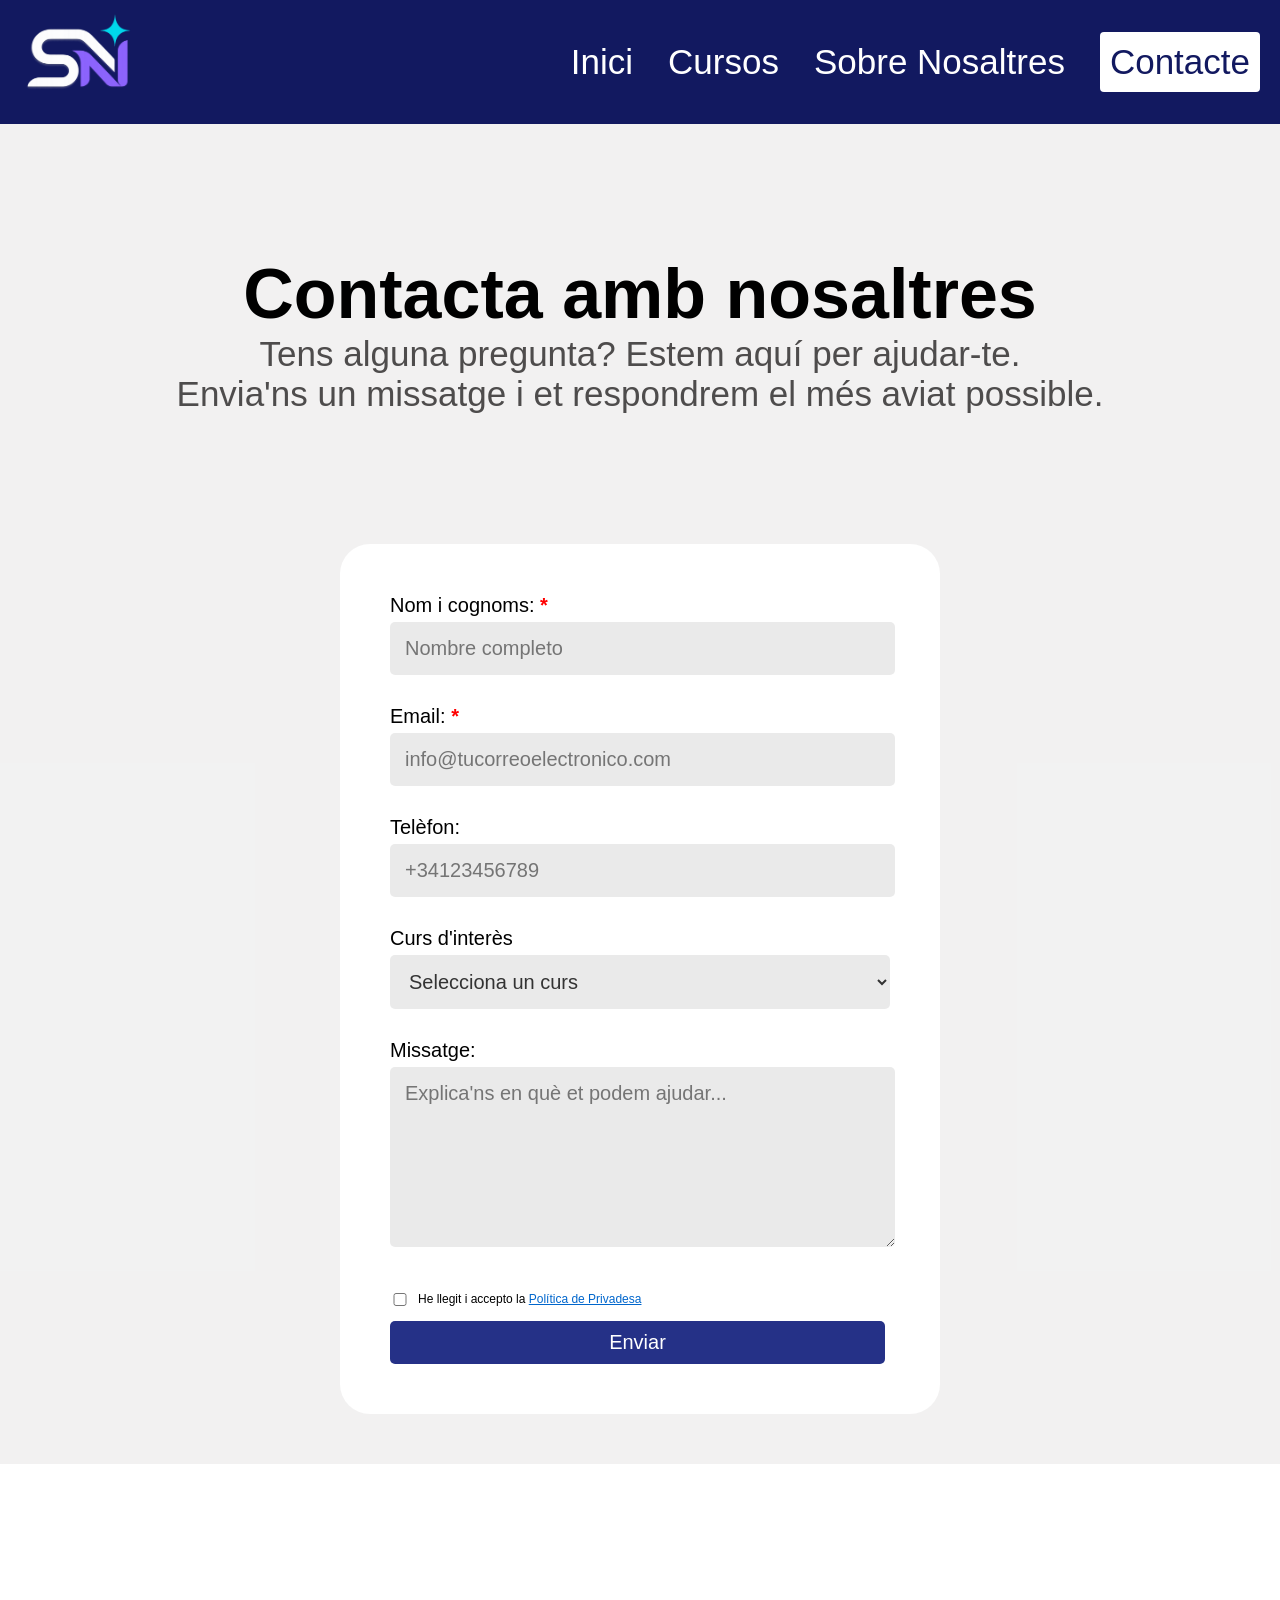
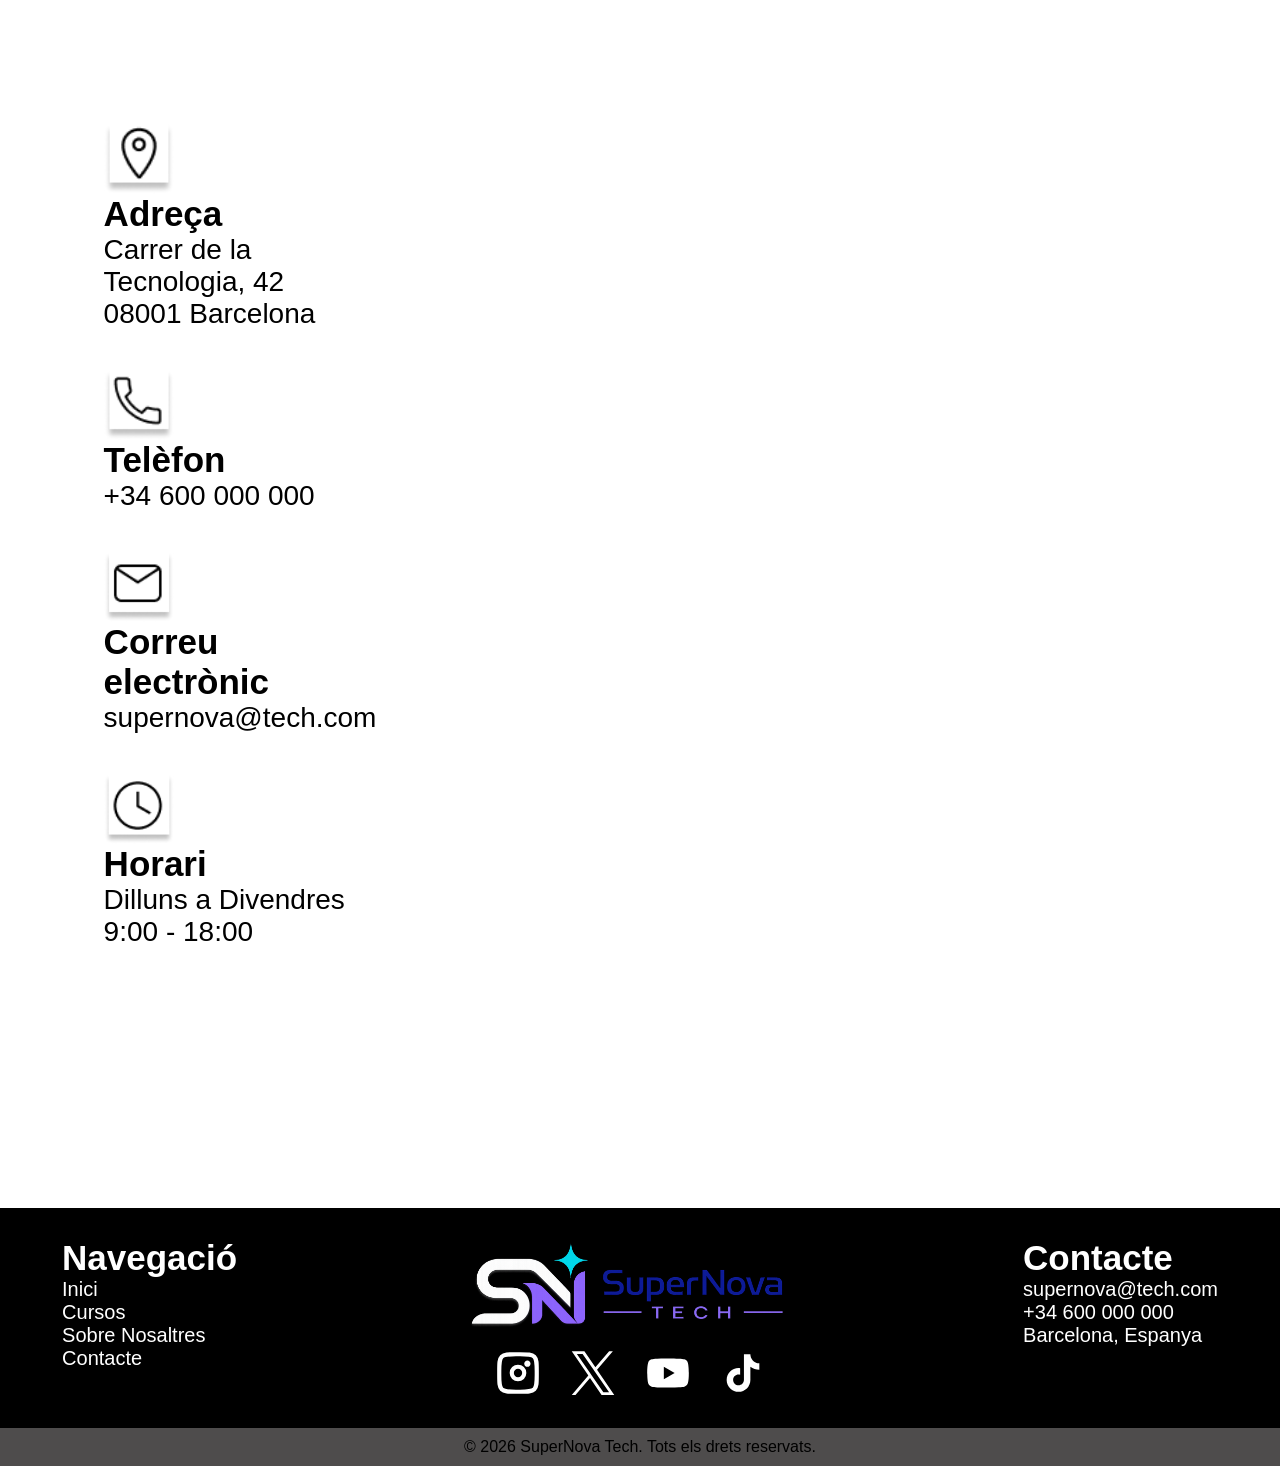
==== commit 5d5be5d1: "second commit" ====
--- a/contacte.html
+++ b/contacte.html
@@ -18,8 +18,8 @@
             <ul class="menu-der">
                 <li><a href="index.html">Inici</a></li>
                 <li><a href="cursos.html">Cursos</a></li>
-                <li><a href="sobre-nosaltres.html">Sobre Nosotros</a></li>
-                <li class="pagina-actual">Contacto</a></li>
+                <li><a href="sobre-nosaltres.html">Sobre Nosaltres</a></li>
+                <li class="pagina-actual">Contacte</a></li>
             </ul>
         </nav>
     </header>
--- a/css/variables.css
+++ b/css/variables.css
@@ -22,10 +22,10 @@
     --text-s: 20px; /* texto normal */
     --text-m: 28px; /* texto base (small) */    
     --text-l: 30px; /* texto (h6) */
-    --text-xl: 39px; /* subtitulos (h5) */
-    --text-xxl: 50px; /* Titulos grandes (h4) */
-    --text-header: 65px; /* Titulos de secciones (h3) */
-    --text-title: 90px; /* Titulos de página (h2) */
+    --text-xl: 35px; /* subtitulos (h5) */
+    --text-xxl: 40px; /* Titulos grandes (h4) */
+    --text-header: 60px; /* Titulos de secciones (h3) */
+    --text-title: 70px; /* Titulos de página (h2) */
     --text-hero: 110px; /* Titulo principal (h1) */
 
     --spacing-s: 10px;
@@ -39,8 +39,8 @@
 
     --padding-s: 10px;
     --padding-m: 20px;
-    --padding-l: 50px;
-    --padding-xl: 100px;
+    --padding-l: 30px;
+    --padding-xl: 130px;
 
     --shadow: 0px 7px 12px rgba(0, 0, 0, 0.2);
 }
--- a/css/main.css
+++ b/css/main.css
@@ -49,13 +49,13 @@
   color: var(--color-blanco);
   width: 100%;
   box-sizing: border-box;
-  padding: var(--spacing-s);
+  padding: var(--padding-s);
 }
 
 nav {
   background-color: var(--color-primario);
   color: var(--color-blanco);
-  padding: var(--spacing-s);
+  padding: var(--padding-xs);
   align-items: center;
   justify-content: space-between;
   display: flex;
@@ -77,15 +77,16 @@
 nav a {
   color: var(--color-blanco);
   text-decoration: none;
-  padding: var(--padding-s ); 
+  padding: var(--padding-xs); 
   border-radius: var(--radius-s);
   display: inline-block;
   font-size: var(--text-xl);
+  transition: 0.3s ease;
 }
 
 .pagina-actual {
   color: var(--color-blanco);
-  padding: var(--padding-s ); 
+  padding: var(--padding-s); 
   border-radius: var(--radius-s);
   background-color: var(--color-blanco);
   color: var(--color-primario);
@@ -95,6 +96,7 @@
 .menu-der a:hover {
   background-color: var(--color-blanco);
   color: var(--color-primario);
+  padding: var(--padding-s);
 }
 
 nav img {
@@ -301,9 +303,8 @@
 
 .card-grid {
   display: grid;
-  align-items: center;
-  grid-template-columns: repeat(auto-fit, minmax(380px, 1fr));
-  gap: 50px; 
+  gap: 20px;
+  justify-items: center;
   padding: var(--padding-l);
 }
 
@@ -315,7 +316,8 @@
   display: flex;
   flex-direction: column;
   gap: 30px;
-  width: 400px;
+  width: 100%;
+  max-width: 400px;
 }
 
 .cicle {
@@ -399,9 +401,8 @@
 .mision-texto {
   display: flex;
   flex-direction: column;
-  margin-left: 100px;
   margin-right: 100px;
-  gap: 50px;
+  gap: 20px;
 }
 
 .mision-texto h6 {
@@ -415,9 +416,8 @@
 }
 
 .mision img {
-  width: 900px;
-  height: 600px;
-  margin-right: 100px;
+  width: 700px;
+  height: 500px;
 }
 
 .valores {
@@ -658,12 +658,13 @@
   flex-direction: row;
   align-items: center;
   justify-content: center;
-  gap: 80px;
+  gap: 100px;
+  padding: 130px;
 }
 
 iframe {
-  width: 900px;
-  height: 800px;
+  width: 700px;
+  height: 600px;
 }
 
 .portada {
@@ -791,4 +792,5 @@
   .card-grid {
     grid-template-columns: repeat(3, 1fr);
   }
+
 }
